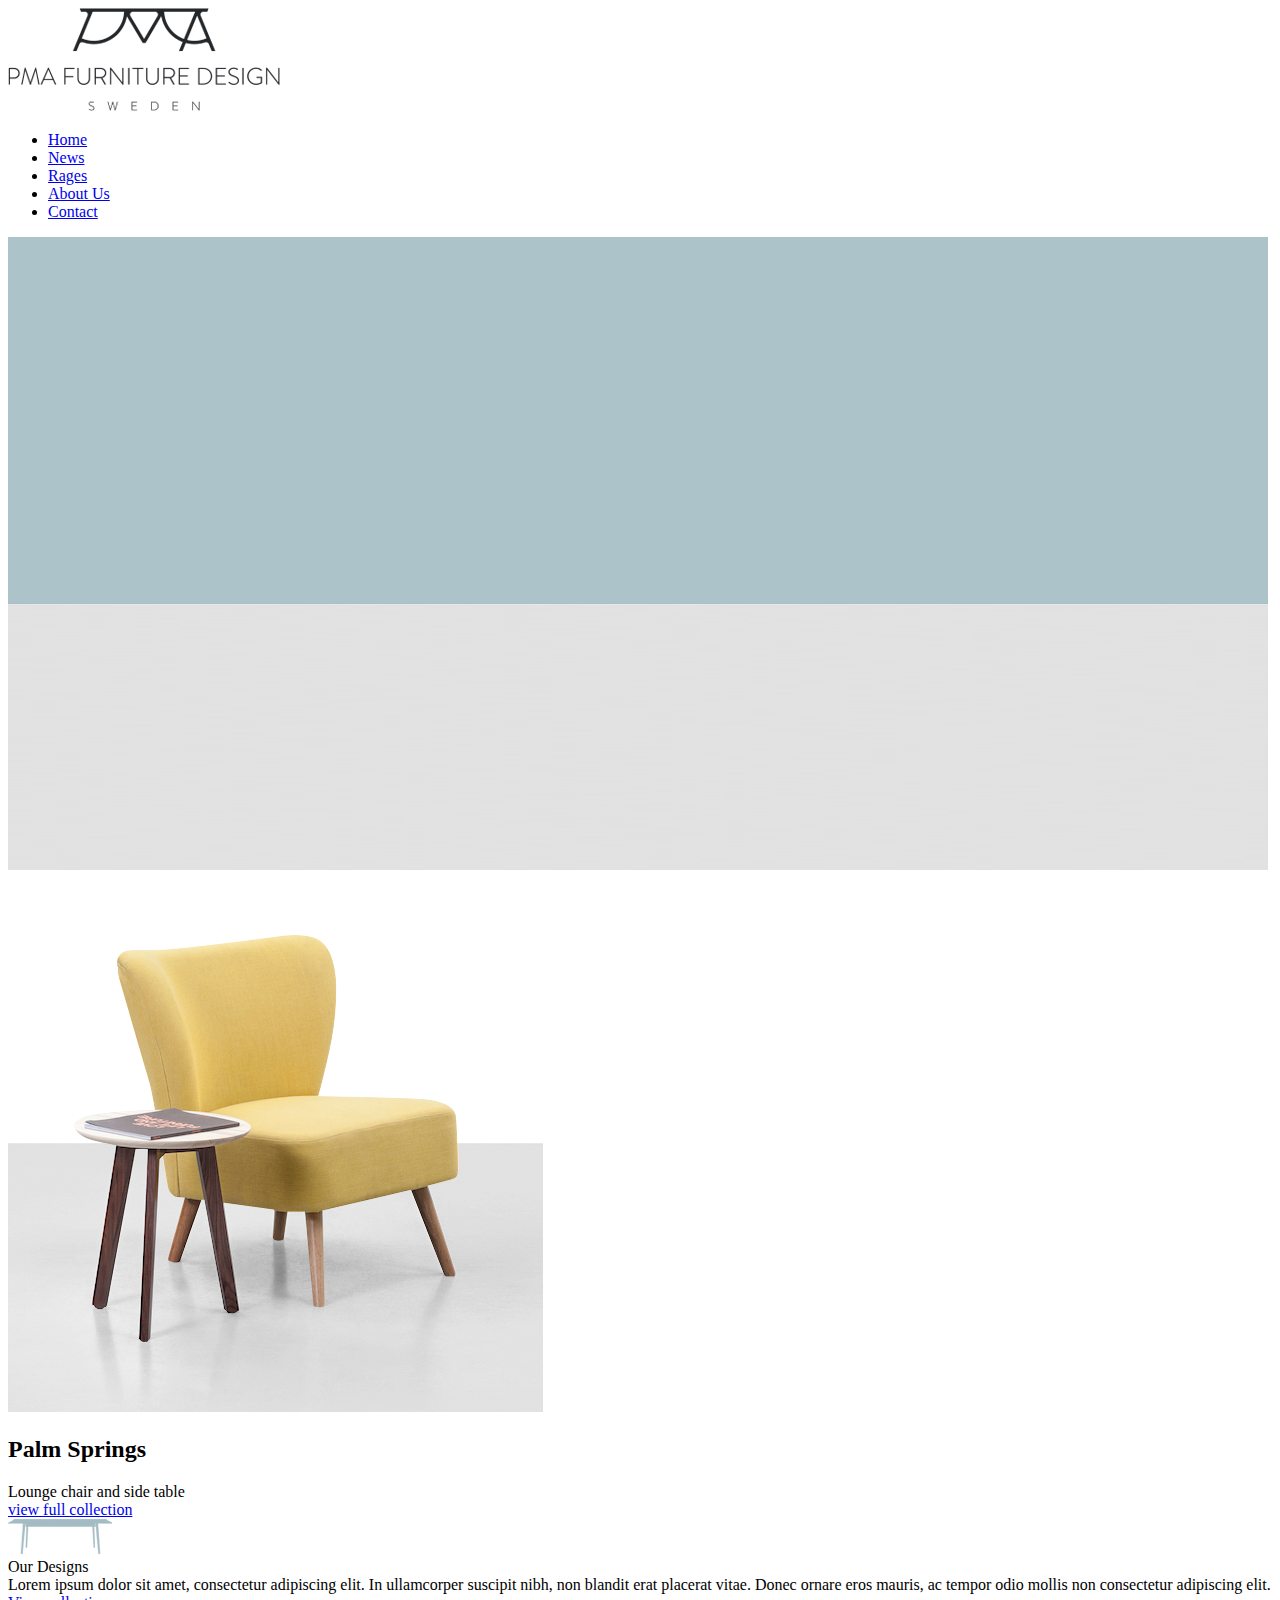
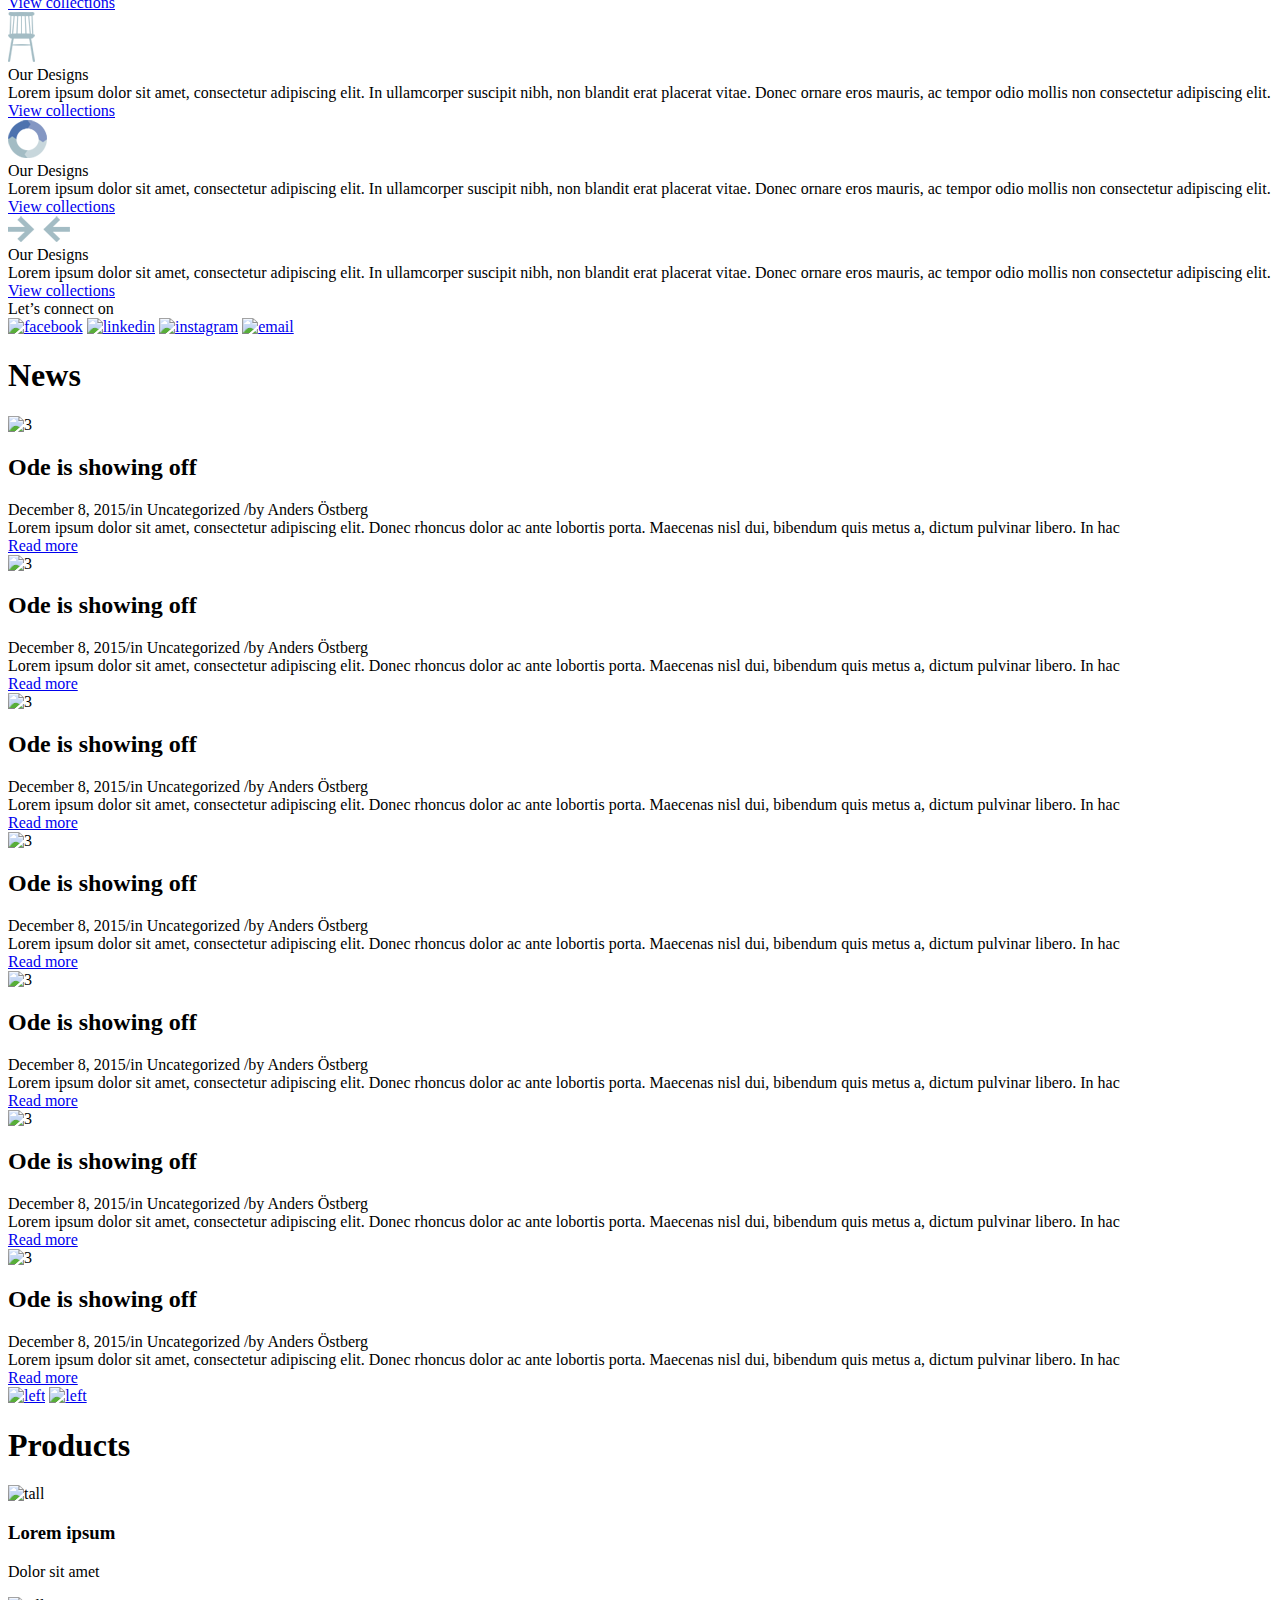
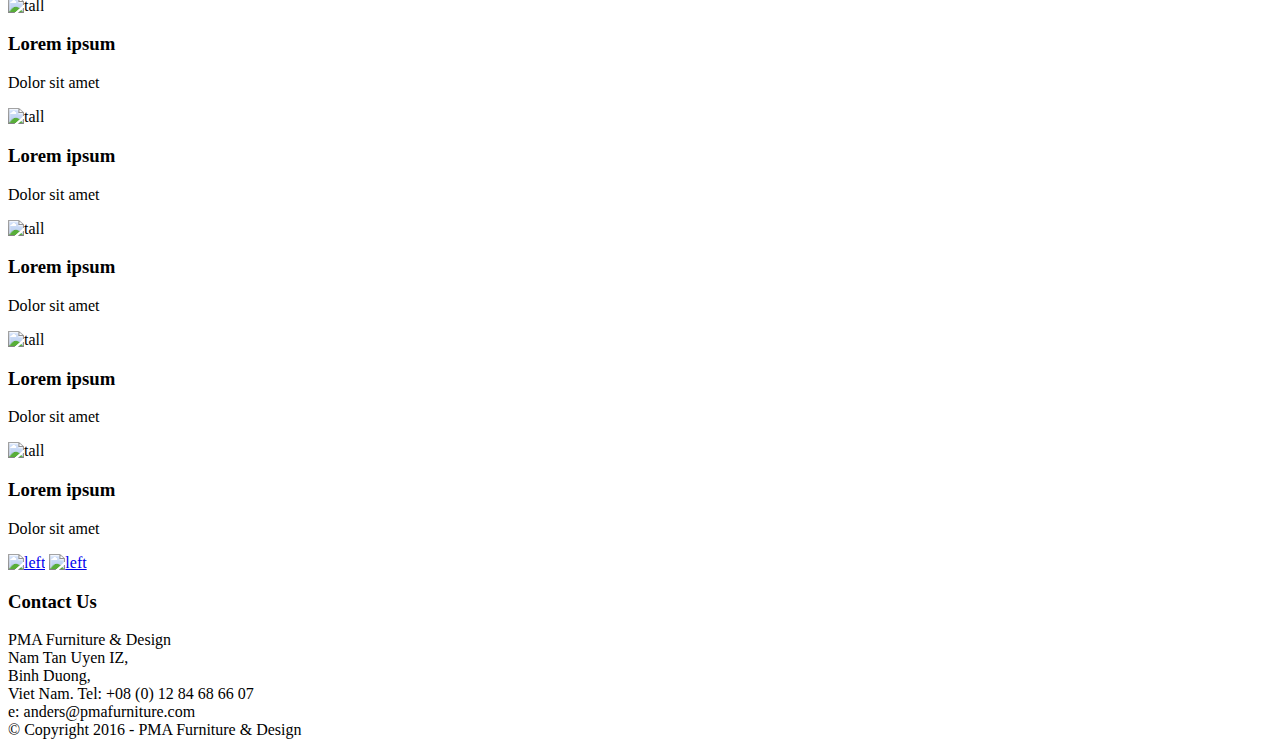
==== index.html @ bf281531 "update" ====
<!DOCTYPE html>
<html lang="en">
<head>
    <meta charset="UTF-8">
    <meta name="viewport" content="width=device-width, initial-scale=1.0">
    <link rel="stylesheet" href="public/css/style.css">
    <link rel="stylesheet" href="public/css/responsive.css">
    <script type="text/javascript" src="public/js/jquery-1.12.0.min.js"></script>
    <script type="text/javascript" src="public/js/script.js"></script>
    <title>Home page</title>
</head>


<body>
<div id="page-bg">
    <div id="wrapper">


        <div id="header">
            <div id="logo"><img src="public/images/layout/logo.png" alt="logo"></div>
            <div id="top-nav">
                <ul>
                    <li><a href="javascript:;">Home</a></li>
                    <li><a href="javascript:;">News</a></li>
                    <li><a href="javascript:;">Rages</a></li>
                    <li><a href="javascript:;">About Us</a></li>
                    <li><a href="javascript:;">Contact</a></li>
                </ul>
            </div>
        </div>
        <!--End: #header-->


        <div id="home-slider">
            <div class="slide-item">
                <div class="slide-bg"><img src="public/images/resources/home_slider/bg1.png" alt="background1"></div>
                <div class="slide-img"><img src="public/images/resources/home_slider/1.png" alt="slide1"></div>
                <div class="slide-labels">
                    <h2 class="slide-title">Palm Springs</h2>

                    <div class="slide-description">Lounge chair and side table</div>
                    <a href="javascript:;" class="slide-link">view full collection</a>
                </div>
            </div>
        </div>
        <!--End: #home-slider-->

        <div id="below-links">
            <div class="below-item">
                <div class="below-icon"><img src="public/images/layout/tableicon.png" alt=""></div>
                <div class="below-title">Our Designs</div>
                <div class="below-description">Lorem ipsum dolor sit amet, consectetur adipiscing elit. In ullamcorper
                    suscipit nibh, non blandit erat placerat vitae. Donec ornare eros mauris, ac tempor odio mollis non
                    consectetur adipiscing elit.
                </div>
                <a href="javascript:;">View collections</a>
            </div>
            <div class="below-item">
                <div class="below-icon"><img src="public/images/layout/chairicon.png" alt=""></div>
                <div class="below-title">Our Designs</div>
                <div class="below-description">Lorem ipsum dolor sit amet, consectetur adipiscing elit. In ullamcorper
                    suscipit nibh, non blandit erat placerat vitae. Donec ornare eros mauris, ac tempor odio mollis non
                    consectetur adipiscing elit.
                </div>
                <a href="javascript:;">View collections</a>
            </div>
            <div class="below-item">
                <div class="below-icon"><img src="public/images/layout/circle.png" alt=""></div>
                <div class="below-title">Our Designs</div>
                <div class="below-description">Lorem ipsum dolor sit amet, consectetur adipiscing elit. In ullamcorper
                    suscipit nibh, non blandit erat placerat vitae. Donec ornare eros mauris, ac tempor odio mollis non
                    consectetur adipiscing elit.
                </div>
                <a href="javascript:;">View collections</a>
            </div>
            <div class="below-item">
                <div class="below-icon"><img src="public/images/layout/arrow.png" alt=""></div>
                <div class="below-title">Our Designs</div>
                <div class="below-description">Lorem ipsum dolor sit amet, consectetur adipiscing elit. In ullamcorper
                    suscipit nibh, non blandit erat placerat vitae. Donec ornare eros mauris, ac tempor odio mollis non
                    consectetur adipiscing elit.
                </div>
                <a href="javascript:;">View collections</a>
            </div>
        </div>
        <!--End: #below-links-->


        <div id="home-social">
            <div>Let’s connect on</div>
            <div>
                <a href="javascript:;"><img src="public/images/layout/facebook.png" alt="facebook"></a>
                <a href="javascript:;"><img src="public/images/layout/linkedin.png" alt="linkedin"></a>
                <a href="javascript:;"><img src="public/images/layout/instagram.png" alt="instagram"></a>
                <a href="javascript:;"><img src="public/images/layout/email.png" alt="email"></a>
            </div>
        </div>
        <!--End: #home-social-->


        <div id="home-news" class="light-blue">
            <h1>News</h1>

            <div id="news-slider">
                <div id="new-items">
                    <div class="news-item">
                        <div class="news-image"><img src="public/images/resources/news/3.jpg" alt="3"></div>
                        <h2>Ode is showing off</h2>

                        <div class="news-details">December 8, 2015/in Uncategorized /by Anders Östberg</div>
                        <div class="news-description">
                            Lorem ipsum dolor sit amet, consectetur adipiscing elit. Donec rhoncus
                            dolor ac ante lobortis porta. Maecenas nisl dui, bibendum quis metus a, dictum pulvinar libero.
                            In hac
                        </div>
                        <a href="javascript:;">Read more</a>
                    </div>

                    <div class="news-item">
                        <div class="news-image"><img src="public/images/resources/news/3.jpg" alt="3"></div>
                        <h2>Ode is showing off</h2>

                        <div class="news-details">December 8, 2015/in Uncategorized /by Anders Östberg</div>
                        <div class="news-description">
                            Lorem ipsum dolor sit amet, consectetur adipiscing elit. Donec rhoncus
                            dolor ac ante lobortis porta. Maecenas nisl dui, bibendum quis metus a, dictum pulvinar libero.
                            In hac
                        </div>
                        <a href="javascript:;">Read more</a>
                    </div>

                    <div class="news-item">
                        <div class="news-image"><img src="public/images/resources/news/3.jpg" alt="3"></div>
                        <h2>Ode is showing off</h2>

                        <div class="news-details">December 8, 2015/in Uncategorized /by Anders Östberg</div>
                        <div class="news-description">
                            Lorem ipsum dolor sit amet, consectetur adipiscing elit. Donec rhoncus
                            dolor ac ante lobortis porta. Maecenas nisl dui, bibendum quis metus a, dictum pulvinar libero.
                            In hac
                        </div>
                        <a href="javascript:;">Read more</a>
                    </div>

                    <div class="news-item">
                        <div class="news-image"><img src="public/images/resources/news/3.jpg" alt="3"></div>
                        <h2>Ode is showing off</h2>

                        <div class="news-details">December 8, 2015/in Uncategorized /by Anders Östberg</div>
                        <div class="news-description">
                            Lorem ipsum dolor sit amet, consectetur adipiscing elit. Donec rhoncus
                            dolor ac ante lobortis porta. Maecenas nisl dui, bibendum quis metus a, dictum pulvinar libero.
                            In hac
                        </div>
                        <a href="javascript:;">Read more</a>
                    </div>

                    <div class="news-item">
                        <div class="news-image"><img src="public/images/resources/news/3.jpg" alt="3"></div>
                        <h2>Ode is showing off</h2>

                        <div class="news-details">December 8, 2015/in Uncategorized /by Anders Östberg</div>
                        <div class="news-description">
                            Lorem ipsum dolor sit amet, consectetur adipiscing elit. Donec rhoncus
                            dolor ac ante lobortis porta. Maecenas nisl dui, bibendum quis metus a, dictum pulvinar libero.
                            In hac
                        </div>
                        <a href="javascript:;">Read more</a>
                    </div>

                    <div class="news-item">
                        <div class="news-image"><img src="public/images/resources/news/3.jpg" alt="3"></div>
                        <h2>Ode is showing off</h2>

                        <div class="news-details">December 8, 2015/in Uncategorized /by Anders Östberg</div>
                        <div class="news-description">
                            Lorem ipsum dolor sit amet, consectetur adipiscing elit. Donec rhoncus
                            dolor ac ante lobortis porta. Maecenas nisl dui, bibendum quis metus a, dictum pulvinar libero.
                            In hac
                        </div>
                        <a href="javascript:;">Read more</a>
                    </div>

                    <div class="news-item">
                        <div class="news-image"><img src="public/images/resources/news/3.jpg" alt="3"></div>
                        <h2>Ode is showing off</h2>

                        <div class="news-details">December 8, 2015/in Uncategorized /by Anders Östberg</div>
                        <div class="news-description">
                            Lorem ipsum dolor sit amet, consectetur adipiscing elit. Donec rhoncus
                            dolor ac ante lobortis porta. Maecenas nisl dui, bibendum quis metus a, dictum pulvinar libero.
                            In hac
                        </div>
                        <a href="javascript:;">Read more</a>
                    </div>
                </div>
                <a href="javascript:;" id="news-prev" class="prev-icon"><img src="public/images/layout/left-arr.png" alt="left"></a>
                <a href="javascript:;" id="news-next" class="next-icon"><img src="public/images/layout/right-arr.png" alt="left"></a>
                <div id="new-pagination" class="slider-pagination"></div>
            </div>
        </div>
        <!--End: #home-news-->

        <div id="home-products" class="white">
            <h1>Products</h1>
            <div id="product-slider">
                <div id="product-items">
                    <div class="product-item">
                        <div class="product">
                            <img src="public/images/resources/products/1.jpg" alt="tall">
                            <div class="product-label">
                                <h3>Lorem ipsum</h3>
                                <p>Dolor sit amet</p>
                            </div>
                        </div>
                    </div>

                    <div class="product-item">
                        <div class="product">
                            <img src="public/images/resources/products/2.jpg" alt="tall">
                            <div class="product-label">
                                <h3>Lorem ipsum</h3>
                                <p>Dolor sit amet</p>
                            </div>
                        </div>
                        <div class="product">
                            <img src="public/images/resources/products/3.jpg" alt="tall">
                            <div class="product-label">
                                <h3>Lorem ipsum</h3>
                                <p>Dolor sit amet</p>
                            </div>
                        </div>
                    </div>

                    <div class="product-item">
                        <div class="product">
                            <img src="public/images/resources/products/4.jpg" alt="tall">
                            <div class="product-label">
                                <h3>Lorem ipsum</h3>
                                <p>Dolor sit amet</p>
                            </div>
                        </div>
                        <div class="product">
                            <img src="public/images/resources/products/5.jpg" alt="tall">
                            <div class="product-label">
                                <h3>Lorem ipsum</h3>
                                <p>Dolor sit amet</p>
                            </div>
                        </div>
                    </div>

                    <div class="product-item">
                        <div class="product">
                            <img src="public/images/resources/products/6.jpg" alt="tall">
                            <div class="product-label">
                                <h3>Lorem ipsum</h3>
                                <p>Dolor sit amet</p>
                            </div>
                        </div>
                    </div>
                </div>
            </div>

            <a href="javascript:;" id="product-prev" class="prev-icon"><img src="public/images/layout/left-arr.png" alt="left"></a>
            <a href="javascript:;" id="product-next" class="next-icon"><img src="public/images/layout/right-arr.png" alt="left"></a>
            <div id="product-pagination" class="slider-pagination"></div>
        </div>
        <!--End: #home-products-->

    </div>

    <div id="footer">
        <div class="wrapper" id="foot-wrapper">
            <div id="contact">
                <h3>Contact Us</h3>

                PMA Furniture & Design <br>
                Nam Tan Uyen IZ,<br>
                Binh Duong,<br>
                Viet Nam.

                <span>Tel: +08 (0) 12 84 68 66 07 <br>
                e: anders@pmafurniture.com</span>
            </div>
            <div id="copyright">
                © Copyright 2016 - PMA Furniture & Design
            </div>
        </div>

    </div>
</div>
</body>
</html>
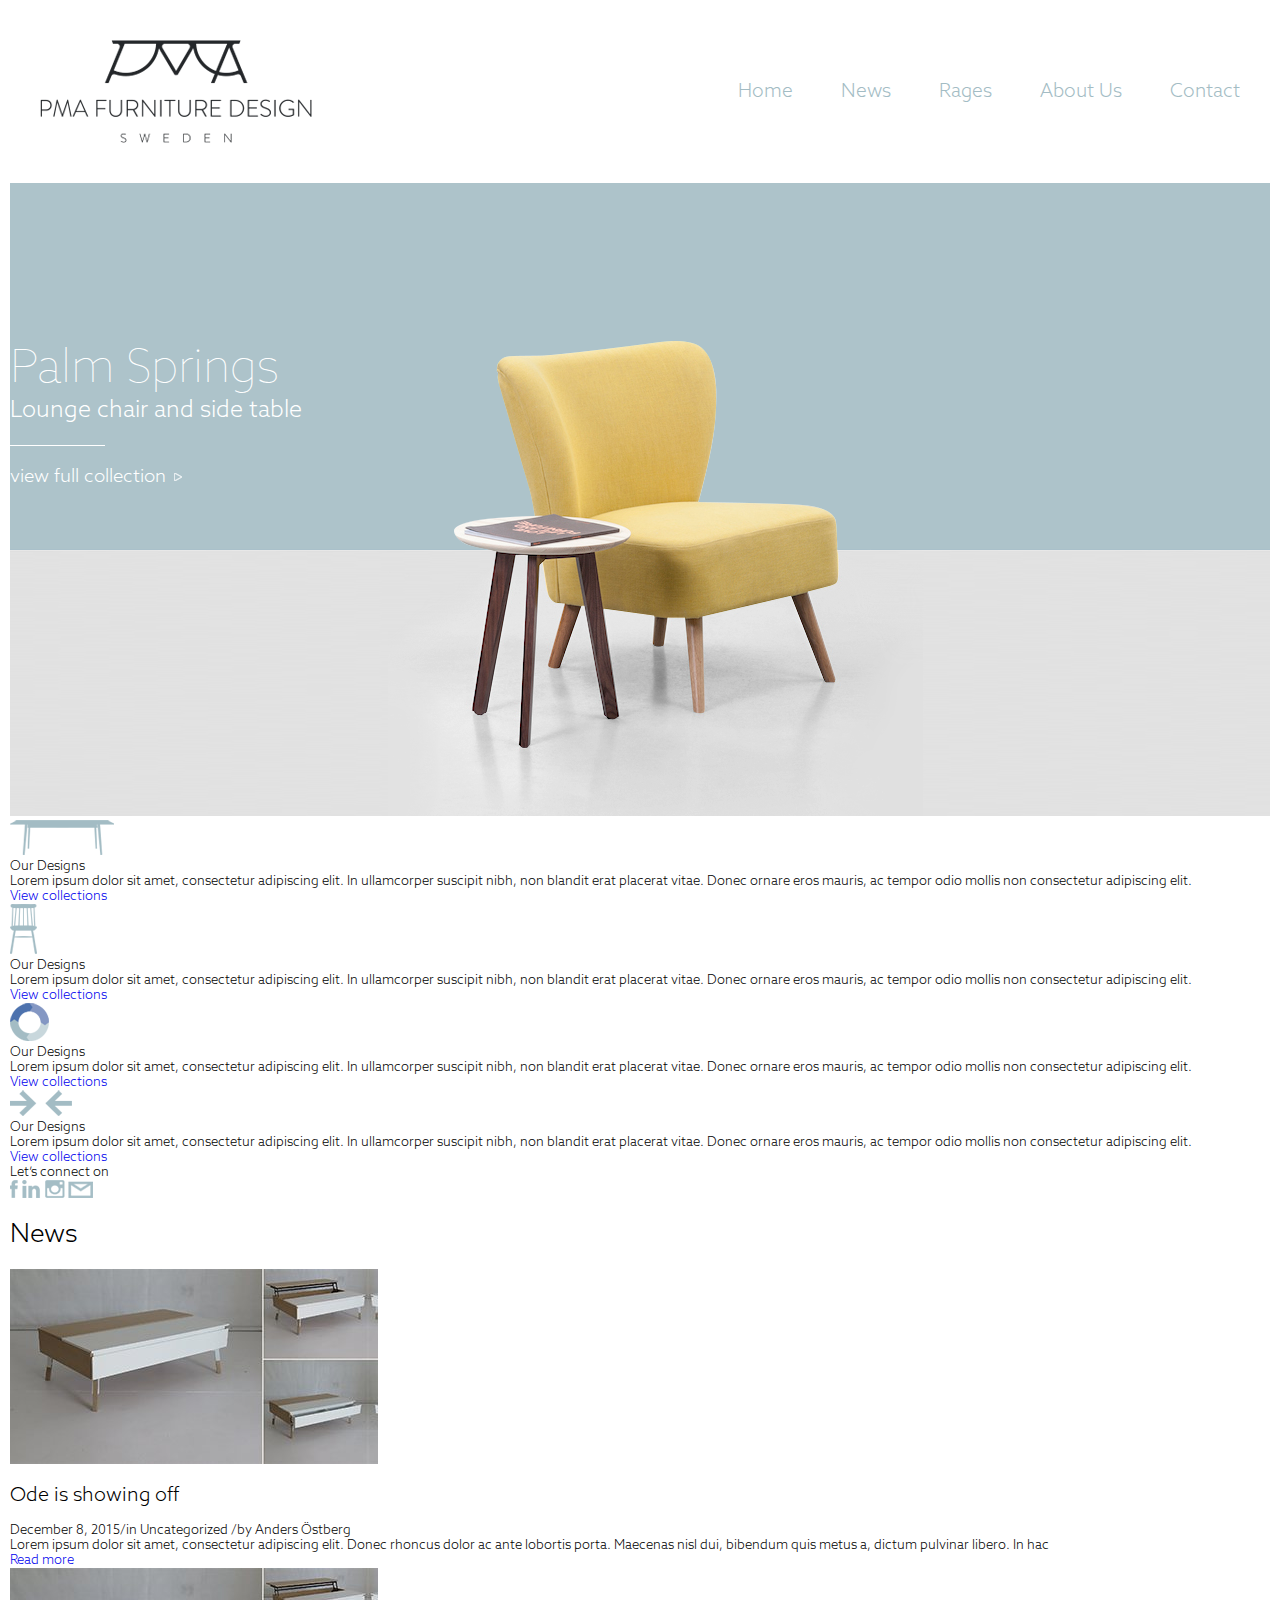
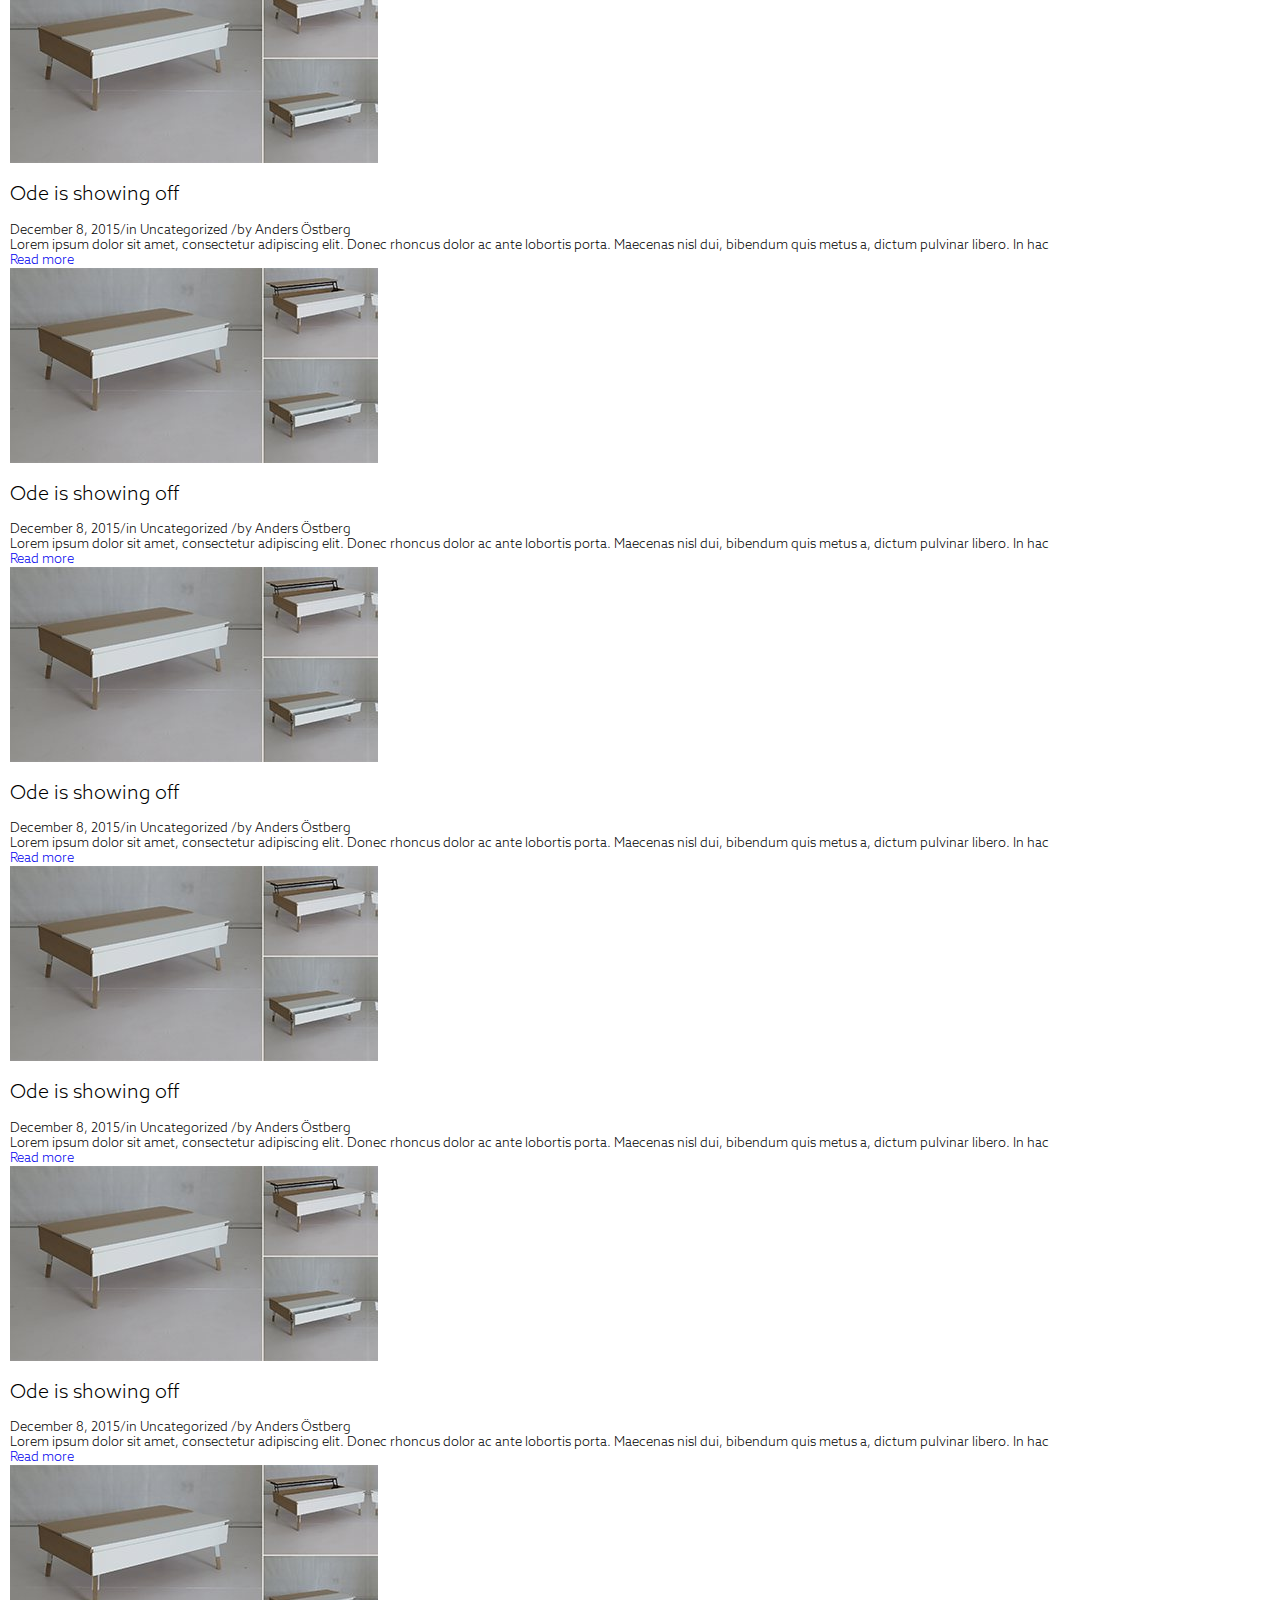
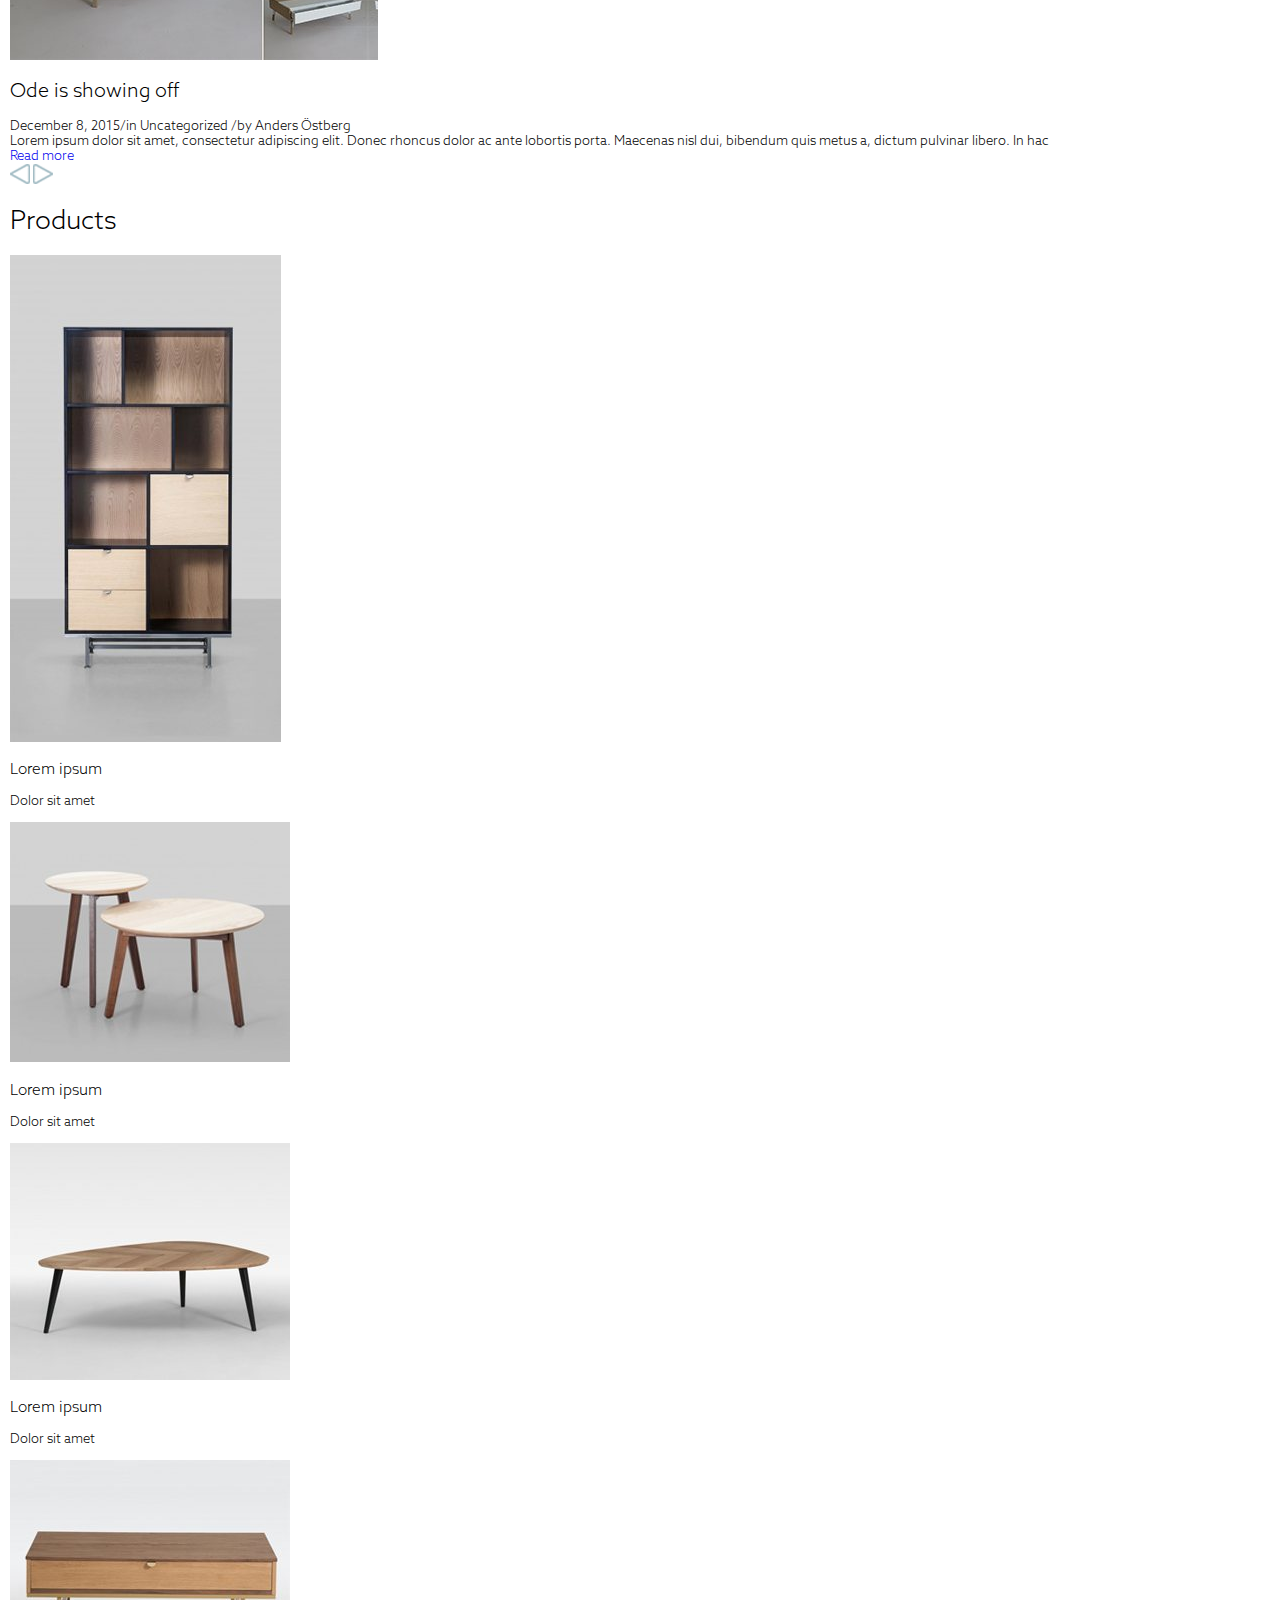
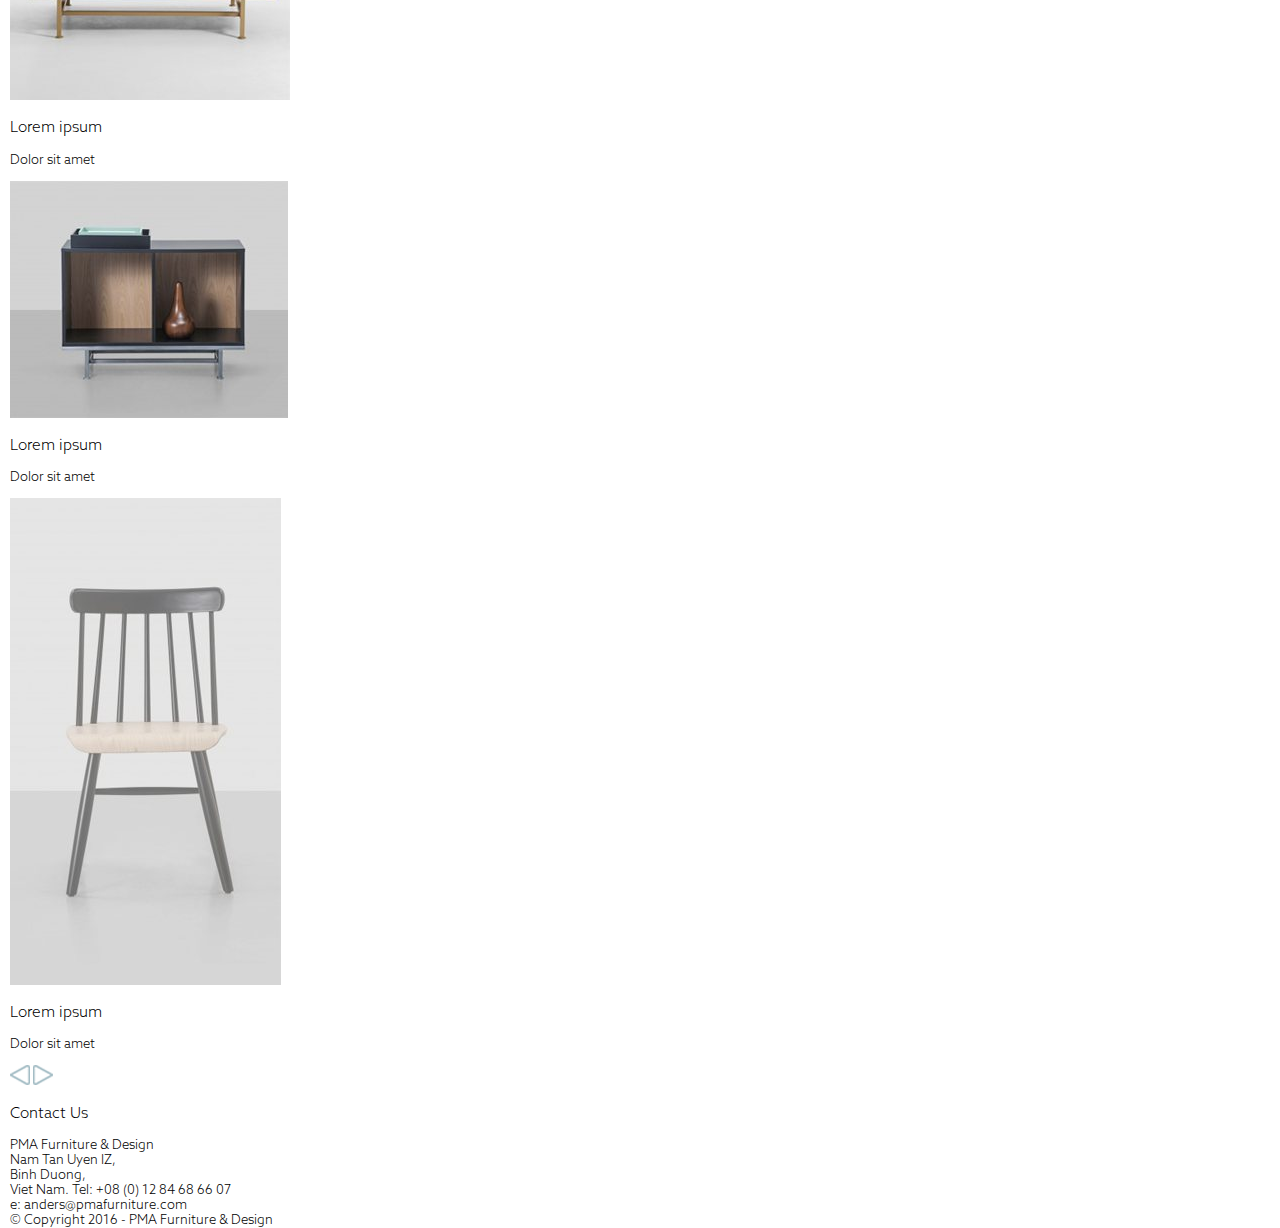
==== commit 805031a1: "update" ====
--- a/index.html
+++ b/index.html
@@ -3,6 +3,8 @@
 <head>
     <meta charset="UTF-8">
     <meta name="viewport" content="width=device-width, initial-scale=1.0">
+    <meta name="description" content="This is a description for web page">
+    <meta name="keyword" content="furniture, design, website">
     <link rel="stylesheet" href="public/css/style.css">
     <link rel="stylesheet" href="public/css/responsive.css">
     <script type="text/javascript" src="public/js/jquery-1.12.0.min.js"></script>
@@ -13,7 +15,7 @@
 
 <body>
 <div id="page-bg">
-    <div id="wrapper">
+    <div class="wrapper">
 
 
         <div id="header">
@@ -32,13 +34,13 @@
 
 
         <div id="home-slider">
-            <div class="slide-item">
+            <div class="slide-item" id="home-slide-1">
                 <div class="slide-bg"><img src="public/images/resources/home_slider/bg1.png" alt="background1"></div>
                 <div class="slide-img"><img src="public/images/resources/home_slider/1.png" alt="slide1"></div>
-                <div class="slide-labels">
-                    <h2 class="slide-title">Palm Springs</h2>
-
+                <div class="slide-label">
+                    <h2 class="slide-title thin">Palm Springs</h2>
                     <div class="slide-description">Lounge chair and side table</div>
+                    <div class="slide-sep clearfix"></div>
                     <a href="javascript:;" class="slide-link">view full collection</a>
                 </div>
             </div>
--- a/public/css/style.css
+++ b/public/css/style.css
@@ -0,0 +1,47 @@
+/* === FONT FACES === */
+@font-face {font-family: "Azo Sans";src: url(../fonts/AzoSans-Regular.otf);}
+@font-face {font-family: "Azo Sans Md"; src: url(../fonts/AzoSans-Medium.otf);}
+@font-face {font-family: "Azo Sans Bk";src: url(../fonts/AzoSans-Bold.otf);}
+@font-face {font-family: "Azo Sans Lt"; src: url(../fonts/AzoSans-Light.otf);}
+@font-face {font-family: "Azo Sans Tn";src: url(../fonts/AzoSans-Thin.otf);}
+
+b, strong, h1, h2, h3, h4, h5, h6{font-weight: normal}
+
+.regular{font-family: "Azo Sans",sans-serif}
+.bold, strong{font-family: "Azo Sans Bk", sans-serif}
+.medium, b{font-family: "Azo Sans Md", sans-serif}
+.thin{font-family: "Azo Sans Tn", sans-serif}
+
+
+/* === GENERAL === */
+
+body{font-family: "Azo Sans Lt", sans-serif; font-size: 13px; font-weight: normal; margin: 0;}
+a{text-decoration: none;}
+.wrapper{max-width: 1280px; width: 100%; box-sizing: border-box; padding: 0 10px; margin: 0 auto; overflow: hidden;}
+.clearfix:after, .clearfix::before {content: ""; display: table;}
+.clearfix:after {clear: both;}
+
+
+/* === HEADER === */
+#header{height: 183px; padding: 40px 30px; box-sizing: border-box; overflow: hidden}
+#logo{float: left}
+#top-nav{float: right}
+#top-nav ul{margin: 40px 0;  padding: 0}
+#top-nav li{float: left; list-style: none; margin-left: 48px;}
+#top-nav li a{font-size: 19px; color: #a3bcc4}
+#top-nav li a:hover{color: #4d72ae}
+
+/* === HEADER === */
+
+.slide-item{position: relative; overflow: hidden}
+.slide-bg img{width: 100%}
+.slide-img,.slide-label{position: absolute}
+.slide-img img{width: 100%}
+
+.slide-label{top: 25%; color: #FFF; width: 30%}
+.slide-title{font-size: 48px; margin: 0}
+.slide-description{font-size: 24px}
+.slide-sep{width: 25%; margin: 20px 0; height: 1px; background: #FFF;}
+
+.slide-link{color: #FFF; background: url("../images/layout/link-arrow.png") right center no-repeat; padding-right: 16px; font-size: 18.5px}
+#home-slide-1 .slide-img{width: 42.46031746031746%; bottom: 0; left: 30%}
--- a/public/css/responsive.css
+++ b/public/css/responsive.css
@@ -0,0 +1,4 @@
+@media screen and (max-width: 1280px) {
+    .slide-title{font-size: 3.6vw}
+    .slide-description{font-size: 1.8vw}
+}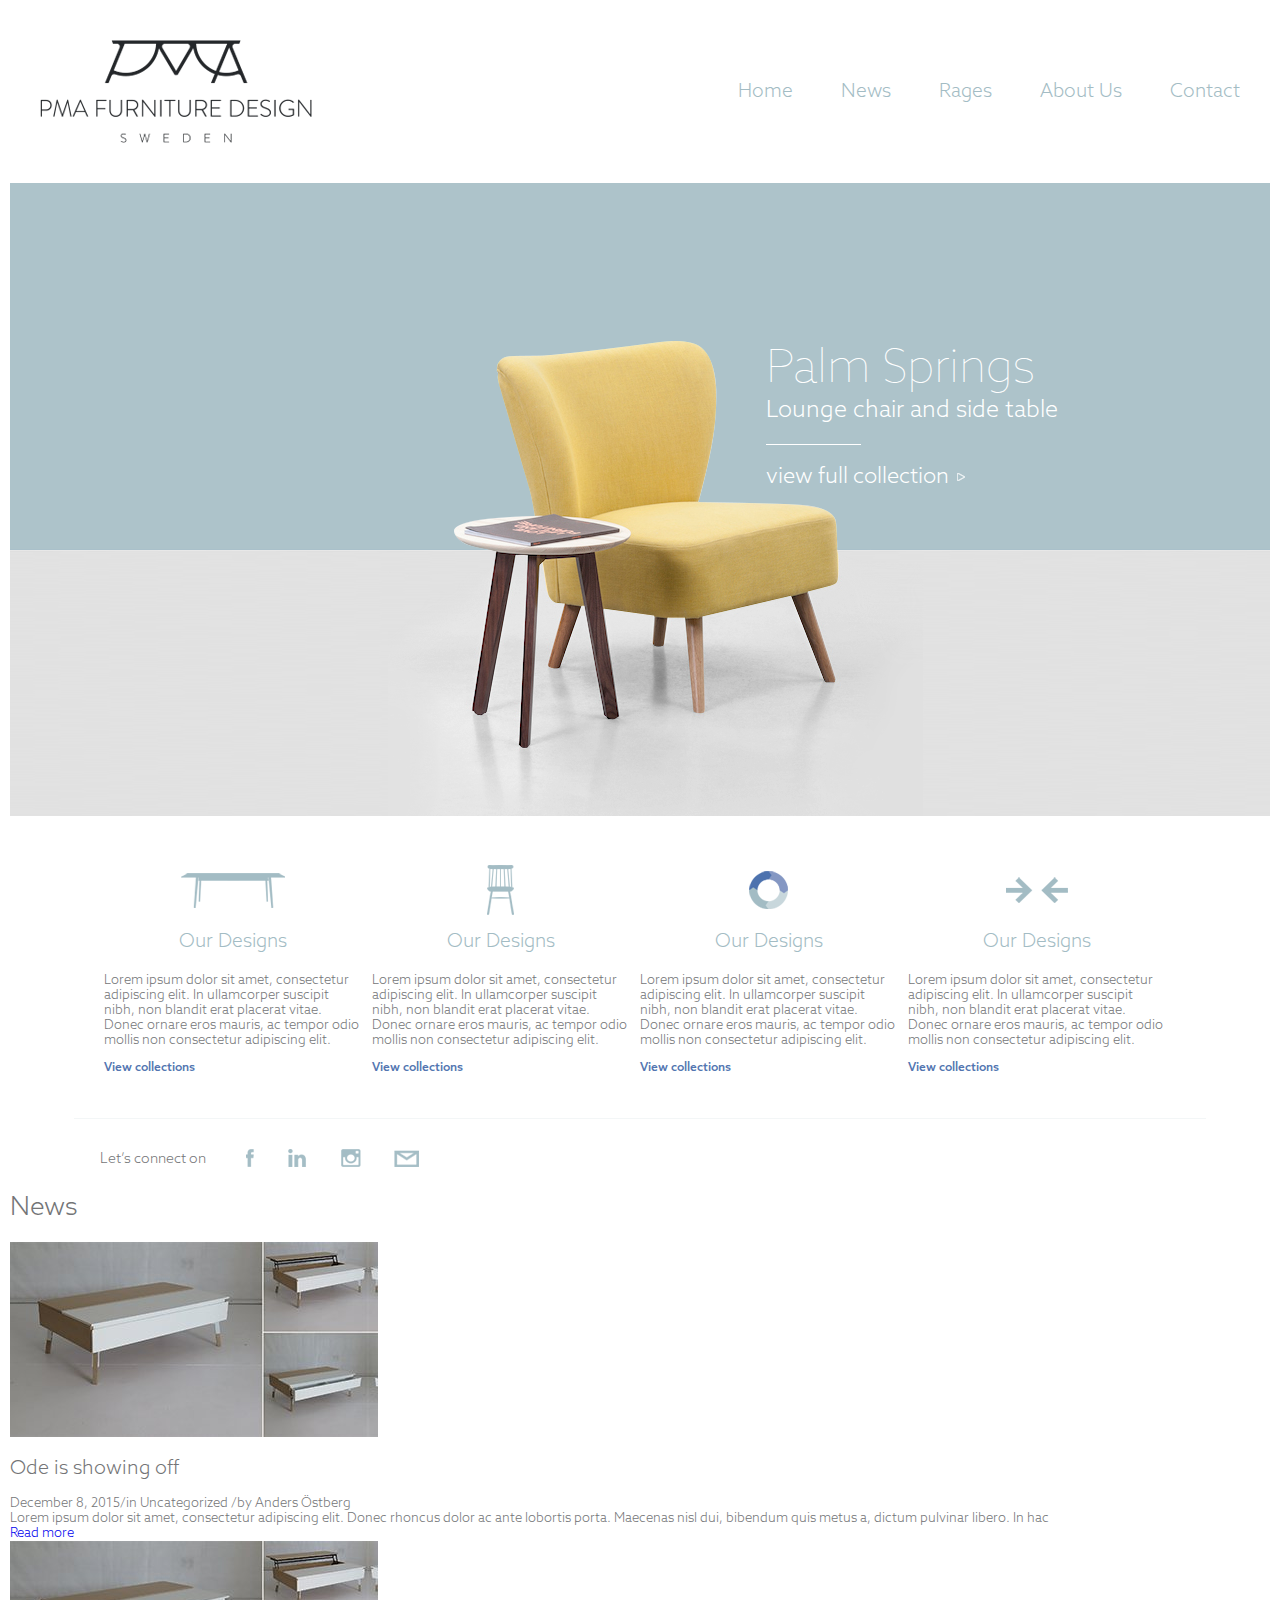
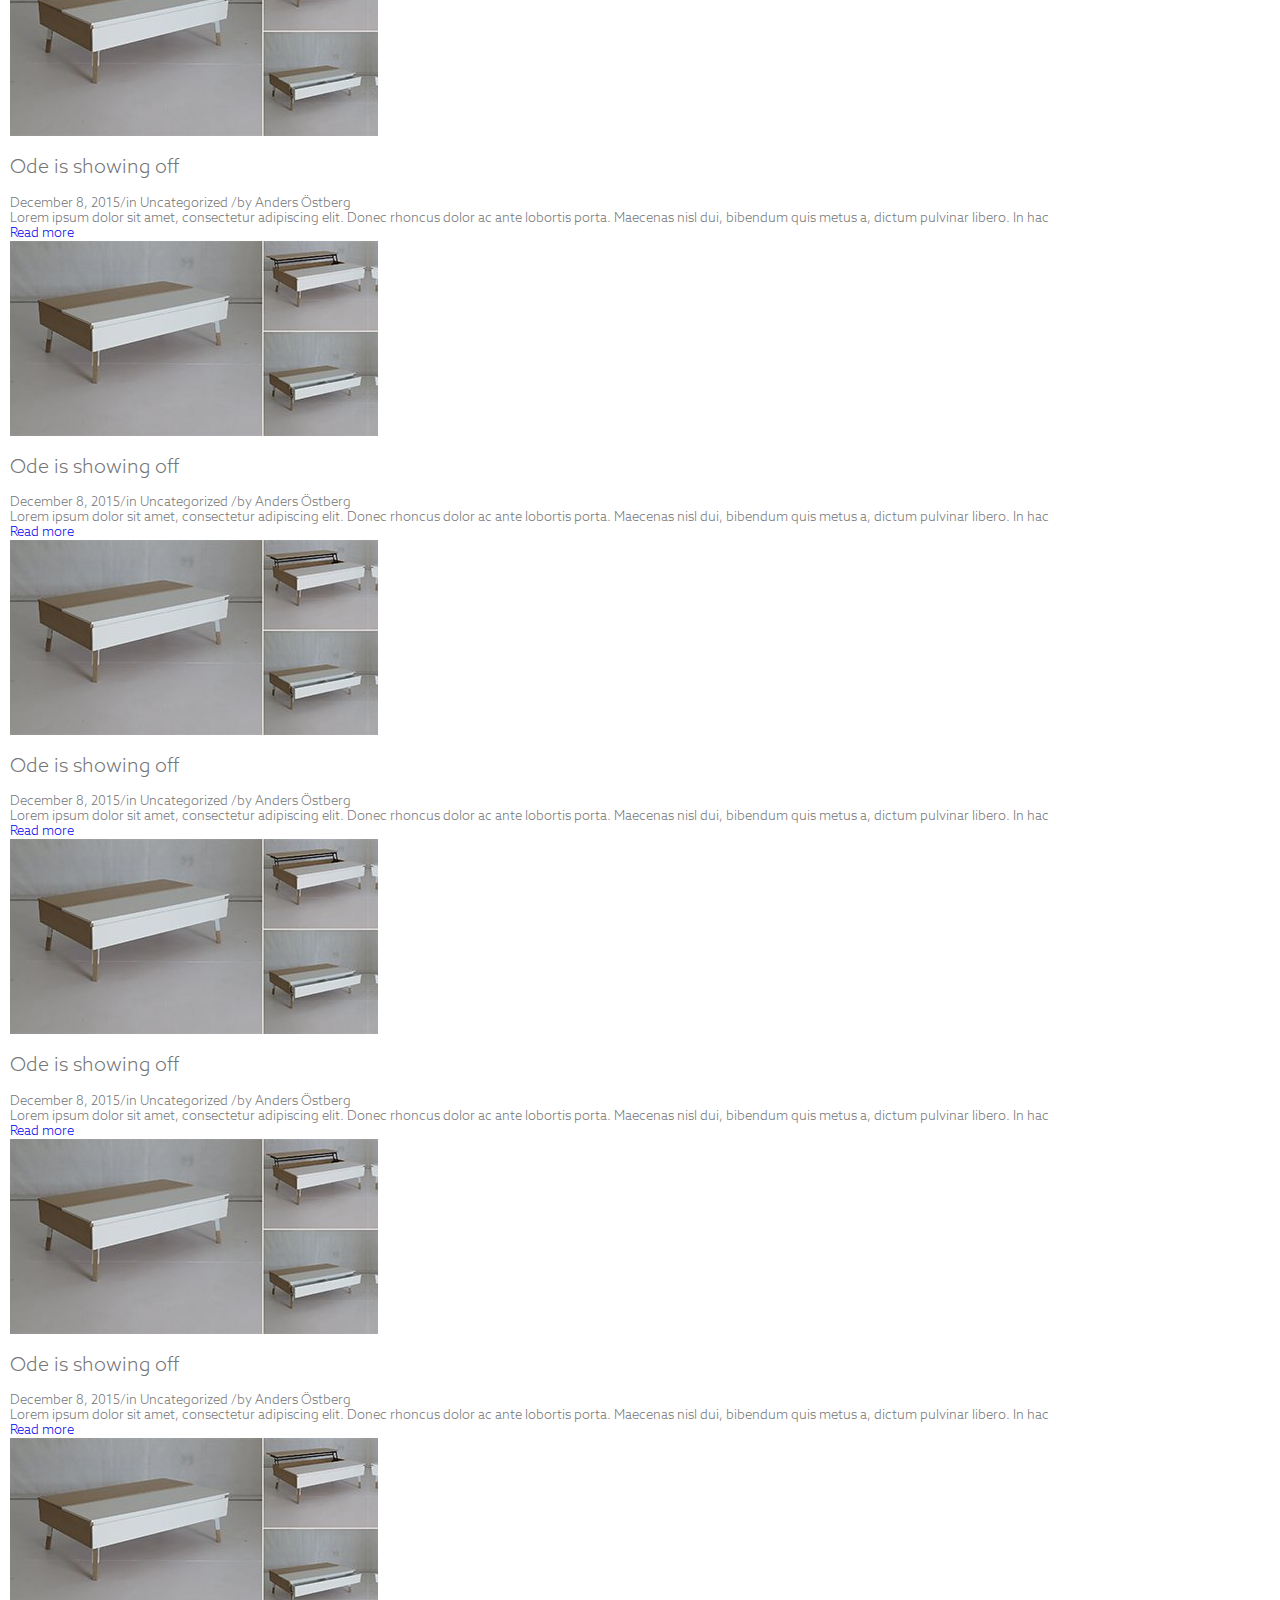
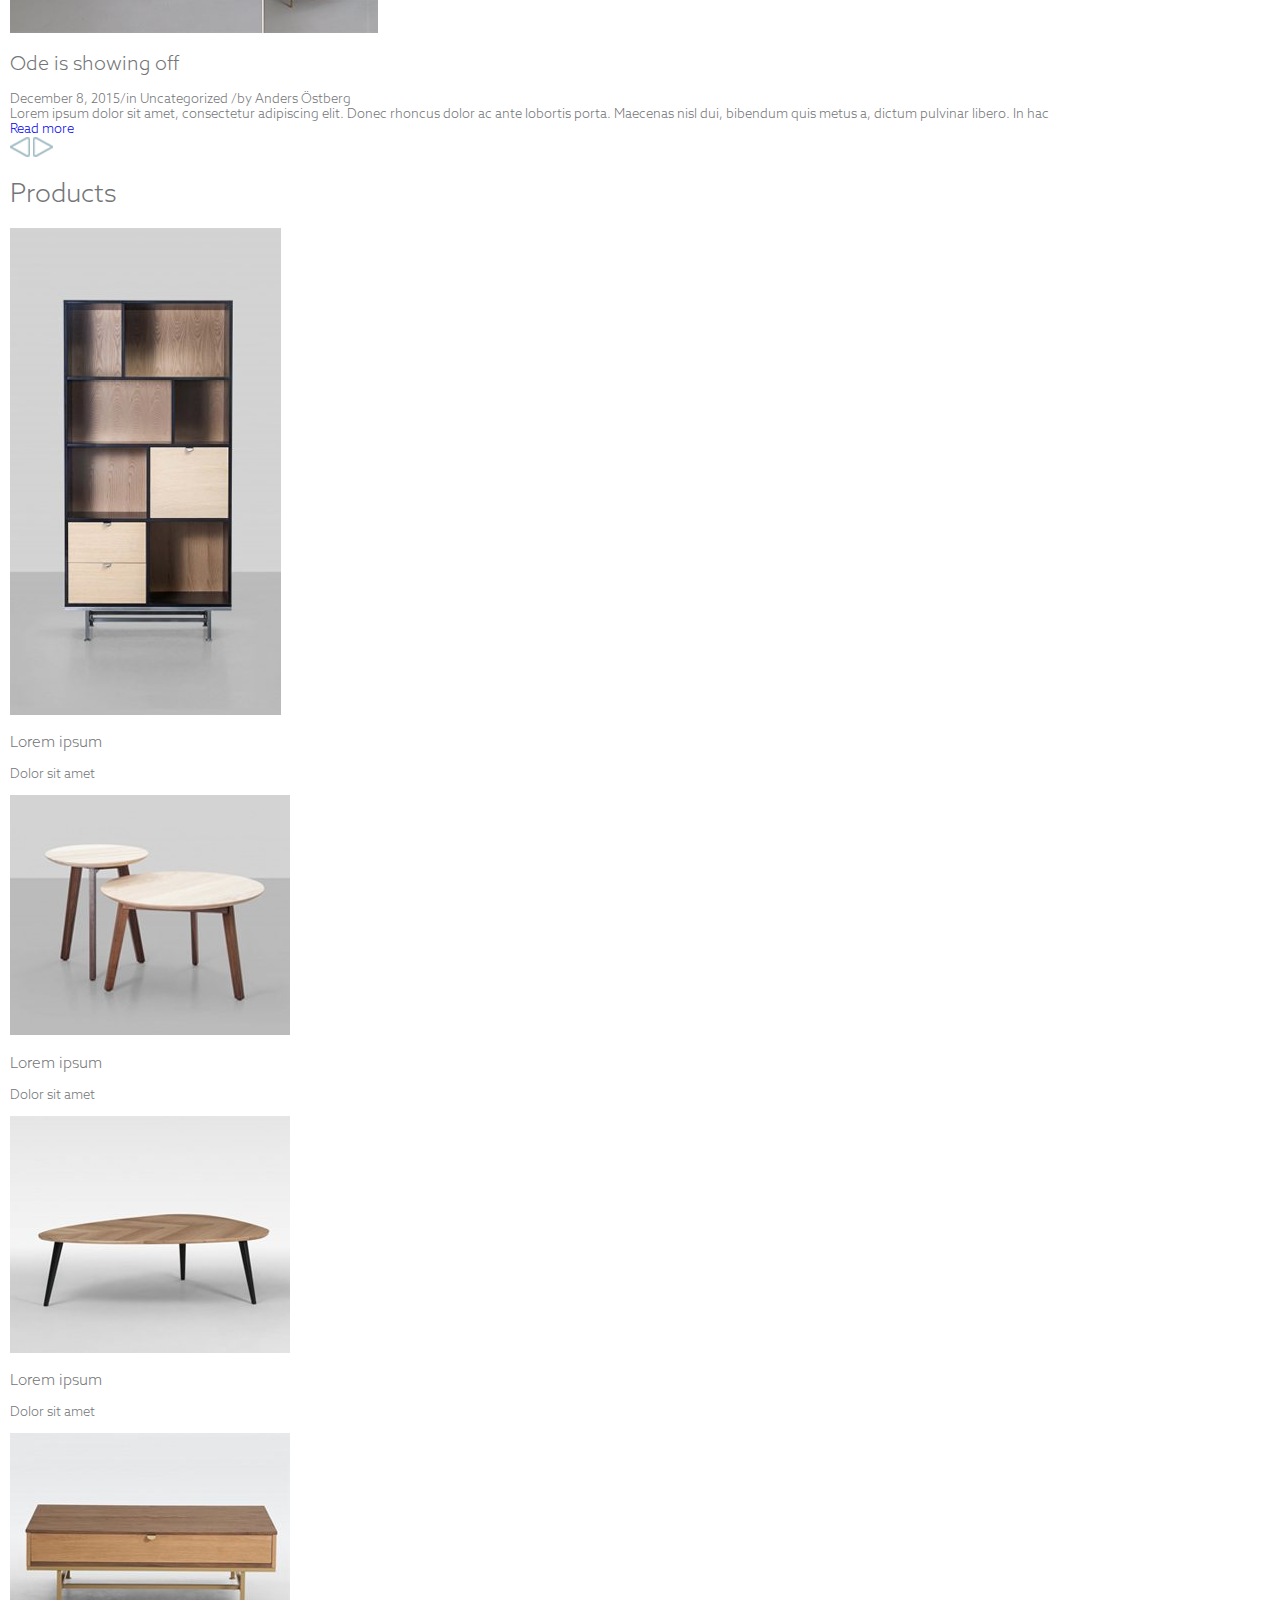
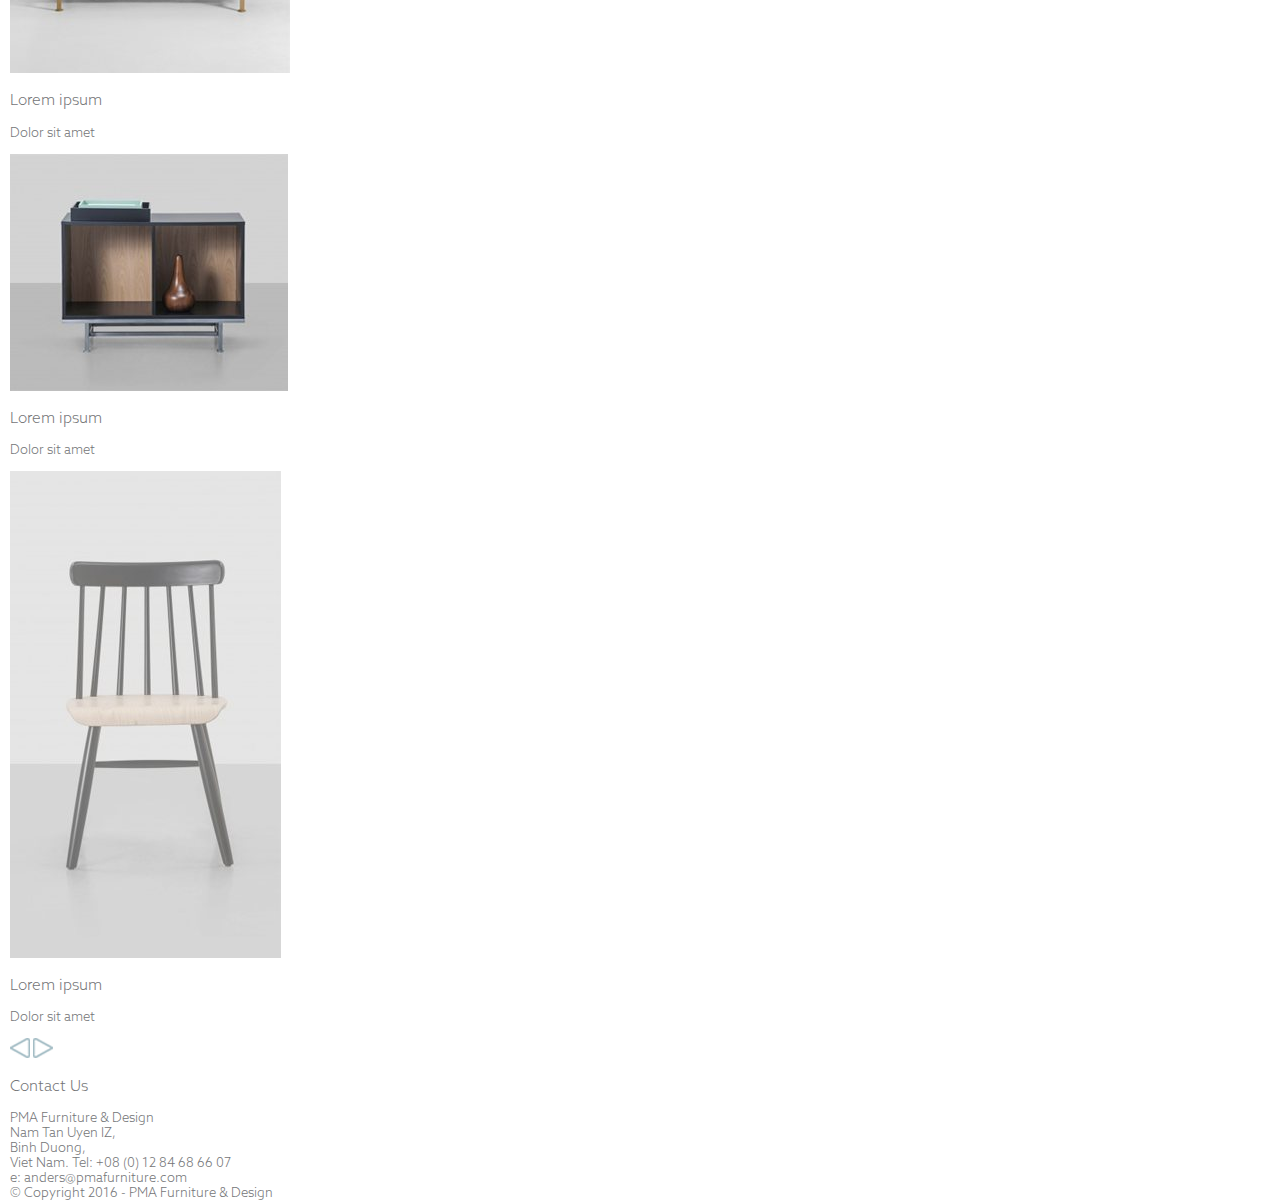
==== commit 24bb99cd: "update" ====
--- a/index.html
+++ b/index.html
@@ -47,48 +47,48 @@
         </div>
         <!--End: #home-slider-->
 
-        <div id="below-links">
-            <div class="below-item">
-                <div class="below-icon"><img src="public/images/layout/tableicon.png" alt=""></div>
-                <div class="below-title">Our Designs</div>
-                <div class="below-description">Lorem ipsum dolor sit amet, consectetur adipiscing elit. In ullamcorper
-                    suscipit nibh, non blandit erat placerat vitae. Donec ornare eros mauris, ac tempor odio mollis non
-                    consectetur adipiscing elit.
-                </div>
-                <a href="javascript:;">View collections</a>
-            </div>
-            <div class="below-item">
-                <div class="below-icon"><img src="public/images/layout/chairicon.png" alt=""></div>
-                <div class="below-title">Our Designs</div>
-                <div class="below-description">Lorem ipsum dolor sit amet, consectetur adipiscing elit. In ullamcorper
-                    suscipit nibh, non blandit erat placerat vitae. Donec ornare eros mauris, ac tempor odio mollis non
-                    consectetur adipiscing elit.
-                </div>
-                <a href="javascript:;">View collections</a>
-            </div>
-            <div class="below-item">
-                <div class="below-icon"><img src="public/images/layout/circle.png" alt=""></div>
-                <div class="below-title">Our Designs</div>
-                <div class="below-description">Lorem ipsum dolor sit amet, consectetur adipiscing elit. In ullamcorper
-                    suscipit nibh, non blandit erat placerat vitae. Donec ornare eros mauris, ac tempor odio mollis non
-                    consectetur adipiscing elit.
-                </div>
-                <a href="javascript:;">View collections</a>
-            </div>
-            <div class="below-item">
-                <div class="below-icon"><img src="public/images/layout/arrow.png" alt=""></div>
-                <div class="below-title">Our Designs</div>
-                <div class="below-description">Lorem ipsum dolor sit amet, consectetur adipiscing elit. In ullamcorper
-                    suscipit nibh, non blandit erat placerat vitae. Donec ornare eros mauris, ac tempor odio mollis non
-                    consectetur adipiscing elit.
-                </div>
-                <a href="javascript:;">View collections</a>
+        <div id="below-links" class="clearfix">
+            <div class="below-item">
+                <div class="below-icon"><span></span><img src="public/images/layout/tableicon.png" alt=""></div>
+                <div class="below-title">Our Designs</div>
+                <div class="below-description">Lorem ipsum dolor sit amet, consectetur adipiscing elit. In ullamcorper
+                    suscipit nibh, non blandit erat placerat vitae. Donec ornare eros mauris, ac tempor odio mollis non
+                    consectetur adipiscing elit.
+                </div>
+                <a class="medium" href="javascript:;">View collections</a>
+            </div>
+            <div class="below-item">
+                <div class="below-icon"><span></span><img src="public/images/layout/chairicon.png" alt=""></div>
+                <div class="below-title">Our Designs</div>
+                <div class="below-description">Lorem ipsum dolor sit amet, consectetur adipiscing elit. In ullamcorper
+                    suscipit nibh, non blandit erat placerat vitae. Donec ornare eros mauris, ac tempor odio mollis non
+                    consectetur adipiscing elit.
+                </div>
+                <a class="medium" href="javascript:;">View collections</a>
+            </div>
+            <div class="below-item">
+                <div class="below-icon"><span></span><img src="public/images/layout/circle.png" alt=""></div>
+                <div class="below-title">Our Designs</div>
+                <div class="below-description">Lorem ipsum dolor sit amet, consectetur adipiscing elit. In ullamcorper
+                    suscipit nibh, non blandit erat placerat vitae. Donec ornare eros mauris, ac tempor odio mollis non
+                    consectetur adipiscing elit.
+                </div>
+                <a class="medium" href="javascript:;">View collections</a>
+            </div>
+            <div class="below-item">
+                <div class="below-icon"><span></span><img src="public/images/layout/arrow.png" alt=""></div>
+                <div class="below-title">Our Designs</div>
+                <div class="below-description">Lorem ipsum dolor sit amet, consectetur adipiscing elit. In ullamcorper
+                    suscipit nibh, non blandit erat placerat vitae. Donec ornare eros mauris, ac tempor odio mollis non
+                    consectetur adipiscing elit.
+                </div>
+                <a class="medium" href="javascript:;">View collections</a>
             </div>
         </div>
         <!--End: #below-links-->
 
 
-        <div id="home-social">
+        <div id="home-social" class="clearfix">
             <div>Let’s connect on</div>
             <div>
                 <a href="javascript:;"><img src="public/images/layout/facebook.png" alt="facebook"></a>
--- a/public/css/style.css
+++ b/public/css/style.css
@@ -1,4 +1,5 @@
 /* === FONT FACES === */
+
 @font-face {font-family: "Azo Sans";src: url(../fonts/AzoSans-Regular.otf);}
 @font-face {font-family: "Azo Sans Md"; src: url(../fonts/AzoSans-Medium.otf);}
 @font-face {font-family: "Azo Sans Bk";src: url(../fonts/AzoSans-Bold.otf);}
@@ -15,7 +16,7 @@
 
 /* === GENERAL === */
 
-body{font-family: "Azo Sans Lt", sans-serif; font-size: 13px; font-weight: normal; margin: 0;}
+body{font-family: "Azo Sans Lt", sans-serif; color: #747577; font-size: 13px; font-weight: normal; margin: 0;}
 a{text-decoration: none;}
 .wrapper{max-width: 1280px; width: 100%; box-sizing: border-box; padding: 0 10px; margin: 0 auto; overflow: hidden;}
 .clearfix:after, .clearfix::before {content: ""; display: table;}
@@ -23,6 +24,7 @@
 
 
 /* === HEADER === */
+
 #header{height: 183px; padding: 40px 30px; box-sizing: border-box; overflow: hidden}
 #logo{float: left}
 #top-nav{float: right}
@@ -31,7 +33,7 @@
 #top-nav li a{font-size: 19px; color: #a3bcc4}
 #top-nav li a:hover{color: #4d72ae}
 
-/* === HEADER === */
+/* === HOME SLIDER=== */
 
 .slide-item{position: relative; overflow: hidden}
 .slide-bg img{width: 100%}
@@ -41,7 +43,50 @@
 .slide-label{top: 25%; color: #FFF; width: 30%}
 .slide-title{font-size: 48px; margin: 0}
 .slide-description{font-size: 24px}
-.slide-sep{width: 25%; margin: 20px 0; height: 1px; background: #FFF;}
+.slide-sep{width: 25%; margin: 5% 0; height: 1px; background: #FFF;}
 
-.slide-link{color: #FFF; background: url("../images/layout/link-arrow.png") right center no-repeat; padding-right: 16px; font-size: 18.5px}
+.slide-link{color: #FFF; background: url("../images/layout/link-arrow.png") right center no-repeat; padding-right: 16px; font-size: 19px}
+
 #home-slide-1 .slide-img{width: 42.46031746031746%; bottom: 0; left: 30%}
+#home-slide-1 .slide-label{right:10%}
+
+
+/* === BELOW LINKS=== */
+
+#below-links{margin: 0 64px; padding: 30px; border-bottom: 1px solid #f3f6f7}
+.below-item{width: 24%; margin-right: 1%; float: left}
+.below-icon{height: 80px; text-align: center;white-space: nowrap;}
+.below-icon span{height: 100%; display: inline-block;  vertical-align: middle;}
+.below-icon img{vertical-align: middle;}
+.below-title{font-size: 19px; color: #a3bcc4; text-align: center; margin-bottom: 20px}
+.below-item a{font-size: 12px; color: #5376b1; line-height: 40px}
+
+
+/* === HOME SOCIAL=== */
+
+#home-social{clear: both; margin-top: 30px; margin-left: 90px; font-size: 14px; line-height: 22px}
+#home-social div{float: left; margin-right: 10px}
+#home-social a{display: inline-block; margin-left: 30px}
+
+
+
+
+
+
+
+
+
+
+
+
+
+
+
+
+
+
+
+
+
+
+
--- a/public/css/responsive.css
+++ b/public/css/responsive.css
@@ -1,4 +1,16 @@
 @media screen and (max-width: 1280px) {
     .slide-title{font-size: 3.6vw}
     .slide-description{font-size: 1.8vw}
+    .slide-link{font-size: 1.7vw}
+}
+
+@media screen and (max-width: 960px) {
+    #below-links{margin: 0}
+    .below-item{width: 47%; margin-left: 2%; margin-bottom: 20px}
+
+}
+
+@media screen and (max-width: 480px) {
+    #below-links{padding: 0}
+    .below-item{width: 100%; margin-left: 0}
 }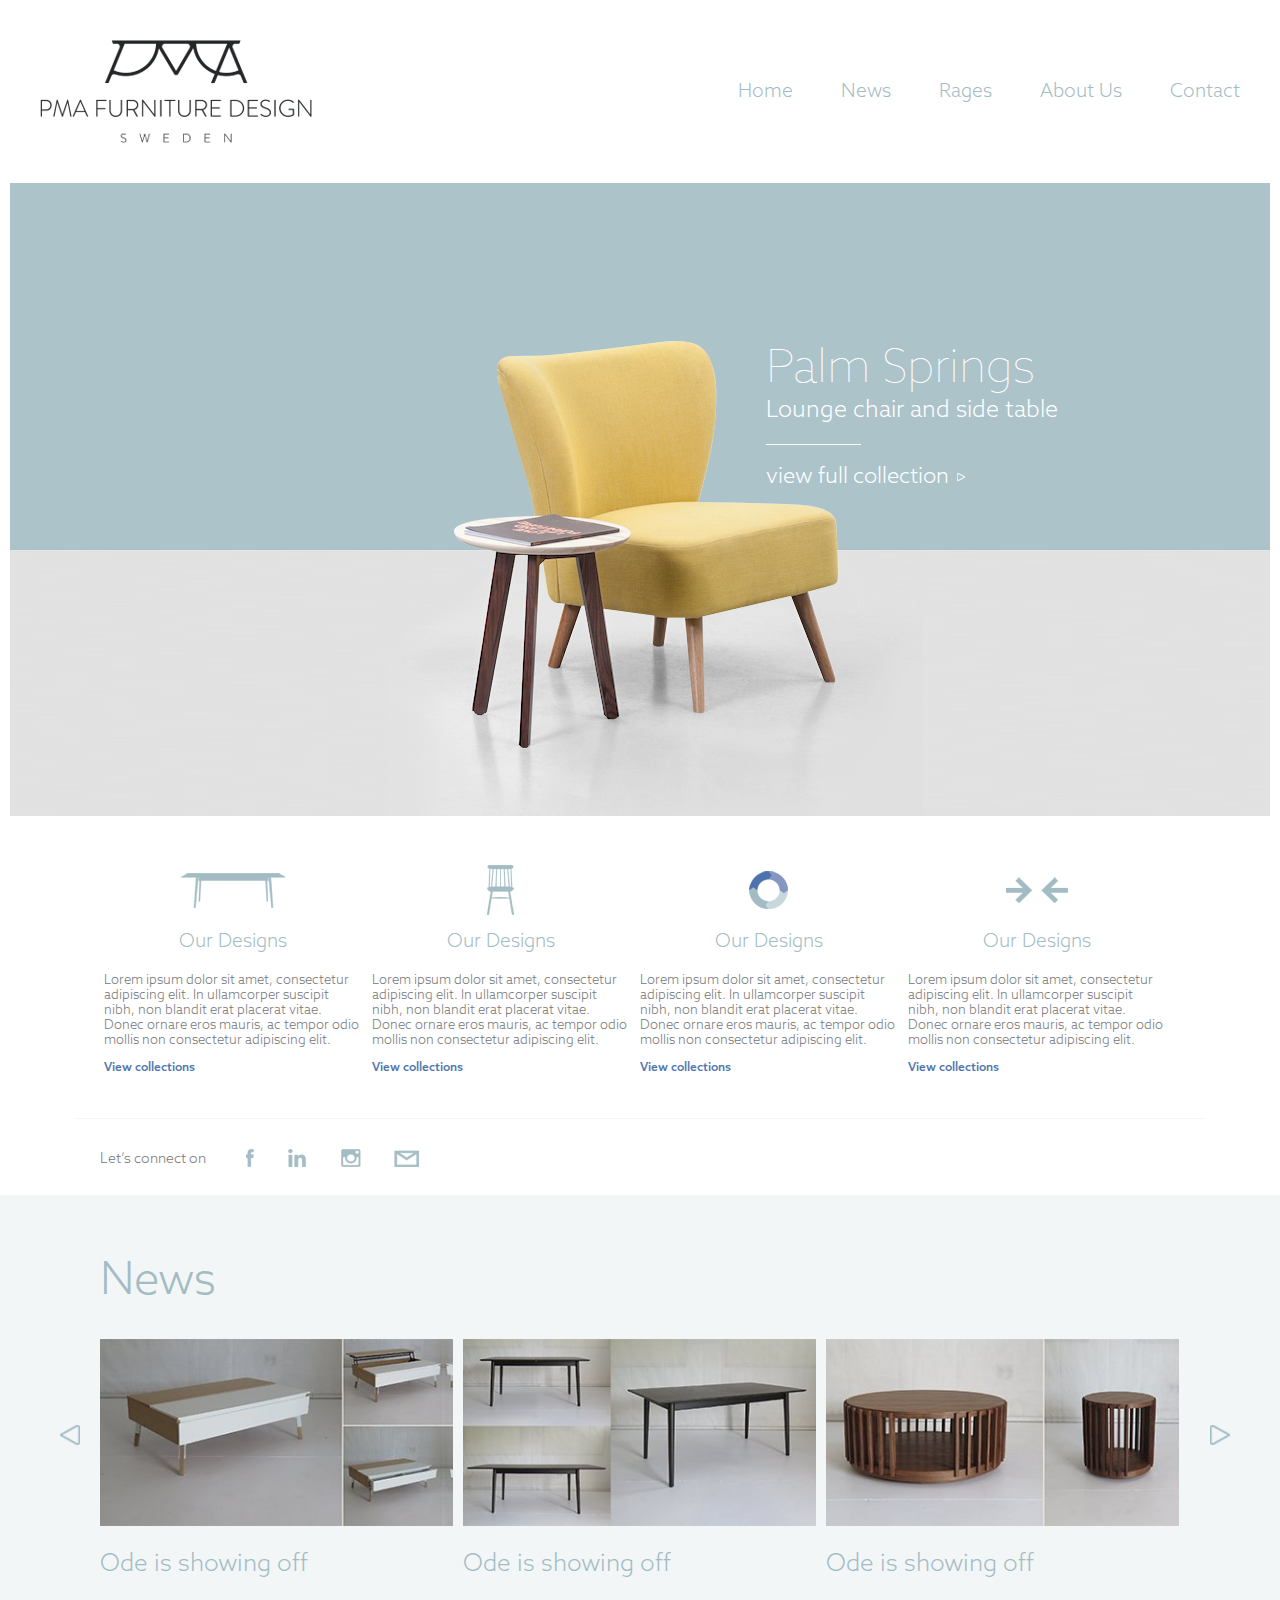
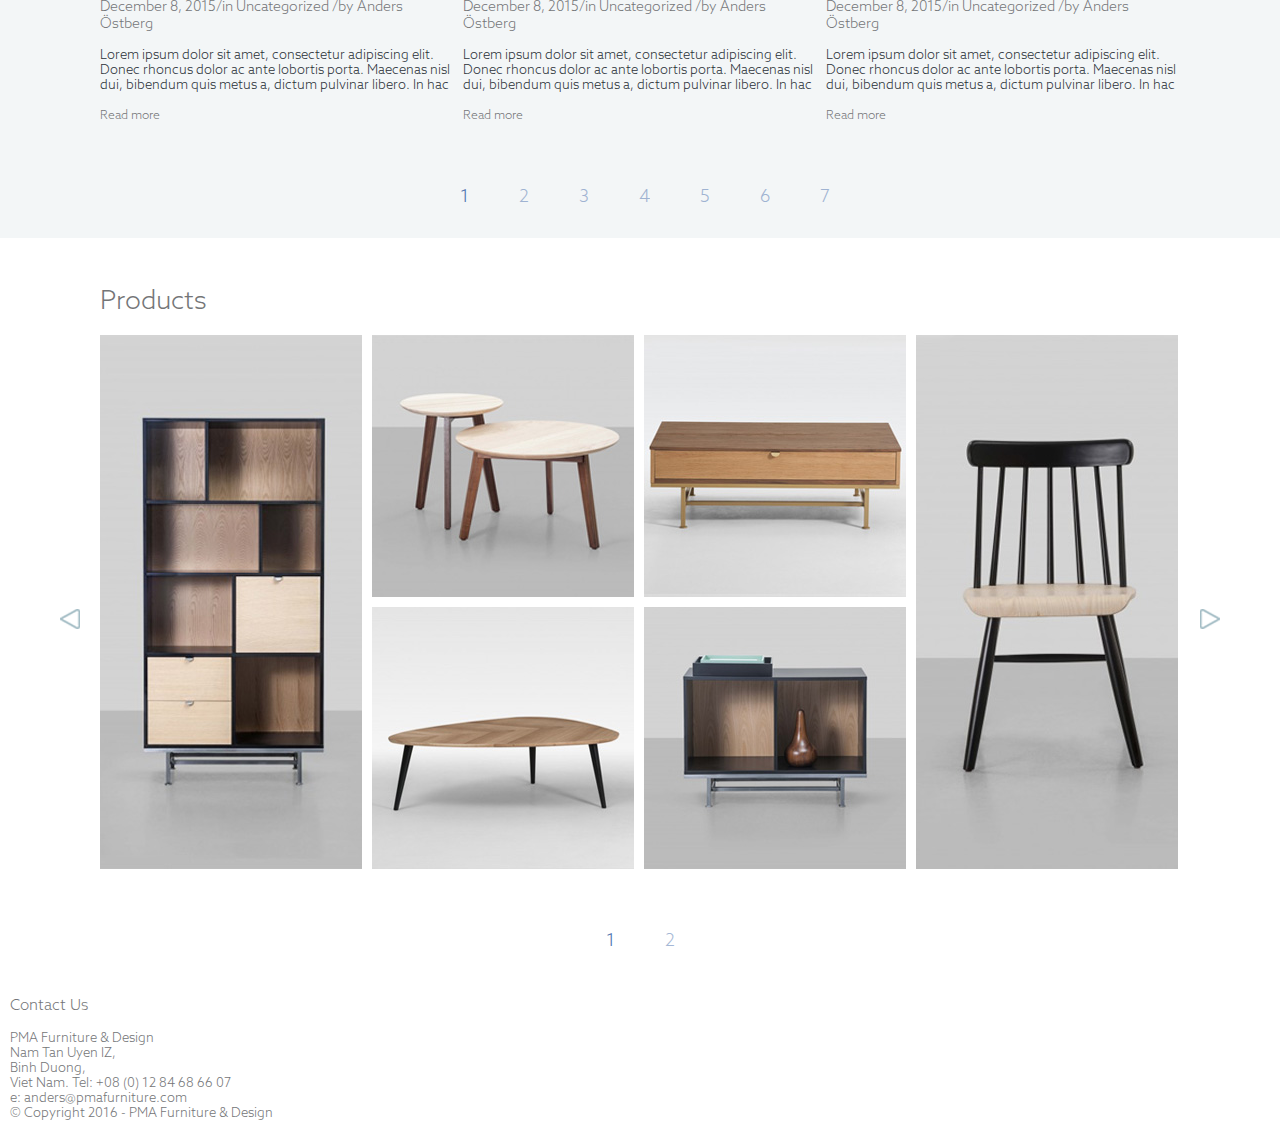
==== commit 91635a95: "update" ====
--- a/index.html
+++ b/index.html
@@ -6,12 +6,13 @@
     <meta name="description" content="This is a description for web page">
     <meta name="keyword" content="furniture, design, website">
     <link rel="stylesheet" href="public/css/style.css">
+    <link rel="stylesheet" href="public/css/flexslider.css">
     <link rel="stylesheet" href="public/css/responsive.css">
     <script type="text/javascript" src="public/js/jquery-1.12.0.min.js"></script>
+    <script type="text/javascript" src="public/js/plugins.js"></script>
     <script type="text/javascript" src="public/js/script.js"></script>
     <title>Home page</title>
 </head>
-
 
 <body>
 <div id="page-bg">
@@ -99,177 +100,243 @@
         </div>
         <!--End: #home-social-->
 
-
-        <div id="home-news" class="light-blue">
-            <h1>News</h1>
-
-            <div id="news-slider">
-                <div id="new-items">
-                    <div class="news-item">
-                        <div class="news-image"><img src="public/images/resources/news/3.jpg" alt="3"></div>
-                        <h2>Ode is showing off</h2>
-
-                        <div class="news-details">December 8, 2015/in Uncategorized /by Anders Östberg</div>
-                        <div class="news-description">
-                            Lorem ipsum dolor sit amet, consectetur adipiscing elit. Donec rhoncus
-                            dolor ac ante lobortis porta. Maecenas nisl dui, bibendum quis metus a, dictum pulvinar libero.
-                            In hac
-                        </div>
-                        <a href="javascript:;">Read more</a>
+    </div>
+
+    <div id="home-news" class="clearfix">
+        <div class="wrapper">
+            <div id="home-news-inner">
+                <h1>News</h1>
+
+                <div id="news-slider">
+                    <div id="news-items">
+                        <div class="news-item">
+                            <div class="news-image"><img src="public/images/resources/news/3.jpg" alt="3"></div>
+                            <h2>Ode is showing off</h2>
+
+                            <div class="news-details">December 8, 2015/in Uncategorized /by Anders Östberg</div>
+                            <div class="news-description">
+                                Lorem ipsum dolor sit amet, consectetur adipiscing elit. Donec rhoncus
+                                dolor ac ante lobortis porta. Maecenas nisl dui, bibendum quis metus a, dictum pulvinar libero.
+                                In hac
+                            </div>
+                            <a href="javascript:;">Read more</a>
+                        </div>
+
+                        <div class="news-item">
+                            <div class="news-image"><img src="public/images/resources/news/4.jpg" alt="3"></div>
+                            <h2>Ode is showing off</h2>
+
+                            <div class="news-details">December 8, 2015/in Uncategorized /by Anders Östberg</div>
+                            <div class="news-description">
+                                Lorem ipsum dolor sit amet, consectetur adipiscing elit. Donec rhoncus
+                                dolor ac ante lobortis porta. Maecenas nisl dui, bibendum quis metus a, dictum pulvinar libero.
+                                In hac
+                            </div>
+                            <a href="javascript:;">Read more</a>
+                        </div>
+
+                        <div class="news-item">
+                            <div class="news-image"><img src="public/images/resources/news/5.jpg" alt="3"></div>
+                            <h2>Ode is showing off</h2>
+
+                            <div class="news-details">December 8, 2015/in Uncategorized /by Anders Östberg</div>
+                            <div class="news-description">
+                                Lorem ipsum dolor sit amet, consectetur adipiscing elit. Donec rhoncus
+                                dolor ac ante lobortis porta. Maecenas nisl dui, bibendum quis metus a, dictum pulvinar libero.
+                                In hac
+                            </div>
+                            <a href="javascript:;">Read more</a>
+                        </div>
+
+                        <div class="news-item">
+                            <div class="news-image"><img src="public/images/resources/news/3.jpg" alt="3"></div>
+                            <h2>Ode is showing off</h2>
+
+                            <div class="news-details">December 8, 2015/in Uncategorized /by Anders Östberg</div>
+                            <div class="news-description">
+                                Lorem ipsum dolor sit amet, consectetur adipiscing elit. Donec rhoncus
+                                dolor ac ante lobortis porta. Maecenas nisl dui, bibendum quis metus a, dictum pulvinar libero.
+                                In hac
+                            </div>
+                            <a href="javascript:;">Read more</a>
+                        </div>
+
+                        <div class="news-item">
+                            <div class="news-image"><img src="public/images/resources/news/5.jpg" alt="3"></div>
+                            <h2>Ode is showing off</h2>
+
+                            <div class="news-details">December 8, 2015/in Uncategorized /by Anders Östberg</div>
+                            <div class="news-description">
+                                Lorem ipsum dolor sit amet, consectetur adipiscing elit. Donec rhoncus
+                                dolor ac ante lobortis porta. Maecenas nisl dui, bibendum quis metus a, dictum pulvinar libero.
+                                In hac
+                            </div>
+                            <a href="javascript:;">Read more</a>
+                        </div>
+
+                        <div class="news-item">
+                            <div class="news-image"><img src="public/images/resources/news/3.jpg" alt="4"></div>
+                            <h2>Ode is showing off</h2>
+
+                            <div class="news-details">December 8, 2015/in Uncategorized /by Anders Östberg</div>
+                            <div class="news-description">
+                                Lorem ipsum dolor sit amet, consectetur adipiscing elit. Donec rhoncus
+                                dolor ac ante lobortis porta. Maecenas nisl dui, bibendum quis metus a, dictum pulvinar libero.
+                                In hac
+                            </div>
+                            <a href="javascript:;">Read more</a>
+                        </div>
+
+                        <div class="news-item">
+                            <div class="news-image"><img src="public/images/resources/news/3.jpg" alt="5"></div>
+                            <h2>Ode is showing off</h2>
+
+                            <div class="news-details">December 8, 2015/in Uncategorized /by Anders Östberg</div>
+                            <div class="news-description">
+                                Lorem ipsum dolor sit amet, consectetur adipiscing elit. Donec rhoncus
+                                dolor ac ante lobortis porta. Maecenas nisl dui, bibendum quis metus a, dictum pulvinar libero.
+                                In hac
+                            </div>
+                            <a href="javascript:;">Read more</a>
+                        </div>
                     </div>
-
-                    <div class="news-item">
-                        <div class="news-image"><img src="public/images/resources/news/3.jpg" alt="3"></div>
-                        <h2>Ode is showing off</h2>
-
-                        <div class="news-details">December 8, 2015/in Uncategorized /by Anders Östberg</div>
-                        <div class="news-description">
-                            Lorem ipsum dolor sit amet, consectetur adipiscing elit. Donec rhoncus
-                            dolor ac ante lobortis porta. Maecenas nisl dui, bibendum quis metus a, dictum pulvinar libero.
-                            In hac
-                        </div>
-                        <a href="javascript:;">Read more</a>
+                    <a href="javascript:;" id="news-prev" class="prev-icon slide-button"><img src="public/images/layout/left-arr.png" alt="left"></a>
+                    <a href="javascript:;" id="news-next" class="next-icon slide-button"><img src="public/images/layout/right-arr.png" alt="left"></a>
+                    <div id="new-pagination" class="slider-pagination clearfix"></div>
+                </div>
+            </div>
+        </div>
+    </div>
+    <!--End: #home-news-->
+
+
+    <div class="wrapper">
+        <div id="home-products">
+            <div id="home-products-inner">
+                <h1>Products</h1>
+                <div id="product-slider">
+                    <div id="product-items">
+                        <div class="product-item">
+                            <div class="product">
+                                <img src="public/images/resources/products/1.jpg" alt="tall">
+                                <div class="product-label">
+                                    <div class="label-inner"><h3>Lorem ipsum</h3>
+                                    <p>Dolor sit amet</p></div>
+                                </div>
+                            </div>
+                        </div>
+
+                        <div class="product-item">
+                            <div class="product">
+                                <img src="public/images/resources/products/2.jpg" alt="tall">
+                                <div class="product-label">
+                                    <div class="label-inner"><h3>Lorem ipsum</h3>
+                                    <p>Dolor sit amet</p></div>
+                                </div>
+                            </div>
+                            <div class="product">
+                                <img src="public/images/resources/products/3.jpg" alt="tall">
+                                <div class="product-label">
+                                    <div class="label-inner"><h3>Lorem ipsum</h3>
+                                    <p>Dolor sit amet</p></div>
+                                </div>
+                            </div>
+                        </div>
+
+                        <div class="product-item">
+                            <div class="product">
+                                <img src="public/images/resources/products/4.jpg" alt="tall">
+                                <div class="product-label">
+                                    <div class="label-inner"><h3>Lorem ipsum</h3>
+                                    <p>Dolor sit amet</p></div>
+                                </div>
+                            </div>
+                            <div class="product">
+                                <img src="public/images/resources/products/5.jpg" alt="tall">
+                                <div class="product-label">
+                                    <div class="label-inner"><h3>Lorem ipsum</h3>
+                                    <p>Dolor sit amet</p></div>
+                                </div>
+                            </div>
+                        </div>
+
+                        <div class="product-item">
+                            <div class="product">
+                                <img src="public/images/resources/products/6.jpg" alt="tall">
+                                <div class="product-label">
+                                    <div class="label-inner"><h3>Lorem ipsum</h3>
+                                    <p>Dolor sit amet</p></div>
+                                </div>
+                            </div>
+                        </div>
+
+
+
+                        <div class="product-item">
+                            <div class="product">
+                                <img src="public/images/resources/products/1.jpg" alt="tall">
+                                <div class="product-label">
+                                    <div class="label-inner"><h3>Lorem ipsum</h3>
+                                    <p>Dolor sit amet</p></div>
+                                </div>
+                            </div>
+                        </div>
+
+                        <div class="product-item">
+                            <div class="product">
+                                <img src="public/images/resources/products/2.jpg" alt="tall">
+                                <div class="product-label">
+                                    <div class="label-inner"><h3>Lorem ipsum</h3>
+                                    <p>Dolor sit amet</p></div>
+                                </div>
+                            </div>
+                            <div class="product">
+                                <img src="public/images/resources/products/3.jpg" alt="tall">
+                                <div class="product-label">
+                                    <div class="label-inner"><h3>Lorem ipsum</h3>
+                                    <p>Dolor sit amet</p></div>
+                                </div>
+                            </div>
+                        </div>
+
+                        <div class="product-item">
+                            <div class="product">
+                                <img src="public/images/resources/products/4.jpg" alt="tall">
+                                <div class="product-label">
+                                    <div class="label-inner"><h3>Lorem ipsum</h3>
+                                    <p>Dolor sit amet</p></div>
+                                </div>
+                            </div>
+                            <div class="product">
+                                <img src="public/images/resources/products/5.jpg" alt="tall">
+                                <div class="product-label">
+                                    <div class="label-inner"><h3>Lorem ipsum</h3>
+                                    <p>Dolor sit amet</p></div>
+                                </div>
+                            </div>
+                        </div>
+
+                        <div class="product-item">
+                            <div class="product">
+                                <img src="public/images/resources/products/6.jpg" alt="tall">
+                                <div class="product-label">
+                                    <div class="label-inner"><h3>Lorem ipsum</h3>
+                                    <p>Dolor sit amet</p></div>
+                                </div>
+                            </div>
+                        </div>
+
                     </div>
-
-                    <div class="news-item">
-                        <div class="news-image"><img src="public/images/resources/news/3.jpg" alt="3"></div>
-                        <h2>Ode is showing off</h2>
-
-                        <div class="news-details">December 8, 2015/in Uncategorized /by Anders Östberg</div>
-                        <div class="news-description">
-                            Lorem ipsum dolor sit amet, consectetur adipiscing elit. Donec rhoncus
-                            dolor ac ante lobortis porta. Maecenas nisl dui, bibendum quis metus a, dictum pulvinar libero.
-                            In hac
-                        </div>
-                        <a href="javascript:;">Read more</a>
-                    </div>
-
-                    <div class="news-item">
-                        <div class="news-image"><img src="public/images/resources/news/3.jpg" alt="3"></div>
-                        <h2>Ode is showing off</h2>
-
-                        <div class="news-details">December 8, 2015/in Uncategorized /by Anders Östberg</div>
-                        <div class="news-description">
-                            Lorem ipsum dolor sit amet, consectetur adipiscing elit. Donec rhoncus
-                            dolor ac ante lobortis porta. Maecenas nisl dui, bibendum quis metus a, dictum pulvinar libero.
-                            In hac
-                        </div>
-                        <a href="javascript:;">Read more</a>
-                    </div>
-
-                    <div class="news-item">
-                        <div class="news-image"><img src="public/images/resources/news/3.jpg" alt="3"></div>
-                        <h2>Ode is showing off</h2>
-
-                        <div class="news-details">December 8, 2015/in Uncategorized /by Anders Östberg</div>
-                        <div class="news-description">
-                            Lorem ipsum dolor sit amet, consectetur adipiscing elit. Donec rhoncus
-                            dolor ac ante lobortis porta. Maecenas nisl dui, bibendum quis metus a, dictum pulvinar libero.
-                            In hac
-                        </div>
-                        <a href="javascript:;">Read more</a>
-                    </div>
-
-                    <div class="news-item">
-                        <div class="news-image"><img src="public/images/resources/news/3.jpg" alt="3"></div>
-                        <h2>Ode is showing off</h2>
-
-                        <div class="news-details">December 8, 2015/in Uncategorized /by Anders Östberg</div>
-                        <div class="news-description">
-                            Lorem ipsum dolor sit amet, consectetur adipiscing elit. Donec rhoncus
-                            dolor ac ante lobortis porta. Maecenas nisl dui, bibendum quis metus a, dictum pulvinar libero.
-                            In hac
-                        </div>
-                        <a href="javascript:;">Read more</a>
-                    </div>
-
-                    <div class="news-item">
-                        <div class="news-image"><img src="public/images/resources/news/3.jpg" alt="3"></div>
-                        <h2>Ode is showing off</h2>
-
-                        <div class="news-details">December 8, 2015/in Uncategorized /by Anders Östberg</div>
-                        <div class="news-description">
-                            Lorem ipsum dolor sit amet, consectetur adipiscing elit. Donec rhoncus
-                            dolor ac ante lobortis porta. Maecenas nisl dui, bibendum quis metus a, dictum pulvinar libero.
-                            In hac
-                        </div>
-                        <a href="javascript:;">Read more</a>
-                    </div>
-                </div>
-                <a href="javascript:;" id="news-prev" class="prev-icon"><img src="public/images/layout/left-arr.png" alt="left"></a>
-                <a href="javascript:;" id="news-next" class="next-icon"><img src="public/images/layout/right-arr.png" alt="left"></a>
-                <div id="new-pagination" class="slider-pagination"></div>
-            </div>
-        </div>
-        <!--End: #home-news-->
-
-        <div id="home-products" class="white">
-            <h1>Products</h1>
-            <div id="product-slider">
-                <div id="product-items">
-                    <div class="product-item">
-                        <div class="product">
-                            <img src="public/images/resources/products/1.jpg" alt="tall">
-                            <div class="product-label">
-                                <h3>Lorem ipsum</h3>
-                                <p>Dolor sit amet</p>
-                            </div>
-                        </div>
-                    </div>
-
-                    <div class="product-item">
-                        <div class="product">
-                            <img src="public/images/resources/products/2.jpg" alt="tall">
-                            <div class="product-label">
-                                <h3>Lorem ipsum</h3>
-                                <p>Dolor sit amet</p>
-                            </div>
-                        </div>
-                        <div class="product">
-                            <img src="public/images/resources/products/3.jpg" alt="tall">
-                            <div class="product-label">
-                                <h3>Lorem ipsum</h3>
-                                <p>Dolor sit amet</p>
-                            </div>
-                        </div>
-                    </div>
-
-                    <div class="product-item">
-                        <div class="product">
-                            <img src="public/images/resources/products/4.jpg" alt="tall">
-                            <div class="product-label">
-                                <h3>Lorem ipsum</h3>
-                                <p>Dolor sit amet</p>
-                            </div>
-                        </div>
-                        <div class="product">
-                            <img src="public/images/resources/products/5.jpg" alt="tall">
-                            <div class="product-label">
-                                <h3>Lorem ipsum</h3>
-                                <p>Dolor sit amet</p>
-                            </div>
-                        </div>
-                    </div>
-
-                    <div class="product-item">
-                        <div class="product">
-                            <img src="public/images/resources/products/6.jpg" alt="tall">
-                            <div class="product-label">
-                                <h3>Lorem ipsum</h3>
-                                <p>Dolor sit amet</p>
-                            </div>
-                        </div>
-                    </div>
-                </div>
-            </div>
-
-            <a href="javascript:;" id="product-prev" class="prev-icon"><img src="public/images/layout/left-arr.png" alt="left"></a>
-            <a href="javascript:;" id="product-next" class="next-icon"><img src="public/images/layout/right-arr.png" alt="left"></a>
-            <div id="product-pagination" class="slider-pagination"></div>
-        </div>
-        <!--End: #home-products-->
-
+                </div>
+
+                <a href="javascript:;" id="product-prev" class="prev-icon slide-button"><img src="public/images/layout/left-arr.png" alt="left"></a>
+                <a href="javascript:;" id="product-next" class="next-icon slide-button"><img src="public/images/layout/right-arr.png" alt="left"></a>
+                <div id="product-pagination" class="slider-pagination"></div>
+            </div>
+        </div>
     </div>
+    <!--End: #home-products-->
+
 
     <div id="footer">
         <div class="wrapper" id="foot-wrapper">
@@ -290,6 +357,8 @@
         </div>
 
     </div>
+    <!--End: #footer-->
+
 </div>
 </body>
 </html>--- a/public/css/style.css
+++ b/public/css/style.css
@@ -18,7 +18,7 @@
 
 body{font-family: "Azo Sans Lt", sans-serif; color: #747577; font-size: 13px; font-weight: normal; margin: 0;}
 a{text-decoration: none;}
-.wrapper{max-width: 1280px; width: 100%; box-sizing: border-box; padding: 0 10px; margin: 0 auto; overflow: hidden;}
+.wrapper{max-width: 1264px; width: 100%; box-sizing: border-box; padding: 0 2px; margin: 0 auto; overflow: hidden;}
 .clearfix:after, .clearfix::before {content: ""; display: table;}
 .clearfix:after {clear: both;}
 
@@ -51,7 +51,7 @@
 #home-slide-1 .slide-label{right:10%}
 
 
-/* === BELOW LINKS=== */
+/* === BELOW LINKS === */
 
 #below-links{margin: 0 64px; padding: 30px; border-bottom: 1px solid #f3f6f7}
 .below-item{width: 24%; margin-right: 1%; float: left}
@@ -62,11 +62,47 @@
 .below-item a{font-size: 12px; color: #5376b1; line-height: 40px}
 
 
-/* === HOME SOCIAL=== */
+/* === HOME SOCIAL === */
 
 #home-social{clear: both; margin-top: 30px; margin-left: 90px; font-size: 14px; line-height: 22px}
 #home-social div{float: left; margin-right: 10px}
 #home-social a{display: inline-block; margin-left: 30px}
+
+
+/* === NEWS SLIDER === */
+#home-news{background: #f3f6f7; margin-top: 20px}
+#home-news-inner{padding: 30px 90px; }
+#home-news h1{font-size: 45px; color: #a3bcc4}
+#home-news h2{font-size: 24px; color: #a3bcc4}
+#news-slider{position: relative; margin-right: -10px}
+.news-item a{color: #747577; font-size: 12px}
+.news-item{float:left; margin-right: 10px; width: 32%}
+.news-image img{width: 100%}
+.news-details{margin-bottom: 15px; font-size: 14px;}
+.news-description{margin-bottom: 15px; color: #2a3137}
+.slide-button{position: absolute; top: 50%; margin-top: -10px}
+.slider-pagination{text-align: center; margin-top: 50px}
+.slider-pagination a{display: inline-block; margin: 0 25px; color: #4d72ae; opacity: 0.5; font-size: 18px}
+.slider-pagination a.selected{opacity: 1}
+
+.prev-icon {left: -40px}
+.next-icon {right: -40px}
+
+
+/* === PRODUCTS SLIDER=== */
+#home-products{padding: 30px 90px;}
+#home-products-inner{position: relative;}
+#product-items{position: relative}
+#product-slider{margin-right: -10px}
+.product-item{float: left; width: 25%}
+.product-item img{width: 100%; display: block}
+.product{position: relative;margin-right: 10px; margin-bottom: 10px}
+.product-label{position: absolute;  background: rgba(163, 188, 196, 0.84); top: 0; left: 0; right: 0; bottom: 0; text-align: center; display: none}
+.product:hover .product-label{display: block}
+.product-label:after{content: " "; display: inline-block; height: 100%; vertical-align: middle}
+.label-inner{display: inline-block; vertical-align: middle; color: #FFF}
+.label-inner h3{font-size: 34px; margin: 0}
+.label-inner p{font-size: 15px; margin: 0}
 
 
 
@@ -80,13 +116,3 @@
 
 
 
-
-
-
-
-
-
-
-
-
-
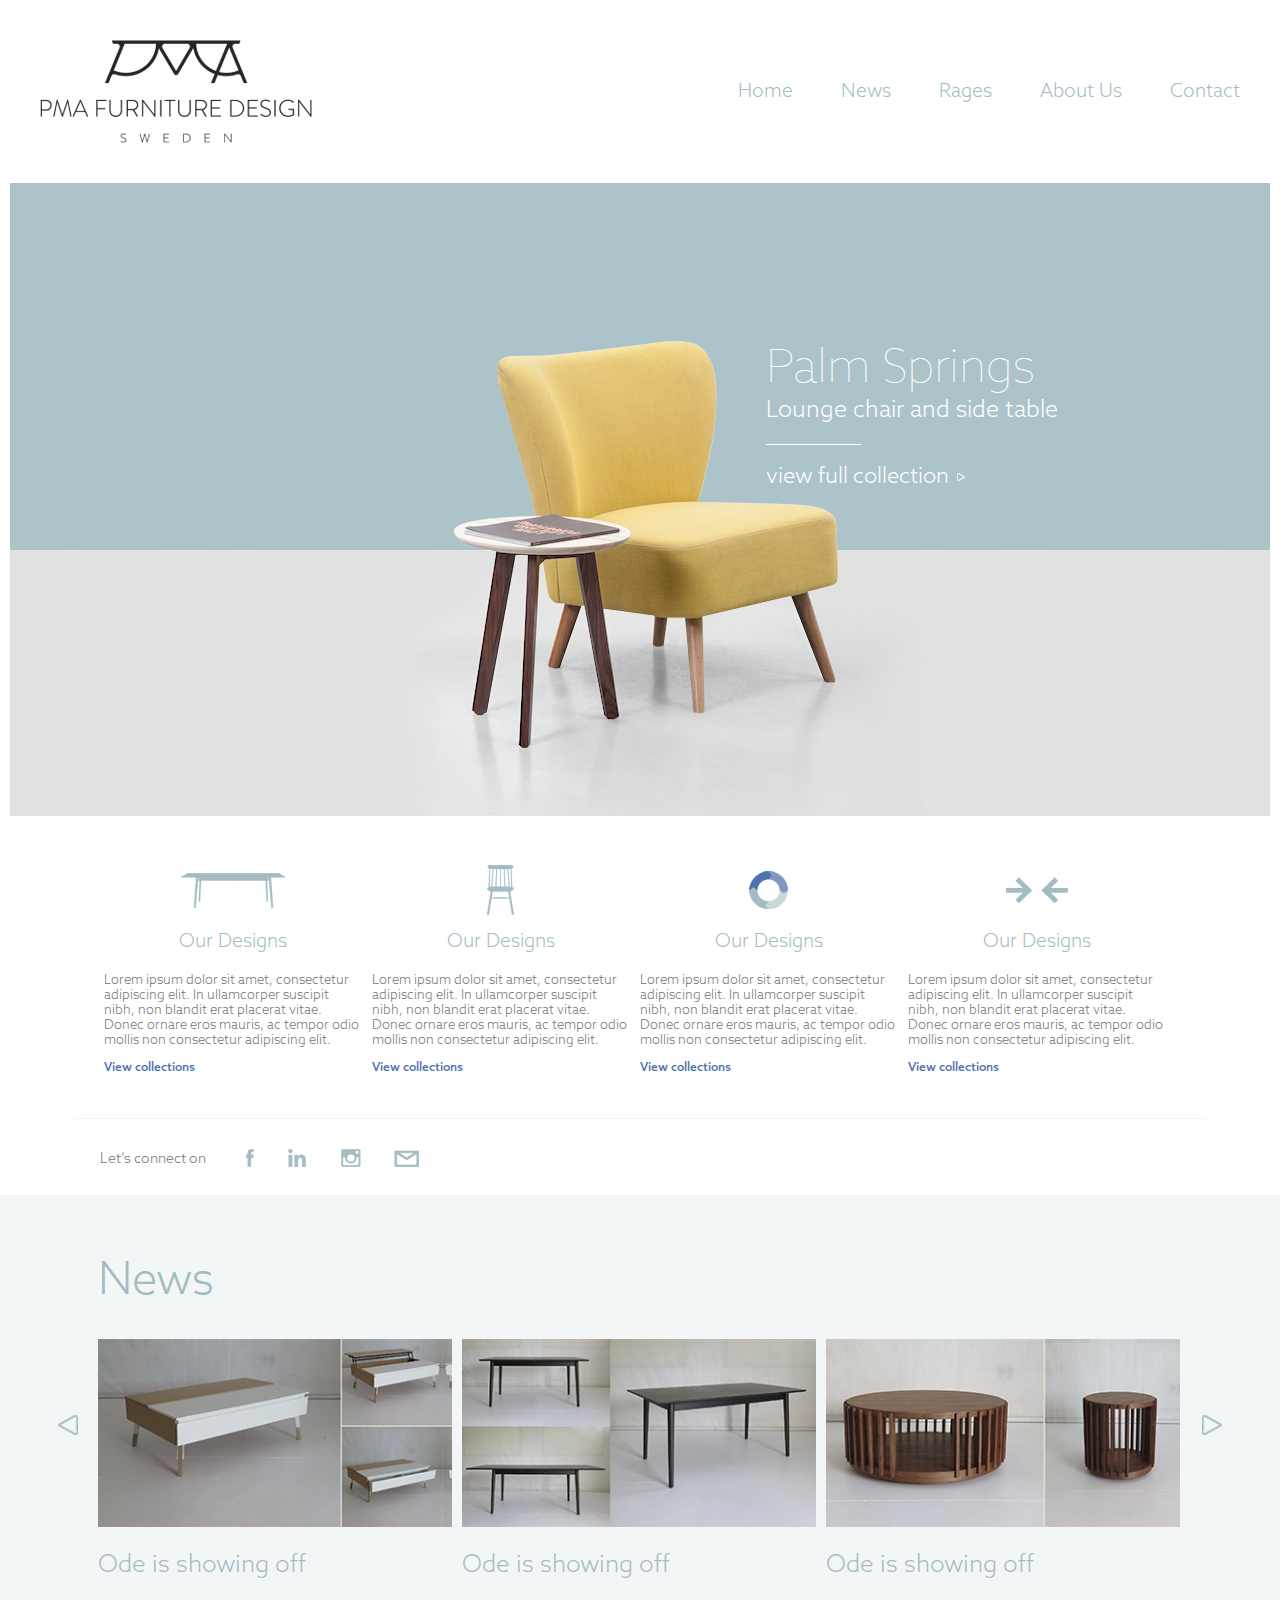
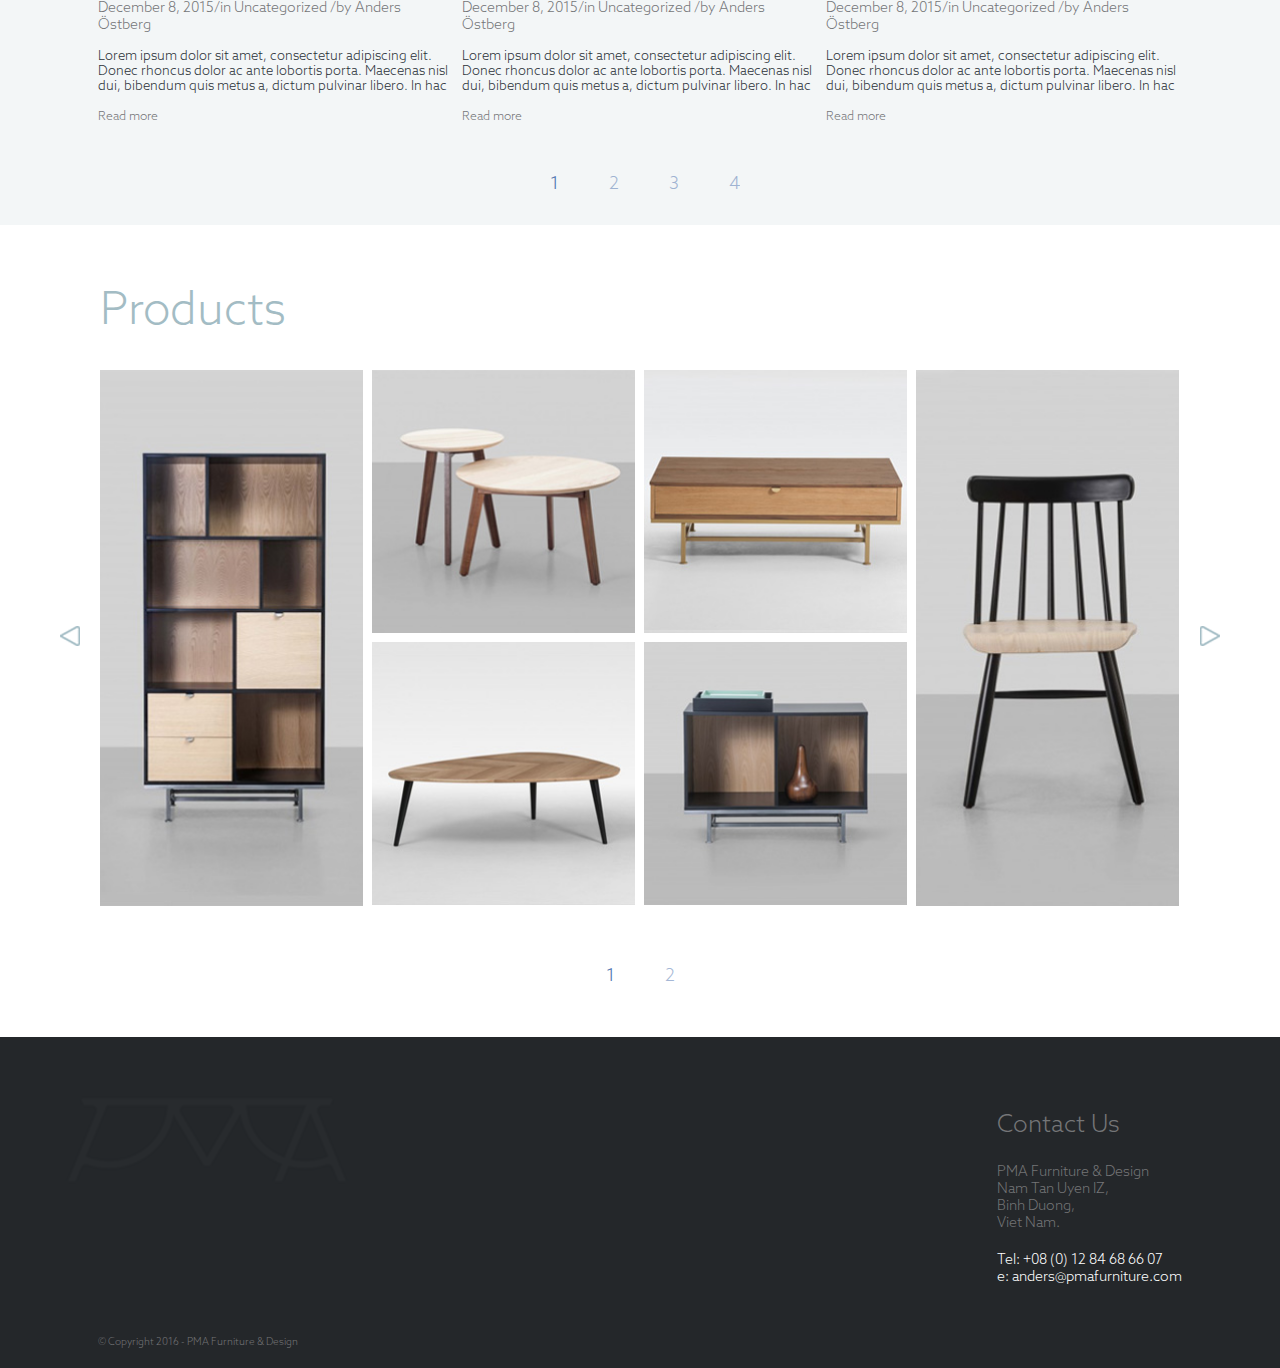
==== commit 3bb7daff: "update" ====
--- a/index.html
+++ b/index.html
@@ -6,7 +6,6 @@
     <meta name="description" content="This is a description for web page">
     <meta name="keyword" content="furniture, design, website">
     <link rel="stylesheet" href="public/css/style.css">
-    <link rel="stylesheet" href="public/css/flexslider.css">
     <link rel="stylesheet" href="public/css/responsive.css">
     <script type="text/javascript" src="public/js/jquery-1.12.0.min.js"></script>
     <script type="text/javascript" src="public/js/plugins.js"></script>
@@ -219,113 +218,137 @@
                         <div class="product-item">
                             <div class="product">
                                 <img src="public/images/resources/products/1.jpg" alt="tall">
-                                <div class="product-label">
-                                    <div class="label-inner"><h3>Lorem ipsum</h3>
-                                    <p>Dolor sit amet</p></div>
-                                </div>
+                                <a href="javascript:;" class="product-label">
+                                    <span class="label-inner">
+                                        <span class="product-tile">Lorem ipsum</span>
+                                        <span class="product-description">Dolor sit amet</span>
+                                    </span>
+                                </a>
                             </div>
                         </div>
 
                         <div class="product-item">
                             <div class="product">
                                 <img src="public/images/resources/products/2.jpg" alt="tall">
-                                <div class="product-label">
-                                    <div class="label-inner"><h3>Lorem ipsum</h3>
-                                    <p>Dolor sit amet</p></div>
-                                </div>
+                                <a href="javascript:;" class="product-label">
+                                    <span class="label-inner">
+                                        <span class="product-tile">Lorem ipsum</span>
+                                        <span class="product-description">Dolor sit amet</span>
+                                    </span>
+                                </a>
                             </div>
                             <div class="product">
                                 <img src="public/images/resources/products/3.jpg" alt="tall">
-                                <div class="product-label">
-                                    <div class="label-inner"><h3>Lorem ipsum</h3>
-                                    <p>Dolor sit amet</p></div>
-                                </div>
+                                <a href="javascript:;" class="product-label">
+                                    <span class="label-inner">
+                                        <span class="product-tile">Lorem ipsum</span>
+                                        <span class="product-description">Dolor sit amet</span>
+                                    </span>
+                                </a>
                             </div>
                         </div>
 
                         <div class="product-item">
                             <div class="product">
                                 <img src="public/images/resources/products/4.jpg" alt="tall">
-                                <div class="product-label">
-                                    <div class="label-inner"><h3>Lorem ipsum</h3>
-                                    <p>Dolor sit amet</p></div>
-                                </div>
+                                <a href="javascript:;" class="product-label">
+                                    <span class="label-inner">
+                                        <span class="product-tile">Lorem ipsum</span>
+                                        <span class="product-description">Dolor sit amet</span>
+                                    </span>
+                                </a>
                             </div>
                             <div class="product">
                                 <img src="public/images/resources/products/5.jpg" alt="tall">
-                                <div class="product-label">
-                                    <div class="label-inner"><h3>Lorem ipsum</h3>
-                                    <p>Dolor sit amet</p></div>
-                                </div>
+                                <a href="javascript:;" class="product-label">
+                                    <span class="label-inner">
+                                        <span class="product-tile">Lorem ipsum</span>
+                                        <span class="product-description">Dolor sit amet</span>
+                                    </span>
+                                </a>
                             </div>
                         </div>
 
                         <div class="product-item">
                             <div class="product">
                                 <img src="public/images/resources/products/6.jpg" alt="tall">
-                                <div class="product-label">
-                                    <div class="label-inner"><h3>Lorem ipsum</h3>
-                                    <p>Dolor sit amet</p></div>
-                                </div>
-                            </div>
-                        </div>
+                                <a href="javascript:;" class="product-label">
+                                    <span class="label-inner">
+                                        <span class="product-tile">Lorem</span>
+                                        <span class="product-description">Dolor sit amet</span>
+                                    </span>
+                                </a>
+                            </div>
+                        </div>
+
 
 
 
                         <div class="product-item">
                             <div class="product">
                                 <img src="public/images/resources/products/1.jpg" alt="tall">
-                                <div class="product-label">
-                                    <div class="label-inner"><h3>Lorem ipsum</h3>
-                                    <p>Dolor sit amet</p></div>
-                                </div>
+                                <a href="javascript:;" class="product-label">
+                                    <span class="label-inner">
+                                        <span class="product-tile">Lorem ipsum</span>
+                                        <span class="product-description">Dolor sit amet</span>
+                                    </span>
+                                </a>
                             </div>
                         </div>
 
                         <div class="product-item">
                             <div class="product">
                                 <img src="public/images/resources/products/2.jpg" alt="tall">
-                                <div class="product-label">
-                                    <div class="label-inner"><h3>Lorem ipsum</h3>
-                                    <p>Dolor sit amet</p></div>
-                                </div>
+                                <a href="javascript:;" class="product-label">
+                                    <span class="label-inner">
+                                        <span class="product-tile">Lorem ipsum</span>
+                                        <span class="product-description">Dolor sit amet</span>
+                                    </span>
+                                </a>
                             </div>
                             <div class="product">
                                 <img src="public/images/resources/products/3.jpg" alt="tall">
-                                <div class="product-label">
-                                    <div class="label-inner"><h3>Lorem ipsum</h3>
-                                    <p>Dolor sit amet</p></div>
-                                </div>
+                                <a href="javascript:;" class="product-label">
+                                    <span class="label-inner">
+                                        <span class="product-tile">Lorem ipsum</span>
+                                        <span class="product-description">Dolor sit amet</span>
+                                    </span>
+                                </a>
                             </div>
                         </div>
 
                         <div class="product-item">
                             <div class="product">
                                 <img src="public/images/resources/products/4.jpg" alt="tall">
-                                <div class="product-label">
-                                    <div class="label-inner"><h3>Lorem ipsum</h3>
-                                    <p>Dolor sit amet</p></div>
-                                </div>
+                                <a href="javascript:;" class="product-label">
+                                    <span class="label-inner">
+                                        <span class="product-tile">Lorem ipsum</span>
+                                        <span class="product-description">Dolor sit amet</span>
+                                    </span>
+                                </a>
                             </div>
                             <div class="product">
                                 <img src="public/images/resources/products/5.jpg" alt="tall">
-                                <div class="product-label">
-                                    <div class="label-inner"><h3>Lorem ipsum</h3>
-                                    <p>Dolor sit amet</p></div>
-                                </div>
+                                <a href="javascript:;" class="product-label">
+                                    <span class="label-inner">
+                                        <span class="product-tile">Lorem ipsum</span>
+                                        <span class="product-description">Dolor sit amet</span>
+                                    </span>
+                                </a>
                             </div>
                         </div>
 
                         <div class="product-item">
                             <div class="product">
                                 <img src="public/images/resources/products/6.jpg" alt="tall">
-                                <div class="product-label">
-                                    <div class="label-inner"><h3>Lorem ipsum</h3>
-                                    <p>Dolor sit amet</p></div>
-                                </div>
-                            </div>
-                        </div>
-
+                                <a href="javascript:;" class="product-label">
+                                    <span class="label-inner">
+                                        <span class="product-tile">Lorem</span>
+                                        <span class="product-description">Dolor sit amet</span>
+                                    </span>
+                                </a>
+                            </div>
+                        </div>
                     </div>
                 </div>
 
@@ -340,7 +363,7 @@
 
     <div id="footer">
         <div class="wrapper" id="foot-wrapper">
-            <div id="contact">
+            <div id="contact" class="clearfix">
                 <h3>Contact Us</h3>
 
                 PMA Furniture & Design <br>
@@ -351,7 +374,8 @@
                 <span>Tel: +08 (0) 12 84 68 66 07 <br>
                 e: anders@pmafurniture.com</span>
             </div>
-            <div id="copyright">
+            <div class="clearfix"></div>
+            <div id="copyright" class="clearfix">
                 © Copyright 2016 - PMA Furniture & Design
             </div>
         </div>
--- a/public/css/style.css
+++ b/public/css/style.css
@@ -71,17 +71,19 @@
 
 /* === NEWS SLIDER === */
 #home-news{background: #f3f6f7; margin-top: 20px}
-#home-news-inner{padding: 30px 90px; }
+#home-news .wrapper{padding: 30px 90px;}
+#home-news-inner{position: relative;}
 #home-news h1{font-size: 45px; color: #a3bcc4}
 #home-news h2{font-size: 24px; color: #a3bcc4}
-#news-slider{position: relative; margin-right: -10px}
+#news-slider{margin-right: -10px}
 .news-item a{color: #747577; font-size: 12px}
 .news-item{float:left; margin-right: 10px; width: 32%}
 .news-image img{width: 100%}
 .news-details{margin-bottom: 15px; font-size: 14px;}
 .news-description{margin-bottom: 15px; color: #2a3137}
 .slide-button{position: absolute; top: 50%; margin-top: -10px}
-.slider-pagination{text-align: center; margin-top: 50px}
+
+.slider-pagination{text-align: center;margin-top: 50px}
 .slider-pagination a{display: inline-block; margin: 0 25px; color: #4d72ae; opacity: 0.5; font-size: 18px}
 .slider-pagination a.selected{opacity: 1}
 
@@ -90,19 +92,33 @@
 
 
 /* === PRODUCTS SLIDER=== */
+
 #home-products{padding: 30px 90px;}
 #home-products-inner{position: relative;}
 #product-items{position: relative}
 #product-slider{margin-right: -10px}
+#home-products h1{font-size: 45px; color: #a3bcc4}
+
 .product-item{float: left; width: 25%}
 .product-item img{width: 100%; display: block}
 .product{position: relative;margin-right: 10px; margin-bottom: 10px}
-.product-label{position: absolute;  background: rgba(163, 188, 196, 0.84); top: 0; left: 0; right: 0; bottom: 0; text-align: center; display: none}
+.product-label{position: absolute;   background: rgba(163, 188, 196, 0.84); top: 0; left: 0; right: 0; bottom: 0; text-align: center; display: none}
 .product:hover .product-label{display: block}
+.product-label span{display: inline-block; width: 100%}
 .product-label:after{content: " "; display: inline-block; height: 100%; vertical-align: middle}
 .label-inner{display: inline-block; vertical-align: middle; color: #FFF}
-.label-inner h3{font-size: 34px; margin: 0}
-.label-inner p{font-size: 15px; margin: 0}
+.product-tile{font-size: 34px;}
+.product-description{font-size: 15px;}
+
+/* === PRODUCTS SLIDER=== */
+
+
+#footer{background: #24272a; font-size: 14px; margin-top: 20px}
+#foot-wrapper{background:  url("../images/layout/foot-logo.png") left top  no-repeat; padding: 0 90px}
+#contact{float: right; clear: both; margin: 50px 0}
+#contact h3{font-size: 24px}
+#contact span{display: block; margin-top: 20px; color: #FFF}
+#copyright{margin-bottom: 20px; font-size: 10px}
 
 
 
@@ -112,7 +128,3 @@
 
 
 
-
-
-
-
--- a/public/css/responsive.css
+++ b/public/css/responsive.css
@@ -1,16 +1,39 @@
 @media screen and (max-width: 1280px) {
     .slide-title{font-size: 3.6vw}
+
     .slide-description{font-size: 1.8vw}
     .slide-link{font-size: 1.7vw}
+    .product{margin-right: 0.7vw; margin-bottom: 0.7vw}
 }
 
 @media screen and (max-width: 960px) {
+    #header{height: auto}
+    #logo{width: 25%}
+    #logo img{width: 100%}
+    #top-nav li{margin-left: 3.5vw}
+    #top-nav ul{margin-top: 3vw}
     #below-links{margin: 0}
+    #home-social{margin-left: 50px}
+
     .below-item{width: 47%; margin-left: 2%; margin-bottom: 20px}
+    #home-news .wrapper,#home-products {padding: 30px 50px; }
+    .product{margin-right: 1.5vw; margin-bottom: 1.5vw}
 
 }
-
+@media screen and (max-width: 640px) {
+    #logo{width: 100%; text-align: center; margin: 30px 0; clear: both}
+    #logo img{width: 40%}
+    #below-links{padding: 0}
+    #top-nav li:first-child{margin: 0;}
+    #top-nav li{float: none; display: inline-block}
+    #top-nav{text-align: center; margin: 20px 5px; float: none}
+    #top-nav li a{font-size: 4.5vw}
+    #header{padding: 0; height: auto}
+}
 @media screen and (max-width: 480px) {
-    #below-links{padding: 0}
-    .below-item{width: 100%; margin-left: 0}
+    #logo img{width: 60%}
+    .below-item{width: auto; margin: 20px}
+    #home-social{margin-left: 20px}
+    #home-social a {margin-left: 10px;}
+    .slider-pagination{display: none !important;}
 }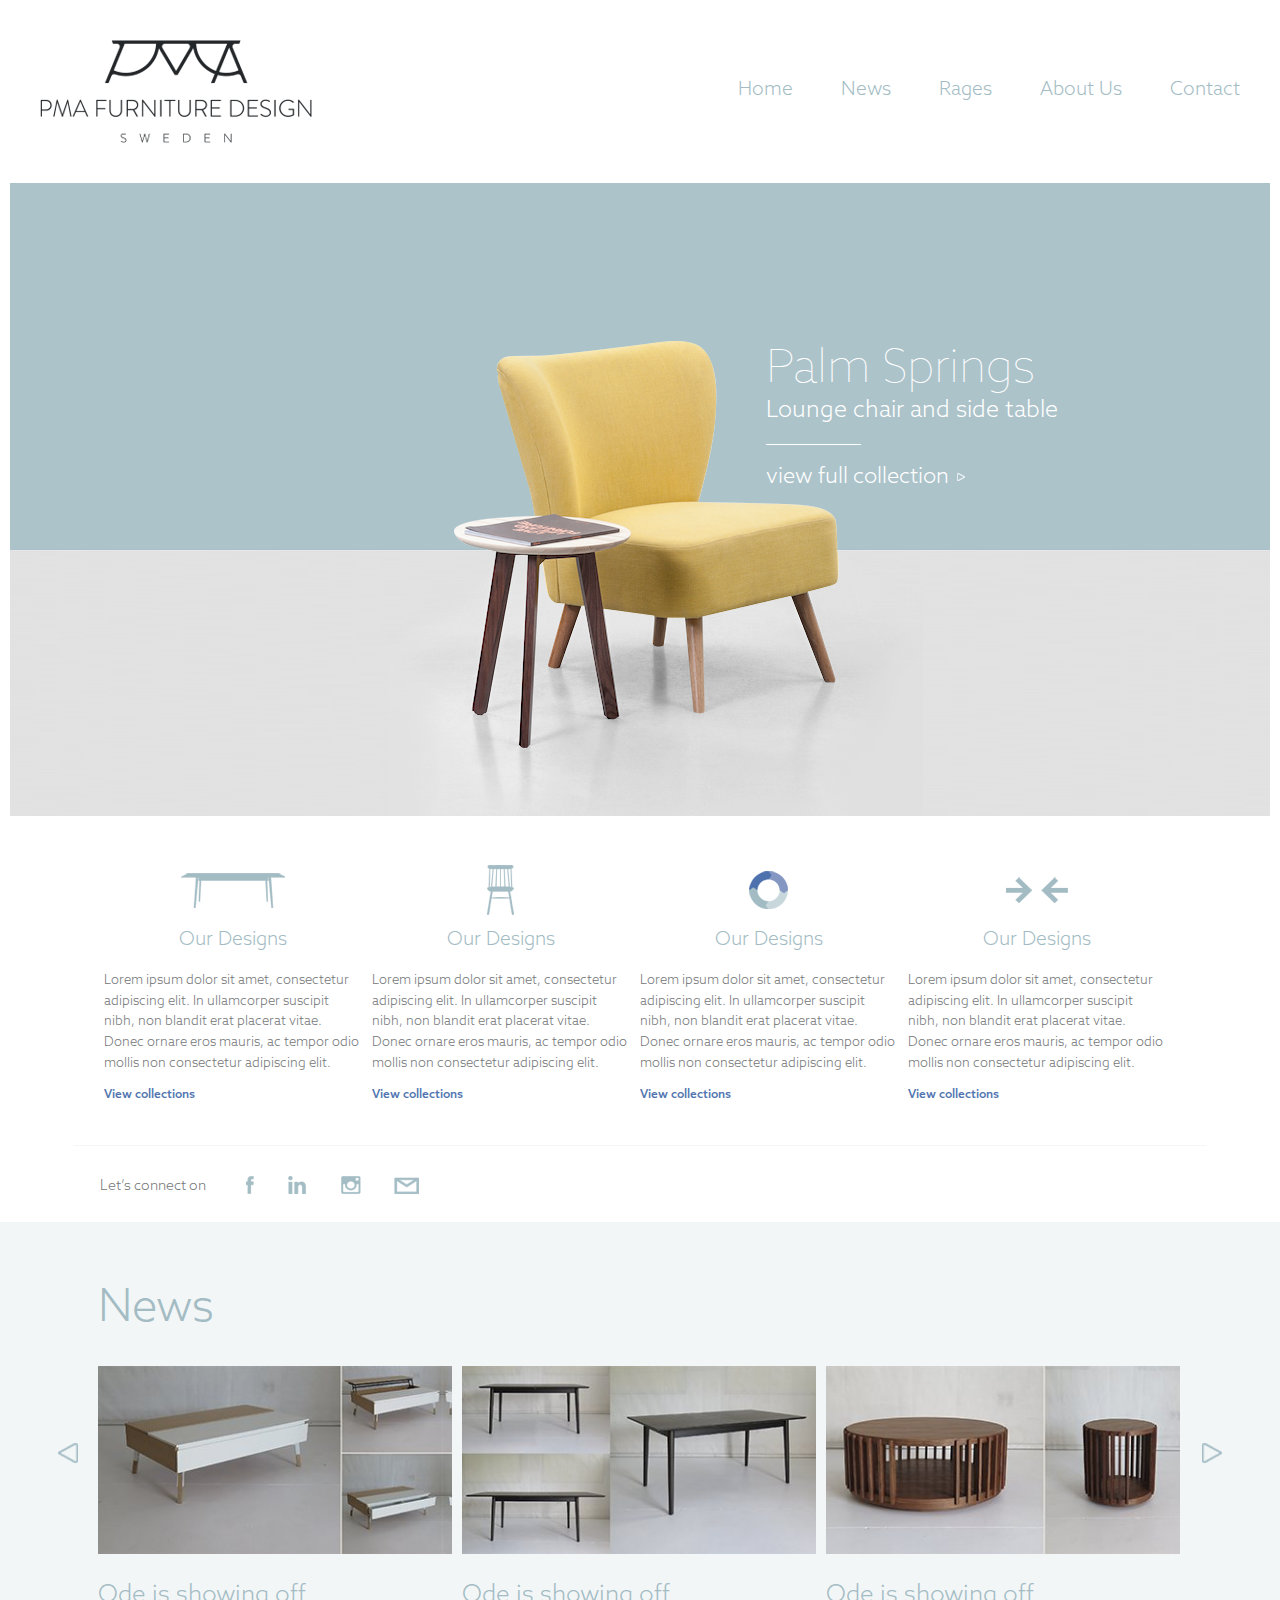
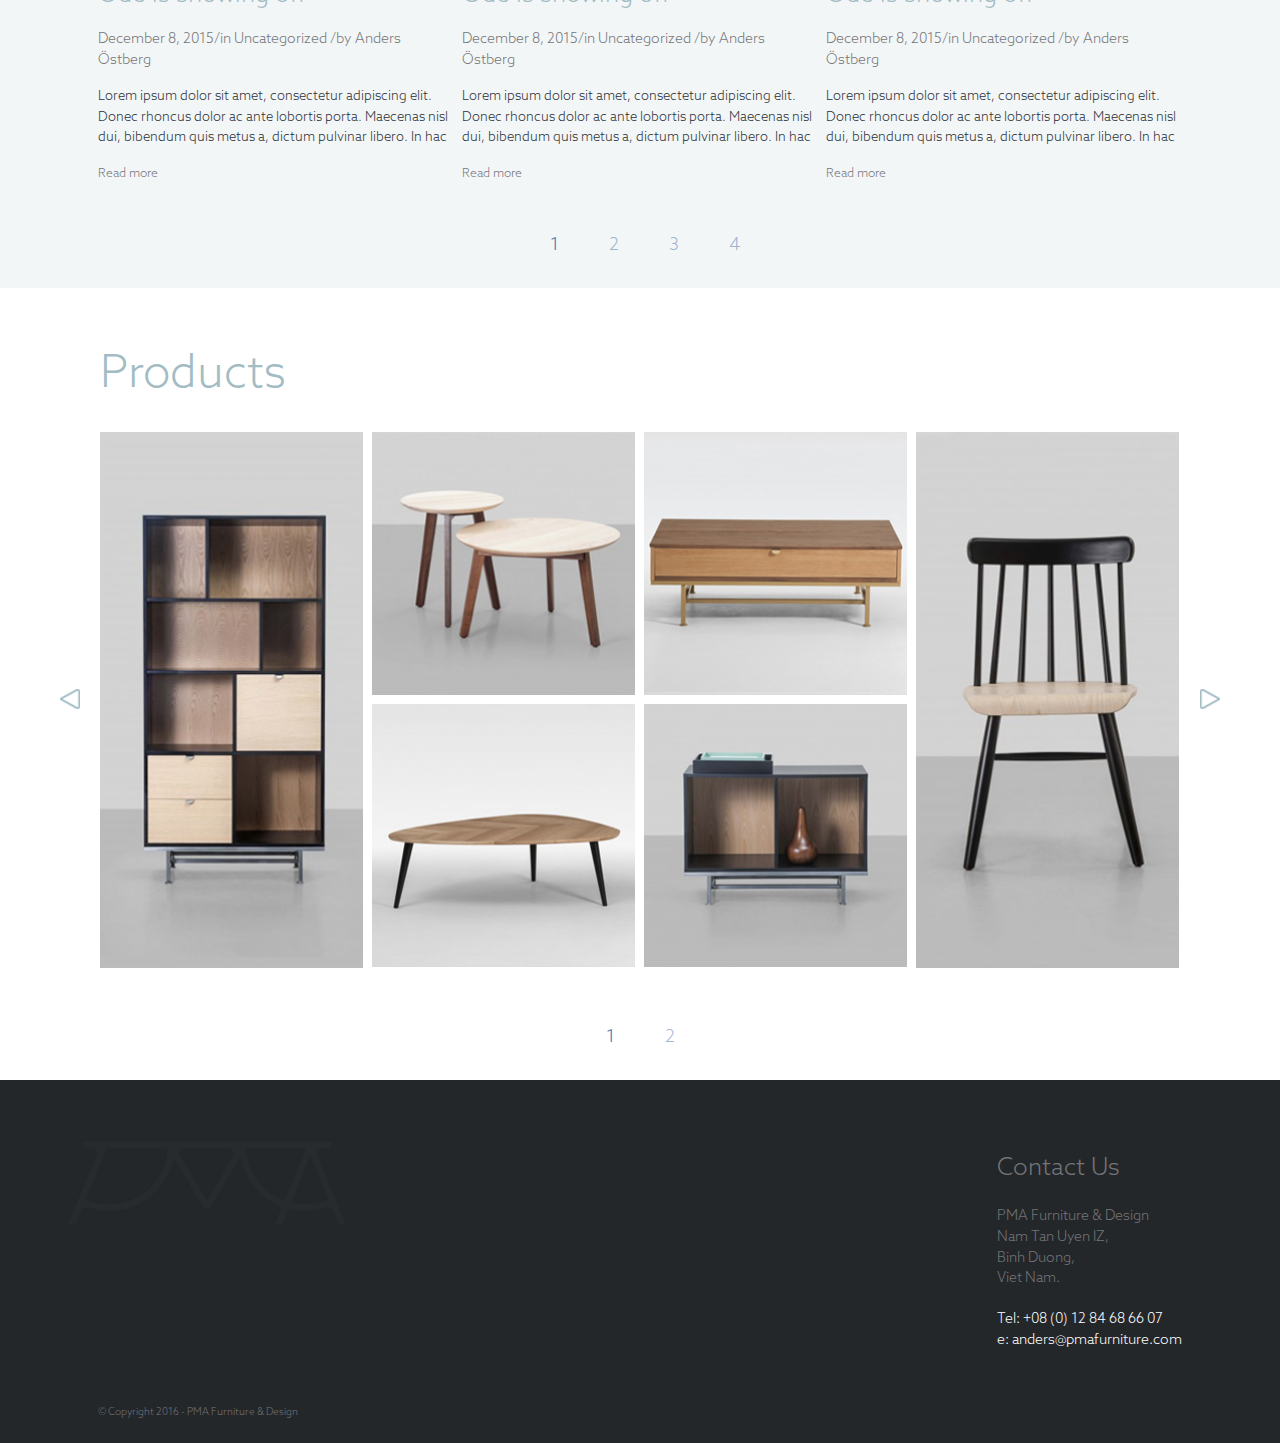
==== commit 8146f6d9: "update" ====
--- a/index.html
+++ b/index.html
@@ -48,7 +48,7 @@
         <!--End: #home-slider-->
 
         <div id="below-links" class="clearfix">
-            <div class="below-item">
+            <div class="below-item rotate-left">
                 <div class="below-icon"><span></span><img src="public/images/layout/tableicon.png" alt=""></div>
                 <div class="below-title">Our Designs</div>
                 <div class="below-description">Lorem ipsum dolor sit amet, consectetur adipiscing elit. In ullamcorper
@@ -57,7 +57,7 @@
                 </div>
                 <a class="medium" href="javascript:;">View collections</a>
             </div>
-            <div class="below-item">
+            <div class="below-item rotate-right">
                 <div class="below-icon"><span></span><img src="public/images/layout/chairicon.png" alt=""></div>
                 <div class="below-title">Our Designs</div>
                 <div class="below-description">Lorem ipsum dolor sit amet, consectetur adipiscing elit. In ullamcorper
@@ -66,7 +66,7 @@
                 </div>
                 <a class="medium" href="javascript:;">View collections</a>
             </div>
-            <div class="below-item">
+            <div class="below-item rotate">
                 <div class="below-icon"><span></span><img src="public/images/layout/circle.png" alt=""></div>
                 <div class="below-title">Our Designs</div>
                 <div class="below-description">Lorem ipsum dolor sit amet, consectetur adipiscing elit. In ullamcorper
@@ -75,7 +75,7 @@
                 </div>
                 <a class="medium" href="javascript:;">View collections</a>
             </div>
-            <div class="below-item">
+            <div class="below-item scale">
                 <div class="below-icon"><span></span><img src="public/images/layout/arrow.png" alt=""></div>
                 <div class="below-title">Our Designs</div>
                 <div class="below-description">Lorem ipsum dolor sit amet, consectetur adipiscing elit. In ullamcorper
--- a/public/css/style.css
+++ b/public/css/style.css
@@ -6,21 +6,26 @@
 @font-face {font-family: "Azo Sans Lt"; src: url(../fonts/AzoSans-Light.otf);}
 @font-face {font-family: "Azo Sans Tn";src: url(../fonts/AzoSans-Thin.otf);}
 
+
+
+
+/* === GENERAL === */
+
+body{font-family: "Azo Sans Lt", sans-serif; line-height: 1.6em; color: #747577; font-size: 13px; font-weight: normal; margin: 0;}
+a{text-decoration: none;}
+
 b, strong, h1, h2, h3, h4, h5, h6{font-weight: normal}
-
+h1, h2, h3, h4, h5, h6{line-height: normal}
 .regular{font-family: "Azo Sans",sans-serif}
 .bold, strong{font-family: "Azo Sans Bk", sans-serif}
 .medium, b{font-family: "Azo Sans Md", sans-serif}
 .thin{font-family: "Azo Sans Tn", sans-serif}
 
-
-/* === GENERAL === */
-
-body{font-family: "Azo Sans Lt", sans-serif; color: #747577; font-size: 13px; font-weight: normal; margin: 0;}
-a{text-decoration: none;}
 .wrapper{max-width: 1264px; width: 100%; box-sizing: border-box; padding: 0 2px; margin: 0 auto; overflow: hidden;}
 .clearfix:after, .clearfix::before {content: ""; display: table;}
 .clearfix:after {clear: both;}
+
+
 
 
 /* === HEADER === */
@@ -35,7 +40,7 @@
 
 /* === HOME SLIDER=== */
 
-.slide-item{position: relative; overflow: hidden}
+.slide-item{position: relative; overflow: hidden; line-height: normal}
 .slide-bg img{width: 100%}
 .slide-img,.slide-label{position: absolute}
 .slide-img img{width: 100%}
@@ -57,7 +62,16 @@
 .below-item{width: 24%; margin-right: 1%; float: left}
 .below-icon{height: 80px; text-align: center;white-space: nowrap;}
 .below-icon span{height: 100%; display: inline-block;  vertical-align: middle;}
-.below-icon img{vertical-align: middle;}
+
+
+.below-icon img{ vertical-align: middle; transition: all .5s ease;}
+.rotate:hover img{transform: rotate(-1000deg);}
+.rotate-right:hover img{transform: scale(1.1) rotate(10deg);}
+.rotate-left:hover img{transform: scale(1.1) rotate(-10deg);}
+.scale img{height: 26px; width: 62px;}
+.scale:hover img{ height: 26px; width: 50px;}
+
+
 .below-title{font-size: 19px; color: #a3bcc4; text-align: center; margin-bottom: 20px}
 .below-item a{font-size: 12px; color: #5376b1; line-height: 40px}
 
@@ -110,10 +124,44 @@
 .product-tile{font-size: 34px;}
 .product-description{font-size: 15px;}
 
-/* === PRODUCTS SLIDER=== */
 
 
-#footer{background: #24272a; font-size: 14px; margin-top: 20px}
+/* === NEWS PAGE=== */
+
+#news-page{background: #f9fafb; padding-bottom: 150px}
+#news-page h1{color: #a3bcc4; font-size: 36px}
+
+#news-page .wrapper{padding: 0 10px;}
+#news-page-inner{ padding-right: 100px; margin-right:300px; margin-top: 30px; position: relative; border-right: 1px solid #DDD;}
+#news-page-content{max-width: 535px; float: right; width: 100%; margin-bottom: 50px}
+.news-page-item{margin-bottom: 80px}
+
+.news-page-social{clear: both; margin: 30px 0; font-size: 14px; line-height: 22px;}
+.news-page-social div{float: left;}
+.news-page-social a{display: inline-block; margin-left: 30px}
+
+.news-page-slide-wrapper img{width: 100%}
+.news-page-slider{position: relative}
+
+.news-page-slider .prev-icon {left: 20px}
+.news-page-slider .next-icon {right: 20px}
+
+#news-pagination{display: block !important;}
+#news-page-sidebar{position: absolute; left: 100%; top: 50px; padding-left: 100px; width: 200px}
+#news-page-sidebar ul{list-style: none; margin: 0; padding: 0}
+#news-page-sidebar li a{line-height: 25px; font-size: 14px; font-style: italic; color: #333}
+#news-page-sidebar h2{color: #333; font-size: 24px}
+
+#search-form{position: relative; margin-right: 43px; border: 2px solid #FFF}
+#search-text{width: 100%; height: 43px; border: none; background: none; padding: 0 10px}
+#search-submit{position: absolute; top: 0; left: 100%; width: 43px; height: 43px; border: none; background: url("../images/layout/search-icon.png")}
+
+
+
+
+/* === FOOTER=== */
+
+#footer{background: #24272a; font-size: 14px;}
 #foot-wrapper{background:  url("../images/layout/foot-logo.png") left top  no-repeat; padding: 0 90px}
 #contact{float: right; clear: both; margin: 50px 0}
 #contact h3{font-size: 24px}
--- a/public/css/responsive.css
+++ b/public/css/responsive.css
@@ -10,7 +10,7 @@
     #header{height: auto}
     #logo{width: 25%}
     #logo img{width: 100%}
-    #top-nav li{margin-left: 3.5vw}
+    #top-nav li{margin-left: 3.3vw}
     #top-nav ul{margin-top: 3vw}
     #below-links{margin: 0}
     #home-social{margin-left: 50px}
@@ -18,6 +18,11 @@
     .below-item{width: 47%; margin-left: 2%; margin-bottom: 20px}
     #home-news .wrapper,#home-products {padding: 30px 50px; }
     .product{margin-right: 1.5vw; margin-bottom: 1.5vw}
+
+
+    #news-page-inner{ padding-right: 10vw; margin-right:30vw;}
+    #news-page-sidebar{padding-left: 7vw; width: 23vw}
+
 
 }
 @media screen and (max-width: 640px) {
@@ -29,11 +34,18 @@
     #top-nav{text-align: center; margin: 20px 5px; float: none}
     #top-nav li a{font-size: 4.5vw}
     #header{padding: 0; height: auto}
+    .slider-pagination{display: none !important;}
+    #news-page-inner{ padding-right: 0; margin-right: 0; border: 0;}
+    #news-page-content{max-width: none}
+    #news-page-sidebar{position: static; padding: 0; margin-bottom: 50px; width: auto;clear: both;}
+    #news-page-sidebar li{width: 48%; float: left; margin-right:2%;}
+
 }
 @media screen and (max-width: 480px) {
     #logo img{width: 60%}
     .below-item{width: auto; margin: 20px}
     #home-social{margin-left: 20px}
     #home-social a {margin-left: 10px;}
-    .slider-pagination{display: none !important;}
+    #contact{float: none}
+    #foot-wrapper{padding: 0 10px}
 }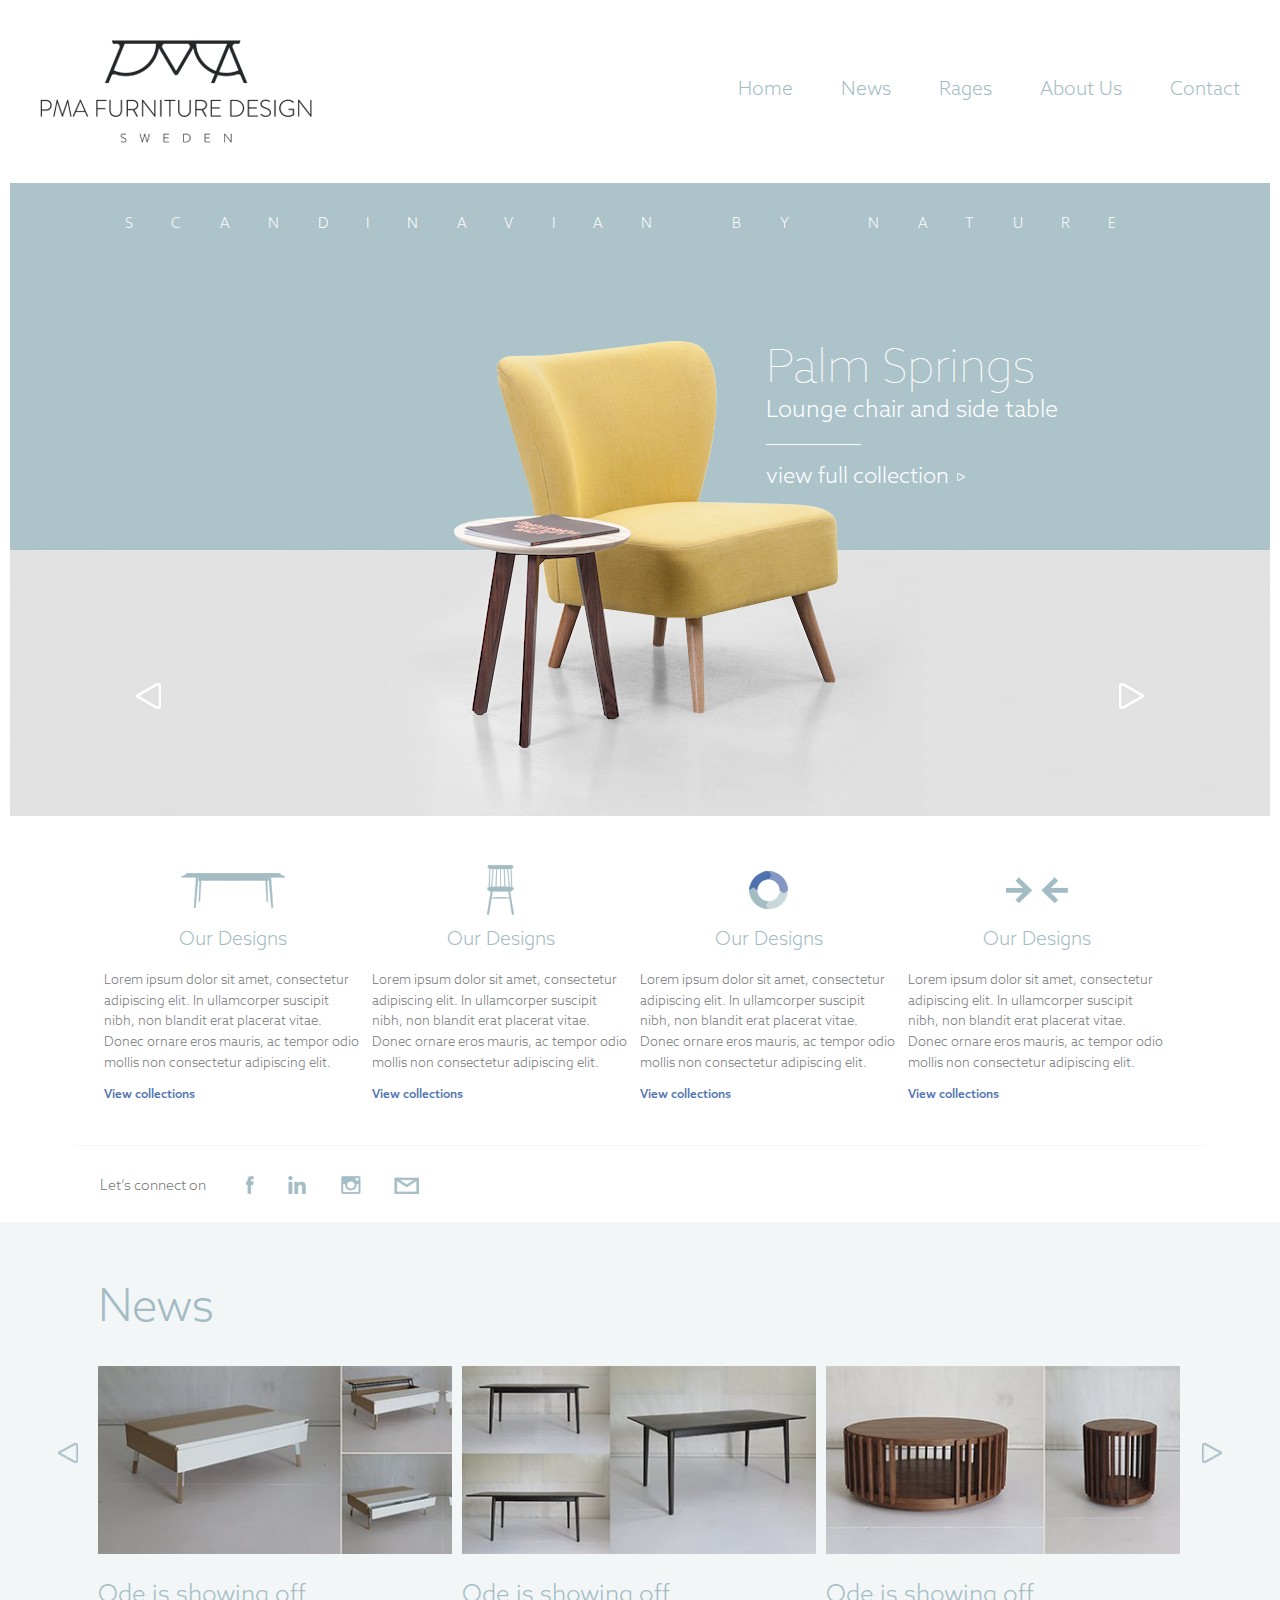
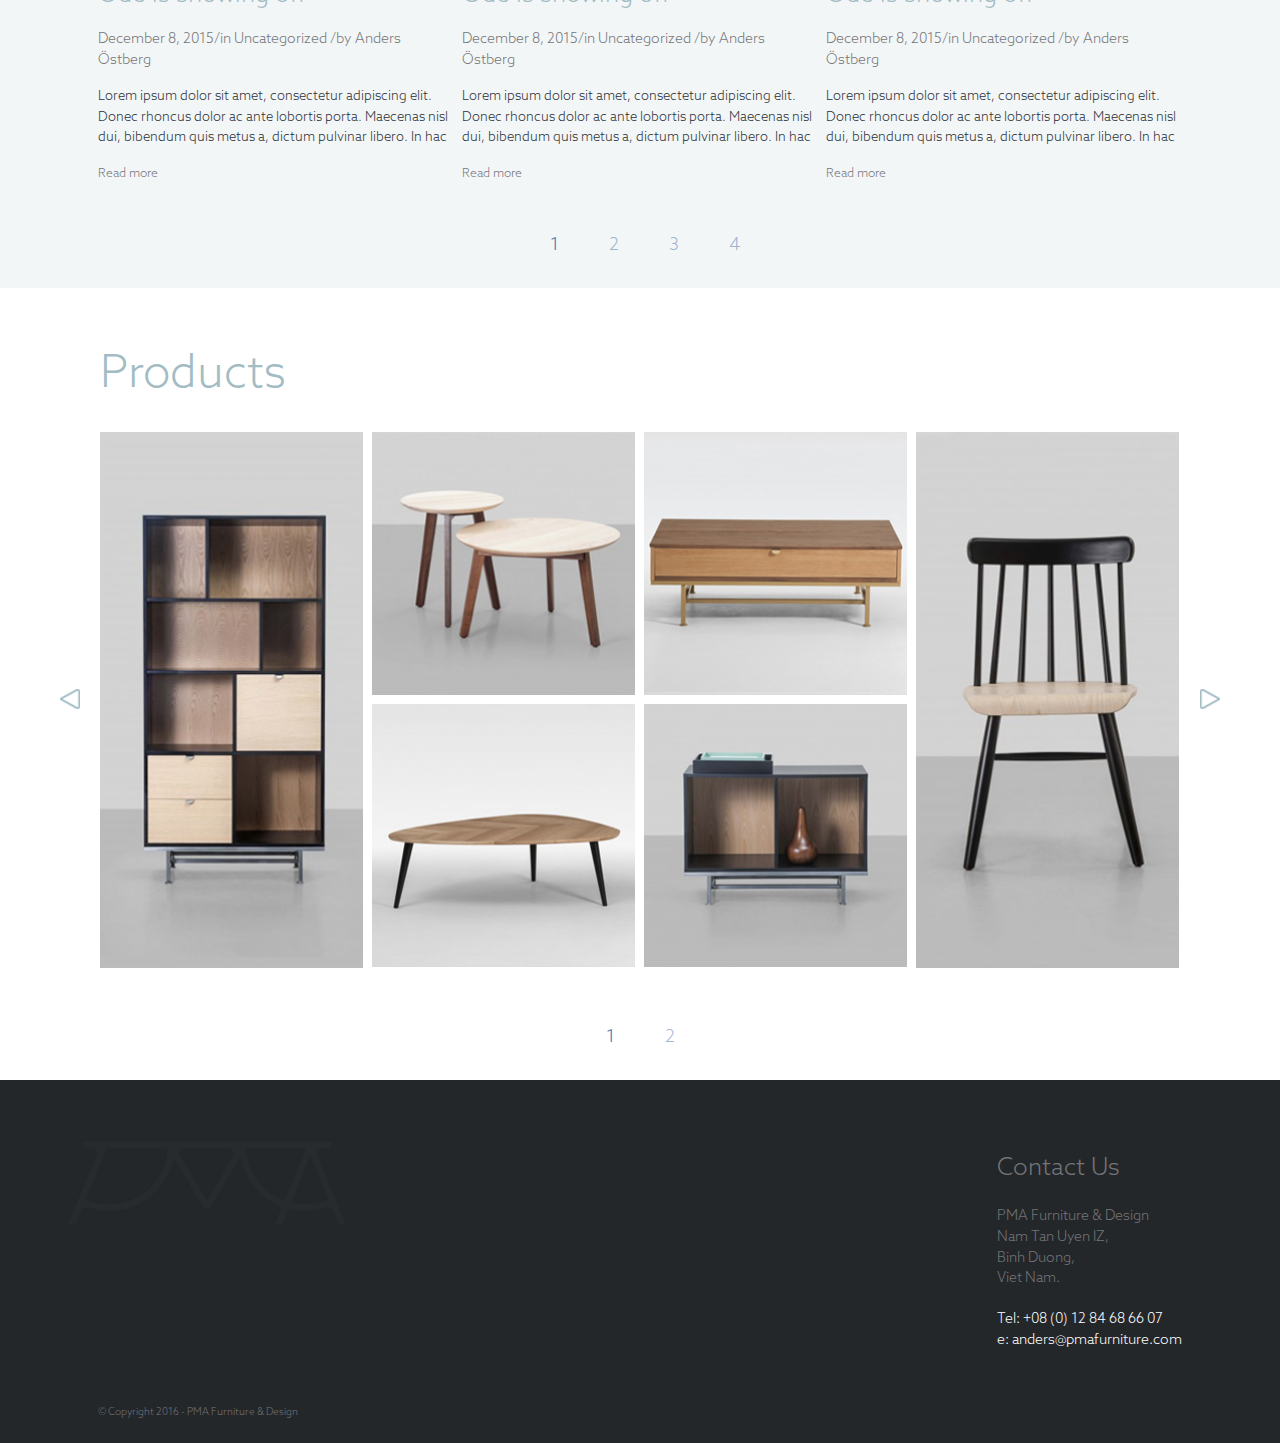
==== commit 6199195d: "update" ====
--- a/index.html
+++ b/index.html
@@ -34,16 +34,71 @@
 
 
         <div id="home-slider">
-            <div class="slide-item" id="home-slide-1">
-                <div class="slide-bg"><img src="public/images/resources/home_slider/bg1.png" alt="background1"></div>
-                <div class="slide-img"><img src="public/images/resources/home_slider/1.png" alt="slide1"></div>
-                <div class="slide-label">
-                    <h2 class="slide-title thin">Palm Springs</h2>
-                    <div class="slide-description">Lounge chair and side table</div>
-                    <div class="slide-sep clearfix"></div>
-                    <a href="javascript:;" class="slide-link">view full collection</a>
-                </div>
-            </div>
+            <div id="slogan">SCANDINAVIAN BY NATURE</div>
+            <div id="slide-items">
+                <div class="slide-item" id="home-slide-1">
+                    <div class="slide-bg"><img src="public/images/resources/home_slider/bg1.png" alt="background1"></div>
+                    <div class="slide-img"><img src="public/images/resources/home_slider/1.png" alt="slide1"></div>
+                    <div class="slide-label">
+                        <h2 class="slide-title thin">Palm Springs</h2>
+                        <div class="slide-description">Lounge chair and side table</div>
+                        <div class="slide-sep clearfix"></div>
+                        <a href="javascript:;" class="slide-link">view full collection</a>
+                    </div>
+                </div>
+
+                <div class="slide-item" id="home-slide-2">
+                    <div class="slide-bg"><img src="public/images/resources/home_slider/bg2.png" alt="background1"></div>
+                    <div class="slide-img"><img src="public/images/resources/home_slider/2.png" alt="slide1"></div>
+                    <div class="slide-label">
+                        <h2 class="slide-title thin">Del Rey</h2>
+                        <div class="slide-description">Cocktail table <br>
+                            White oak</div>
+                        <div class="slide-sep clearfix"></div>
+                        <a href="javascript:;" class="slide-link">view full collection</a>
+                    </div>
+                </div>
+
+                <div class="slide-item" id="home-slide-3">
+                    <div class="slide-bg"><img src="public/images/resources/home_slider/bg3.png" alt="background1"></div>
+                    <div class="slide-img"><img src="public/images/resources/home_slider/3.png" alt="slide1"></div>
+                    <div class="slide-label">
+                        <h2 class="slide-title thin">Palm Springs</h2>
+                        <div class="slide-description">Oak and walnut sideboard</div>
+                        <div class="slide-sep clearfix"></div>
+                        <a href="javascript:;" class="slide-link">view full collection</a>
+                    </div>
+                </div>
+
+                <div class="slide-item" id="home-slide-4">
+                    <div class="slide-bg"><img src="public/images/resources/home_slider/bg4.png" alt="background1"></div>
+                    <div class="slide-img"><img src="public/images/resources/home_slider/4.png" alt="slide1"></div>
+                    <div class="slide-label">
+                        <h2 class="slide-title thin">Palm Springs</h2>
+                        <div class="slide-description">Sideboard in Ash and <br>
+                            Black Walnut</div>
+                        <div class="slide-sep clearfix"></div>
+                        <a href="javascript:;" class="slide-link">view full collection</a>
+                    </div>
+                </div>
+
+                <div class="slide-item" id="home-slide-5">
+                    <div class="slide-bg"><img src="public/images/resources/home_slider/bg5.png" alt="background1"></div>
+                    <div class="slide-img"><img src="public/images/resources/home_slider/5.png" alt="slide1"></div>
+                    <div class="slide-label">
+                        <h2 class="slide-title thin">Del Rey</h2>
+                        <div class="slide-description">Cocktail table <br>
+                            White oak</div>
+                        <div class="slide-sep clearfix"></div>
+                        <a href="javascript:;" class="slide-link">view full collection</a>
+                    </div>
+                </div>
+            </div>
+
+            <a href="javascript:;" id="home-prev" class="prev-icon slide-button"><img
+                    src="public/images/layout/news-left-arr.png" alt="left"></a>
+            <a href="javascript:;" id="home-next" class="next-icon slide-button"><img
+                    src="public/images/layout/news-right-arr.png" alt="left"></a>
         </div>
         <!--End: #home-slider-->
 
--- a/public/css/style.css
+++ b/public/css/style.css
@@ -40,7 +40,9 @@
 
 /* === HOME SLIDER=== */
 
-.slide-item{position: relative; overflow: hidden; line-height: normal}
+#home-slider{position: relative}
+#slogan{letter-spacing: 39px; text-align: center; position: absolute; color: #FFF; width: 100%; top:5%; z-index: 100; font-size: 14px}
+.slide-item{position: relative; overflow: hidden; line-height: normal; float: left}
 .slide-bg img{width: 100%}
 .slide-img,.slide-label{position: absolute}
 .slide-img img{width: 100%}
@@ -55,6 +57,23 @@
 #home-slide-1 .slide-img{width: 42.46031746031746%; bottom: 0; left: 30%}
 #home-slide-1 .slide-label{right:10%}
 
+#home-slide-2 .slide-img{width: 123.4%; bottom: 0; right: -24%;transition: all .5s ease;}
+#home-slide-2.old .slide-img{right: 0;}
+#home-slide-2 .slide-label{left:10%;transition: all .5s ease;}
+#home-slide-2.old .slide-label{left:-20%;}
+
+#home-slide-3 .slide-img{width: 81.7%; bottom: 0; left: 0}
+#home-slide-3 .slide-label{right:0%}
+
+#home-slide-4 .slide-img{width: 140.99%; bottom: 0; left: -20%; }
+#home-slide-4.current .slide-img{left: -52%;transition: all 1s ease;}
+#home-slide-4 .slide-label{right:0%}
+
+#home-slide-5 .slide-img{width: 100%; bottom: 0; left: 0}
+#home-slide-5 .slide-label{left:10%}
+
+#home-prev.prev-icon {left: 10%; top: 80%}
+#home-next.next-icon {right: 10%; top: 80%}
 
 /* === BELOW LINKS === */
 
@@ -62,7 +81,6 @@
 .below-item{width: 24%; margin-right: 1%; float: left}
 .below-icon{height: 80px; text-align: center;white-space: nowrap;}
 .below-icon span{height: 100%; display: inline-block;  vertical-align: middle;}
-
 
 .below-icon img{ vertical-align: middle; transition: all .5s ease;}
 .rotate:hover img{transform: rotate(-1000deg);}
@@ -132,7 +150,7 @@
 #news-page h1{color: #a3bcc4; font-size: 36px}
 
 #news-page .wrapper{padding: 0 10px;}
-#news-page-inner{ padding-right: 100px; margin-right:300px; margin-top: 30px; position: relative; border-right: 1px solid #DDD;}
+#news-page-inner{ padding-right: 100px; margin-right:400px; margin-top: 30px; position: relative; border-right: 1px solid #DDD;}
 #news-page-content{max-width: 535px; float: right; width: 100%; margin-bottom: 50px}
 .news-page-item{margin-bottom: 80px}
 
@@ -147,7 +165,7 @@
 .news-page-slider .next-icon {right: 20px}
 
 #news-pagination{display: block !important;}
-#news-page-sidebar{position: absolute; left: 100%; top: 50px; padding-left: 100px; width: 200px}
+#news-page-sidebar{position: absolute; left: 100%; top: 50px; padding-left: 100px; width: 300px}
 #news-page-sidebar ul{list-style: none; margin: 0; padding: 0}
 #news-page-sidebar li a{line-height: 25px; font-size: 14px; font-style: italic; color: #333}
 #news-page-sidebar h2{color: #333; font-size: 24px}
--- a/public/css/responsive.css
+++ b/public/css/responsive.css
@@ -1,5 +1,7 @@
 @media screen and (max-width: 1280px) {
-    .slide-title{font-size: 3.6vw}
+    #slogan{letter-spacing: 3vw;}
+
+    .slide-title{font-size: 3.6vw;}
 
     .slide-description{font-size: 1.8vw}
     .slide-link{font-size: 1.7vw}
@@ -7,6 +9,7 @@
 }
 
 @media screen and (max-width: 960px) {
+
     #header{height: auto}
     #logo{width: 25%}
     #logo img{width: 100%}
@@ -26,6 +29,7 @@
 
 }
 @media screen and (max-width: 640px) {
+    #slogan{letter-spacing: 2.5vw;}
     #logo{width: 100%; text-align: center; margin: 30px 0; clear: both}
     #logo img{width: 40%}
     #below-links{padding: 0}
@@ -42,6 +46,7 @@
 
 }
 @media screen and (max-width: 480px) {
+    #slogan{letter-spacing: 1vw;}
     #logo img{width: 60%}
     .below-item{width: auto; margin: 20px}
     #home-social{margin-left: 20px}
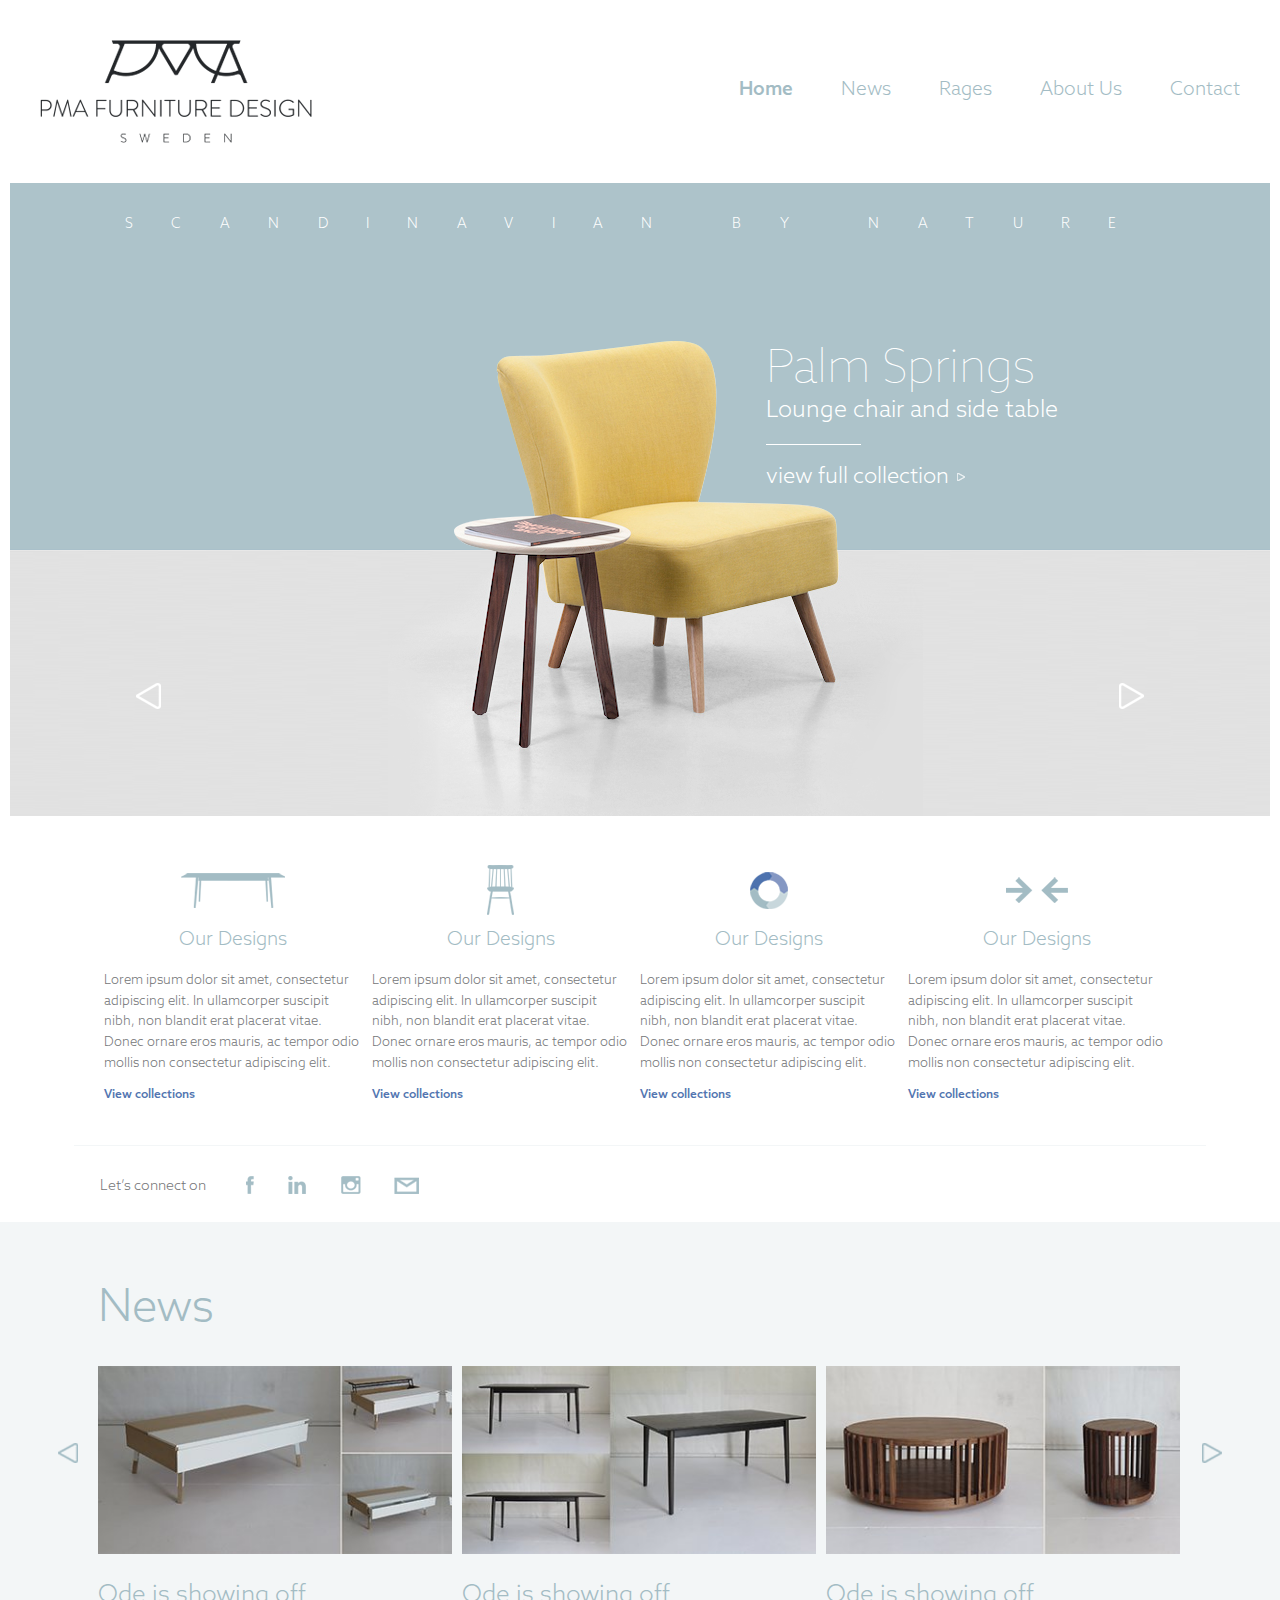
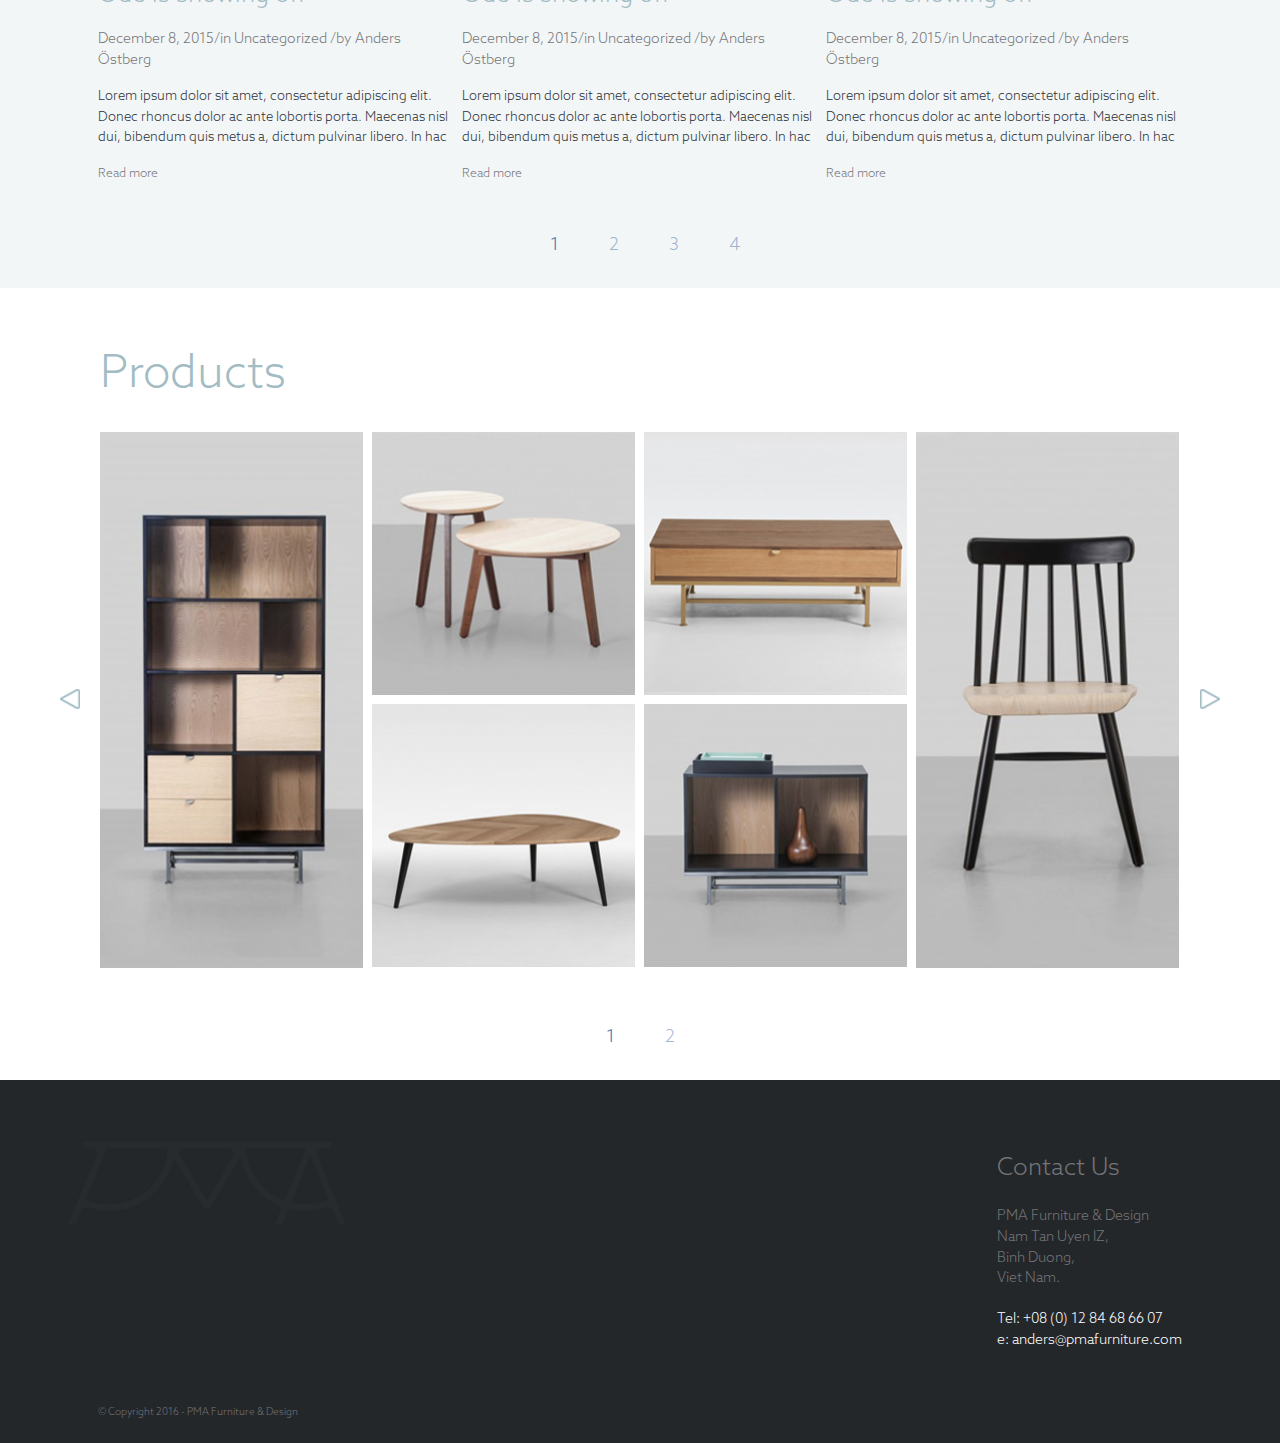
==== commit cd336bff: "update" ====
--- a/index.html
+++ b/index.html
@@ -7,6 +7,7 @@
     <meta name="keyword" content="furniture, design, website">
     <link rel="stylesheet" href="public/css/style.css">
     <link rel="stylesheet" href="public/css/responsive.css">
+    <link rel="stylesheet" href="public/css/slider-extra-style.css">
     <script type="text/javascript" src="public/js/jquery-1.12.0.min.js"></script>
     <script type="text/javascript" src="public/js/plugins.js"></script>
     <script type="text/javascript" src="public/js/script.js"></script>
@@ -22,8 +23,8 @@
             <div id="logo"><img src="public/images/layout/logo.png" alt="logo"></div>
             <div id="top-nav">
                 <ul>
-                    <li><a href="javascript:;">Home</a></li>
-                    <li><a href="javascript:;">News</a></li>
+                    <li><a class="active" href=".">Home</a></li>
+                    <li><a href="news.html">News</a></li>
                     <li><a href="javascript:;">Rages</a></li>
                     <li><a href="javascript:;">About Us</a></li>
                     <li><a href="javascript:;">Contact</a></li>
@@ -164,94 +165,94 @@
                 <div id="news-slider">
                     <div id="news-items">
                         <div class="news-item">
-                            <div class="news-image"><img src="public/images/resources/news/3.jpg" alt="3"></div>
-                            <h2>Ode is showing off</h2>
-
-                            <div class="news-details">December 8, 2015/in Uncategorized /by Anders Östberg</div>
-                            <div class="news-description">
-                                Lorem ipsum dolor sit amet, consectetur adipiscing elit. Donec rhoncus
-                                dolor ac ante lobortis porta. Maecenas nisl dui, bibendum quis metus a, dictum pulvinar libero.
-                                In hac
-                            </div>
-                            <a href="javascript:;">Read more</a>
-                        </div>
-
-                        <div class="news-item">
-                            <div class="news-image"><img src="public/images/resources/news/4.jpg" alt="3"></div>
-                            <h2>Ode is showing off</h2>
-
-                            <div class="news-details">December 8, 2015/in Uncategorized /by Anders Östberg</div>
-                            <div class="news-description">
-                                Lorem ipsum dolor sit amet, consectetur adipiscing elit. Donec rhoncus
-                                dolor ac ante lobortis porta. Maecenas nisl dui, bibendum quis metus a, dictum pulvinar libero.
-                                In hac
-                            </div>
-                            <a href="javascript:;">Read more</a>
-                        </div>
-
-                        <div class="news-item">
-                            <div class="news-image"><img src="public/images/resources/news/5.jpg" alt="3"></div>
-                            <h2>Ode is showing off</h2>
-
-                            <div class="news-details">December 8, 2015/in Uncategorized /by Anders Östberg</div>
-                            <div class="news-description">
-                                Lorem ipsum dolor sit amet, consectetur adipiscing elit. Donec rhoncus
-                                dolor ac ante lobortis porta. Maecenas nisl dui, bibendum quis metus a, dictum pulvinar libero.
-                                In hac
-                            </div>
-                            <a href="javascript:;">Read more</a>
-                        </div>
-
-                        <div class="news-item">
-                            <div class="news-image"><img src="public/images/resources/news/3.jpg" alt="3"></div>
-                            <h2>Ode is showing off</h2>
-
-                            <div class="news-details">December 8, 2015/in Uncategorized /by Anders Östberg</div>
-                            <div class="news-description">
-                                Lorem ipsum dolor sit amet, consectetur adipiscing elit. Donec rhoncus
-                                dolor ac ante lobortis porta. Maecenas nisl dui, bibendum quis metus a, dictum pulvinar libero.
-                                In hac
-                            </div>
-                            <a href="javascript:;">Read more</a>
-                        </div>
-
-                        <div class="news-item">
-                            <div class="news-image"><img src="public/images/resources/news/5.jpg" alt="3"></div>
-                            <h2>Ode is showing off</h2>
-
-                            <div class="news-details">December 8, 2015/in Uncategorized /by Anders Östberg</div>
-                            <div class="news-description">
-                                Lorem ipsum dolor sit amet, consectetur adipiscing elit. Donec rhoncus
-                                dolor ac ante lobortis porta. Maecenas nisl dui, bibendum quis metus a, dictum pulvinar libero.
-                                In hac
-                            </div>
-                            <a href="javascript:;">Read more</a>
-                        </div>
-
-                        <div class="news-item">
-                            <div class="news-image"><img src="public/images/resources/news/3.jpg" alt="4"></div>
-                            <h2>Ode is showing off</h2>
-
-                            <div class="news-details">December 8, 2015/in Uncategorized /by Anders Östberg</div>
-                            <div class="news-description">
-                                Lorem ipsum dolor sit amet, consectetur adipiscing elit. Donec rhoncus
-                                dolor ac ante lobortis porta. Maecenas nisl dui, bibendum quis metus a, dictum pulvinar libero.
-                                In hac
-                            </div>
-                            <a href="javascript:;">Read more</a>
-                        </div>
-
-                        <div class="news-item">
-                            <div class="news-image"><img src="public/images/resources/news/3.jpg" alt="5"></div>
-                            <h2>Ode is showing off</h2>
-
-                            <div class="news-details">December 8, 2015/in Uncategorized /by Anders Östberg</div>
-                            <div class="news-description">
-                                Lorem ipsum dolor sit amet, consectetur adipiscing elit. Donec rhoncus
-                                dolor ac ante lobortis porta. Maecenas nisl dui, bibendum quis metus a, dictum pulvinar libero.
-                                In hac
-                            </div>
-                            <a href="javascript:;">Read more</a>
+                            <div class="news-image"><a href="news.html"><img src="public/images/resources/news/3.jpg" alt="3"></a></div>
+                            <h2>Ode is showing off</h2>
+
+                            <div class="news-details">December 8, 2015/in Uncategorized /by Anders Östberg</div>
+                            <div class="news-description">
+                                Lorem ipsum dolor sit amet, consectetur adipiscing elit. Donec rhoncus
+                                dolor ac ante lobortis porta. Maecenas nisl dui, bibendum quis metus a, dictum pulvinar libero.
+                                In hac
+                            </div>
+                            <a href="news.html">Read more</a>
+                        </div>
+
+                        <div class="news-item">
+                            <div class="news-image"><a href="news.html"><img src="public/images/resources/news/4.jpg" alt="3"></a></div>
+                            <h2>Ode is showing off</h2>
+
+                            <div class="news-details">December 8, 2015/in Uncategorized /by Anders Östberg</div>
+                            <div class="news-description">
+                                Lorem ipsum dolor sit amet, consectetur adipiscing elit. Donec rhoncus
+                                dolor ac ante lobortis porta. Maecenas nisl dui, bibendum quis metus a, dictum pulvinar libero.
+                                In hac
+                            </div>
+                            <a href="news.html">Read more</a>
+                        </div>
+
+                        <div class="news-item">
+                            <div class="news-image"><a href="news.html"><img src="public/images/resources/news/5.jpg" alt="3"></a></div>
+                            <h2>Ode is showing off</h2>
+
+                            <div class="news-details">December 8, 2015/in Uncategorized /by Anders Östberg</div>
+                            <div class="news-description">
+                                Lorem ipsum dolor sit amet, consectetur adipiscing elit. Donec rhoncus
+                                dolor ac ante lobortis porta. Maecenas nisl dui, bibendum quis metus a, dictum pulvinar libero.
+                                In hac
+                            </div>
+                            <a href="news.html">Read more</a>
+                        </div>
+
+                        <div class="news-item">
+                            <div class="news-image"><a href="news.html"><img src="public/images/resources/news/3.jpg" alt="3"></a></div>
+                            <h2>Ode is showing off</h2>
+
+                            <div class="news-details">December 8, 2015/in Uncategorized /by Anders Östberg</div>
+                            <div class="news-description">
+                                Lorem ipsum dolor sit amet, consectetur adipiscing elit. Donec rhoncus
+                                dolor ac ante lobortis porta. Maecenas nisl dui, bibendum quis metus a, dictum pulvinar libero.
+                                In hac
+                            </div>
+                            <a href="news.html">Read more</a>
+                        </div>
+
+                        <div class="news-item">
+                            <div class="news-image"><a href="news.html"><img src="public/images/resources/news/5.jpg" alt="3"></a></div>
+                            <h2>Ode is showing off</h2>
+
+                            <div class="news-details">December 8, 2015/in Uncategorized /by Anders Östberg</div>
+                            <div class="news-description">
+                                Lorem ipsum dolor sit amet, consectetur adipiscing elit. Donec rhoncus
+                                dolor ac ante lobortis porta. Maecenas nisl dui, bibendum quis metus a, dictum pulvinar libero.
+                                In hac
+                            </div>
+                            <a href="news.html">Read more</a>
+                        </div>
+
+                        <div class="news-item">
+                            <div class="news-image"><a href="news.html"><img src="public/images/resources/news/3.jpg" alt="4"></a></div>
+                            <h2>Ode is showing off</h2>
+
+                            <div class="news-details">December 8, 2015/in Uncategorized /by Anders Östberg</div>
+                            <div class="news-description">
+                                Lorem ipsum dolor sit amet, consectetur adipiscing elit. Donec rhoncus
+                                dolor ac ante lobortis porta. Maecenas nisl dui, bibendum quis metus a, dictum pulvinar libero.
+                                In hac
+                            </div>
+                            <a href="news.html">Read more</a>
+                        </div>
+
+                        <div class="news-item">
+                            <div class="news-image"><a href="news.html"><img src="public/images/resources/news/3.jpg" alt="5"></a></div>
+                            <h2>Ode is showing off</h2>
+
+                            <div class="news-details">December 8, 2015/in Uncategorized /by Anders Östberg</div>
+                            <div class="news-description">
+                                Lorem ipsum dolor sit amet, consectetur adipiscing elit. Donec rhoncus
+                                dolor ac ante lobortis porta. Maecenas nisl dui, bibendum quis metus a, dictum pulvinar libero.
+                                In hac
+                            </div>
+                            <a href="news.html">Read more</a>
                         </div>
                     </div>
                     <a href="javascript:;" id="news-prev" class="prev-icon slide-button"><img src="public/images/layout/left-arr.png" alt="left"></a>
@@ -274,7 +275,7 @@
                             <div class="product">
                                 <img src="public/images/resources/products/1.jpg" alt="tall">
                                 <a href="javascript:;" class="product-label">
-                                    <span class="label-inner">
+                                    <span class="helper"></span><span class="label-inner">
                                         <span class="product-tile">Lorem ipsum</span>
                                         <span class="product-description">Dolor sit amet</span>
                                     </span>
@@ -286,7 +287,7 @@
                             <div class="product">
                                 <img src="public/images/resources/products/2.jpg" alt="tall">
                                 <a href="javascript:;" class="product-label">
-                                    <span class="label-inner">
+                                    <span class="helper"></span><span class="label-inner">
                                         <span class="product-tile">Lorem ipsum</span>
                                         <span class="product-description">Dolor sit amet</span>
                                     </span>
@@ -295,7 +296,7 @@
                             <div class="product">
                                 <img src="public/images/resources/products/3.jpg" alt="tall">
                                 <a href="javascript:;" class="product-label">
-                                    <span class="label-inner">
+                                    <span class="helper"></span><span class="label-inner">
                                         <span class="product-tile">Lorem ipsum</span>
                                         <span class="product-description">Dolor sit amet</span>
                                     </span>
@@ -307,7 +308,7 @@
                             <div class="product">
                                 <img src="public/images/resources/products/4.jpg" alt="tall">
                                 <a href="javascript:;" class="product-label">
-                                    <span class="label-inner">
+                                    <span class="helper"></span><span class="label-inner">
                                         <span class="product-tile">Lorem ipsum</span>
                                         <span class="product-description">Dolor sit amet</span>
                                     </span>
@@ -316,7 +317,7 @@
                             <div class="product">
                                 <img src="public/images/resources/products/5.jpg" alt="tall">
                                 <a href="javascript:;" class="product-label">
-                                    <span class="label-inner">
+                                    <span class="helper"></span><span class="label-inner">
                                         <span class="product-tile">Lorem ipsum</span>
                                         <span class="product-description">Dolor sit amet</span>
                                     </span>
@@ -328,7 +329,7 @@
                             <div class="product">
                                 <img src="public/images/resources/products/6.jpg" alt="tall">
                                 <a href="javascript:;" class="product-label">
-                                    <span class="label-inner">
+                                    <span class="helper"></span><span class="label-inner">
                                         <span class="product-tile">Lorem</span>
                                         <span class="product-description">Dolor sit amet</span>
                                     </span>
@@ -343,7 +344,7 @@
                             <div class="product">
                                 <img src="public/images/resources/products/1.jpg" alt="tall">
                                 <a href="javascript:;" class="product-label">
-                                    <span class="label-inner">
+                                    <span class="helper"></span><span class="label-inner">
                                         <span class="product-tile">Lorem ipsum</span>
                                         <span class="product-description">Dolor sit amet</span>
                                     </span>
@@ -355,7 +356,7 @@
                             <div class="product">
                                 <img src="public/images/resources/products/2.jpg" alt="tall">
                                 <a href="javascript:;" class="product-label">
-                                    <span class="label-inner">
+                                    <span class="helper"></span><span class="label-inner">
                                         <span class="product-tile">Lorem ipsum</span>
                                         <span class="product-description">Dolor sit amet</span>
                                     </span>
@@ -364,7 +365,7 @@
                             <div class="product">
                                 <img src="public/images/resources/products/3.jpg" alt="tall">
                                 <a href="javascript:;" class="product-label">
-                                    <span class="label-inner">
+                                    <span class="helper"></span><span class="label-inner">
                                         <span class="product-tile">Lorem ipsum</span>
                                         <span class="product-description">Dolor sit amet</span>
                                     </span>
@@ -376,7 +377,7 @@
                             <div class="product">
                                 <img src="public/images/resources/products/4.jpg" alt="tall">
                                 <a href="javascript:;" class="product-label">
-                                    <span class="label-inner">
+                                    <span class="helper"></span><span class="label-inner">
                                         <span class="product-tile">Lorem ipsum</span>
                                         <span class="product-description">Dolor sit amet</span>
                                     </span>
@@ -385,7 +386,7 @@
                             <div class="product">
                                 <img src="public/images/resources/products/5.jpg" alt="tall">
                                 <a href="javascript:;" class="product-label">
-                                    <span class="label-inner">
+                                    <span class="helper"></span><span class="label-inner">
                                         <span class="product-tile">Lorem ipsum</span>
                                         <span class="product-description">Dolor sit amet</span>
                                     </span>
@@ -397,7 +398,7 @@
                             <div class="product">
                                 <img src="public/images/resources/products/6.jpg" alt="tall">
                                 <a href="javascript:;" class="product-label">
-                                    <span class="label-inner">
+                                    <span class="helper"></span><span class="label-inner">
                                         <span class="product-tile">Lorem</span>
                                         <span class="product-description">Dolor sit amet</span>
                                     </span>
--- a/public/css/style.css
+++ b/public/css/style.css
@@ -37,6 +37,9 @@
 #top-nav li{float: left; list-style: none; margin-left: 48px;}
 #top-nav li a{font-size: 19px; color: #a3bcc4}
 #top-nav li a:hover{color: #4d72ae}
+#top-nav li a.active{font-family: "Azo Sans Md", sans-serif}
+
+
 
 /* === HOME SLIDER=== */
 
@@ -54,27 +57,6 @@
 
 .slide-link{color: #FFF; background: url("../images/layout/link-arrow.png") right center no-repeat; padding-right: 16px; font-size: 19px}
 
-#home-slide-1 .slide-img{width: 42.46031746031746%; bottom: 0; left: 30%}
-#home-slide-1 .slide-label{right:10%}
-
-#home-slide-2 .slide-img{width: 123.4%; bottom: 0; right: -24%;transition: all .5s ease;}
-#home-slide-2.old .slide-img{right: 0;}
-#home-slide-2 .slide-label{left:10%;transition: all .5s ease;}
-#home-slide-2.old .slide-label{left:-20%;}
-
-#home-slide-3 .slide-img{width: 81.7%; bottom: 0; left: 0}
-#home-slide-3 .slide-label{right:0%}
-
-#home-slide-4 .slide-img{width: 140.99%; bottom: 0; left: -20%; }
-#home-slide-4.current .slide-img{left: -52%;transition: all 1s ease;}
-#home-slide-4 .slide-label{right:0%}
-
-#home-slide-5 .slide-img{width: 100%; bottom: 0; left: 0}
-#home-slide-5 .slide-label{left:10%}
-
-#home-prev.prev-icon {left: 10%; top: 80%}
-#home-next.next-icon {right: 10%; top: 80%}
-
 /* === BELOW LINKS === */
 
 #below-links{margin: 0 64px; padding: 30px; border-bottom: 1px solid #f3f6f7}
@@ -82,16 +64,33 @@
 .below-icon{height: 80px; text-align: center;white-space: nowrap;}
 .below-icon span{height: 100%; display: inline-block;  vertical-align: middle;}
 
-.below-icon img{ vertical-align: middle; transition: all .5s ease;}
-.rotate:hover img{transform: rotate(-1000deg);}
-.rotate-right:hover img{transform: scale(1.1) rotate(10deg);}
-.rotate-left:hover img{transform: scale(1.1) rotate(-10deg);}
-.scale img{height: 26px; width: 62px;}
-.scale:hover img{ height: 26px; width: 50px;}
+.below-icon img{ vertical-align: middle;}
+.rotate:hover img{animation: spin 0.5s linear infinite}
+.rotate-right:hover img{animation: swing 0.5s alternate infinite;}
+.rotate-left:hover img{animation: zoom 0.5s alternate infinite;}
+
+.scale:hover img{animation: scale 0.5s alternate infinite;}
 
 
 .below-title{font-size: 19px; color: #a3bcc4; text-align: center; margin-bottom: 20px}
 .below-item a{font-size: 12px; color: #5376b1; line-height: 40px}
+
+@keyframes spin {
+    from {transform:rotate(0deg);}
+    to {transform:rotate(360deg);}
+}
+@keyframes scale {
+    from   {height: 26px; width: 62px;}
+    to { height: 26px; width: 50px;}
+}
+@keyframes swing {
+    from{transform: scale(0.9) rotate(0deg)}
+    to{transform: scale(1.2) rotate(-10deg)}
+}
+@keyframes zoom {
+    from{transform: rotate(20deg);}
+    to{transform: rotate(-10deg);}
+}
 
 
 /* === HOME SOCIAL === */
@@ -137,20 +136,20 @@
 .product-label{position: absolute;   background: rgba(163, 188, 196, 0.84); top: 0; left: 0; right: 0; bottom: 0; text-align: center; display: none}
 .product:hover .product-label{display: block}
 .product-label span{display: inline-block; width: 100%}
-.product-label:after{content: " "; display: inline-block; height: 100%; vertical-align: middle}
+.product-label span.helper{content: " "; display: inline-block; height: 100%; vertical-align: middle; width: 0}
 .label-inner{display: inline-block; vertical-align: middle; color: #FFF}
 .product-tile{font-size: 34px;}
 .product-description{font-size: 15px;}
 
 
 
-/* === NEWS PAGE=== */
+
 
 #news-page{background: #f9fafb; padding-bottom: 150px}
 #news-page h1{color: #a3bcc4; font-size: 36px}
 
 #news-page .wrapper{padding: 0 10px;}
-#news-page-inner{ padding-right: 100px; margin-right:400px; margin-top: 30px; position: relative; border-right: 1px solid #DDD;}
+#news-page-inner{ padding-right: 115px; margin-right:400px; margin-top: 30px; position: relative; border-right: 1px solid #DDD;}
 #news-page-content{max-width: 535px; float: right; width: 100%; margin-bottom: 50px}
 .news-page-item{margin-bottom: 80px}
 
@@ -165,7 +164,7 @@
 .news-page-slider .next-icon {right: 20px}
 
 #news-pagination{display: block !important;}
-#news-page-sidebar{position: absolute; left: 100%; top: 50px; padding-left: 100px; width: 300px}
+#news-page-sidebar{position: absolute; left: 100%; top: 50px; padding-left: 110px; width: 300px}
 #news-page-sidebar ul{list-style: none; margin: 0; padding: 0}
 #news-page-sidebar li a{line-height: 25px; font-size: 14px; font-style: italic; color: #333}
 #news-page-sidebar h2{color: #333; font-size: 24px}
--- a/public/css/slider-extra-style.css
+++ b/public/css/slider-extra-style.css
@@ -0,0 +1,21 @@
+#home-slide-1 .slide-img{width: 42.46031746031746%; bottom: 0; left: 30%}
+#home-slide-1 .slide-label{right:10%}
+
+#home-slide-2 .slide-img{width: 123.4%; bottom: 0; right: -24%;transition: all .5s ease;}
+#home-slide-2.old .slide-img{right: 0;}
+#home-slide-2 .slide-label{left:10%;transition: all .5s ease;}
+#home-slide-2.old .slide-label{left:-20%;}
+
+#home-slide-3 .slide-img{width: 81.7%; bottom: 0; left: 0}
+#home-slide-3 .slide-label{right:0%}
+
+#home-slide-4 .slide-img{width: 140.99%; bottom: 0; left: -20%; }
+#home-slide-4.current .slide-img{left: -52%;transition: all 1s ease;}
+#home-slide-4 .slide-label{right:0%}
+
+#home-slide-5 .slide-img{width: 100%; bottom: 0; left: 0}
+#home-slide-5 .slide-label{left:10%}
+
+#home-prev.prev-icon {left: 10%; top: 80%}
+#home-next.next-icon {right: 10%; top: 80%}
+
